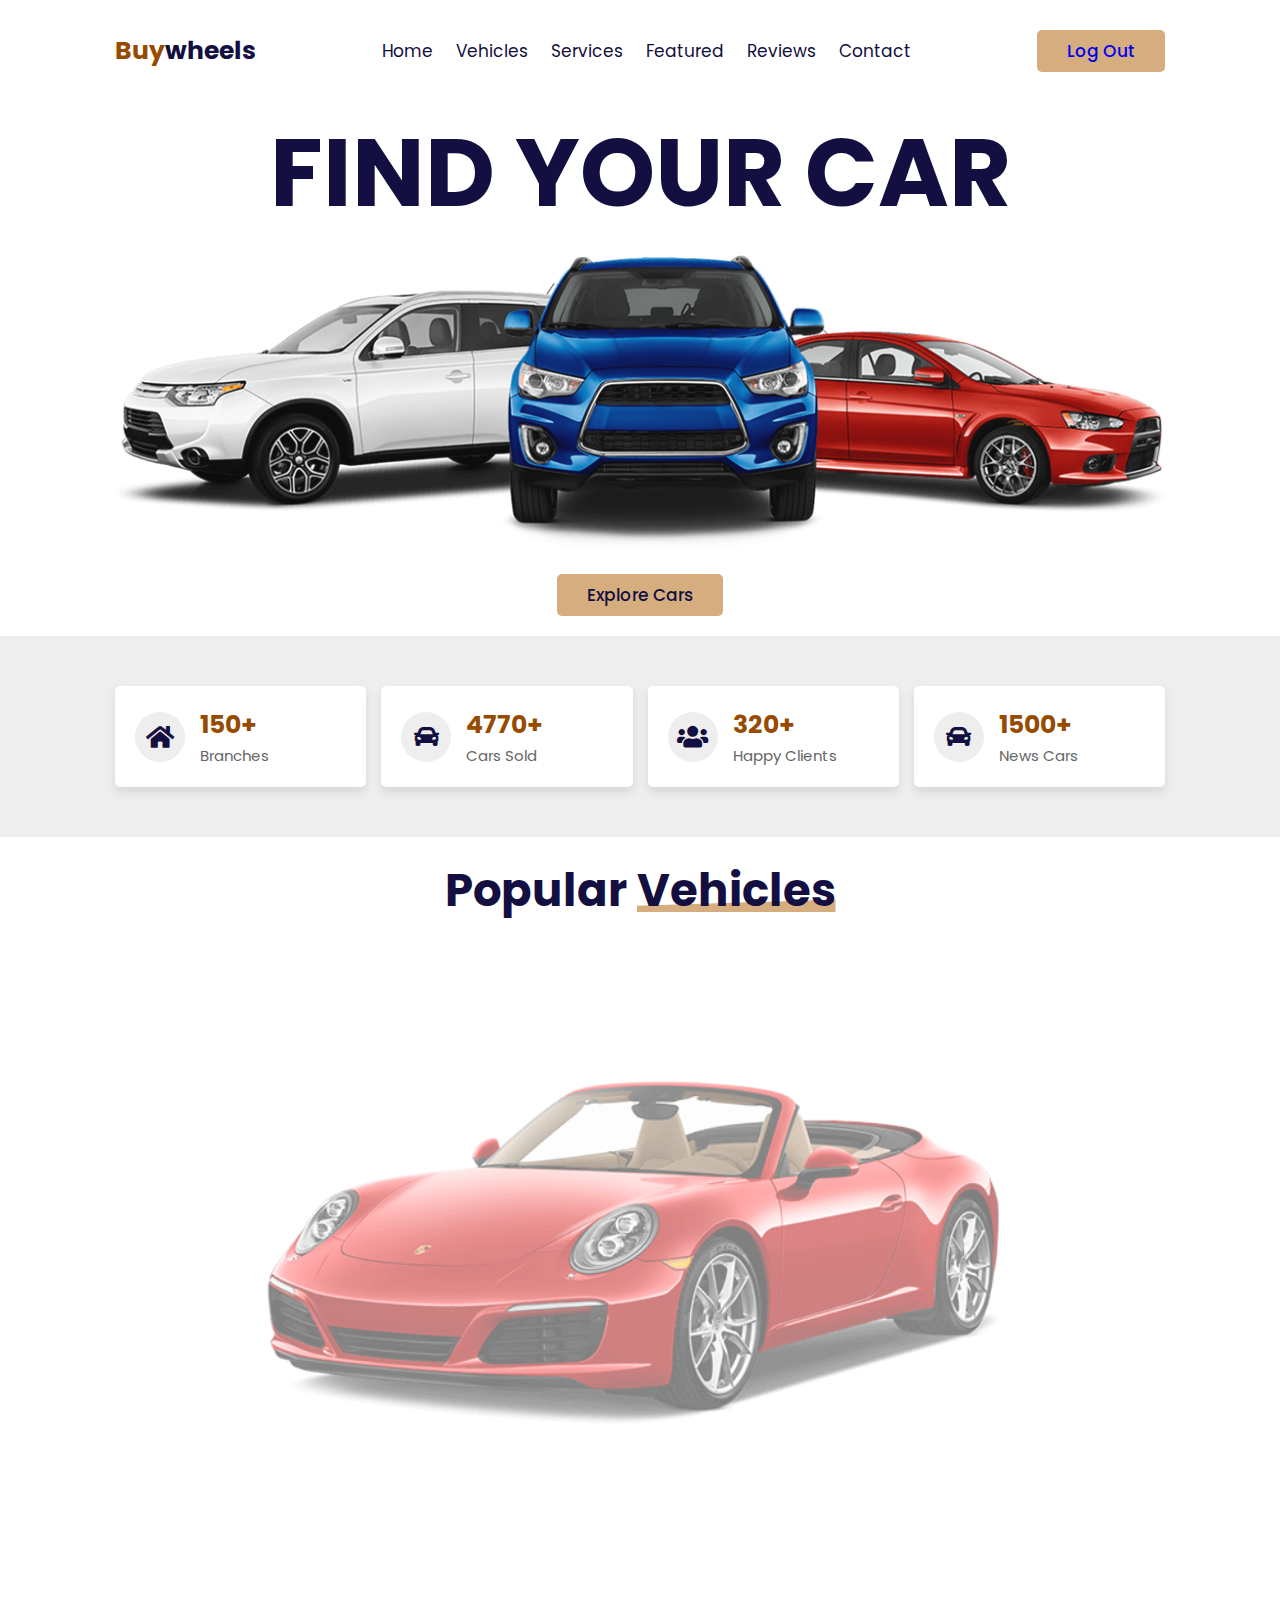
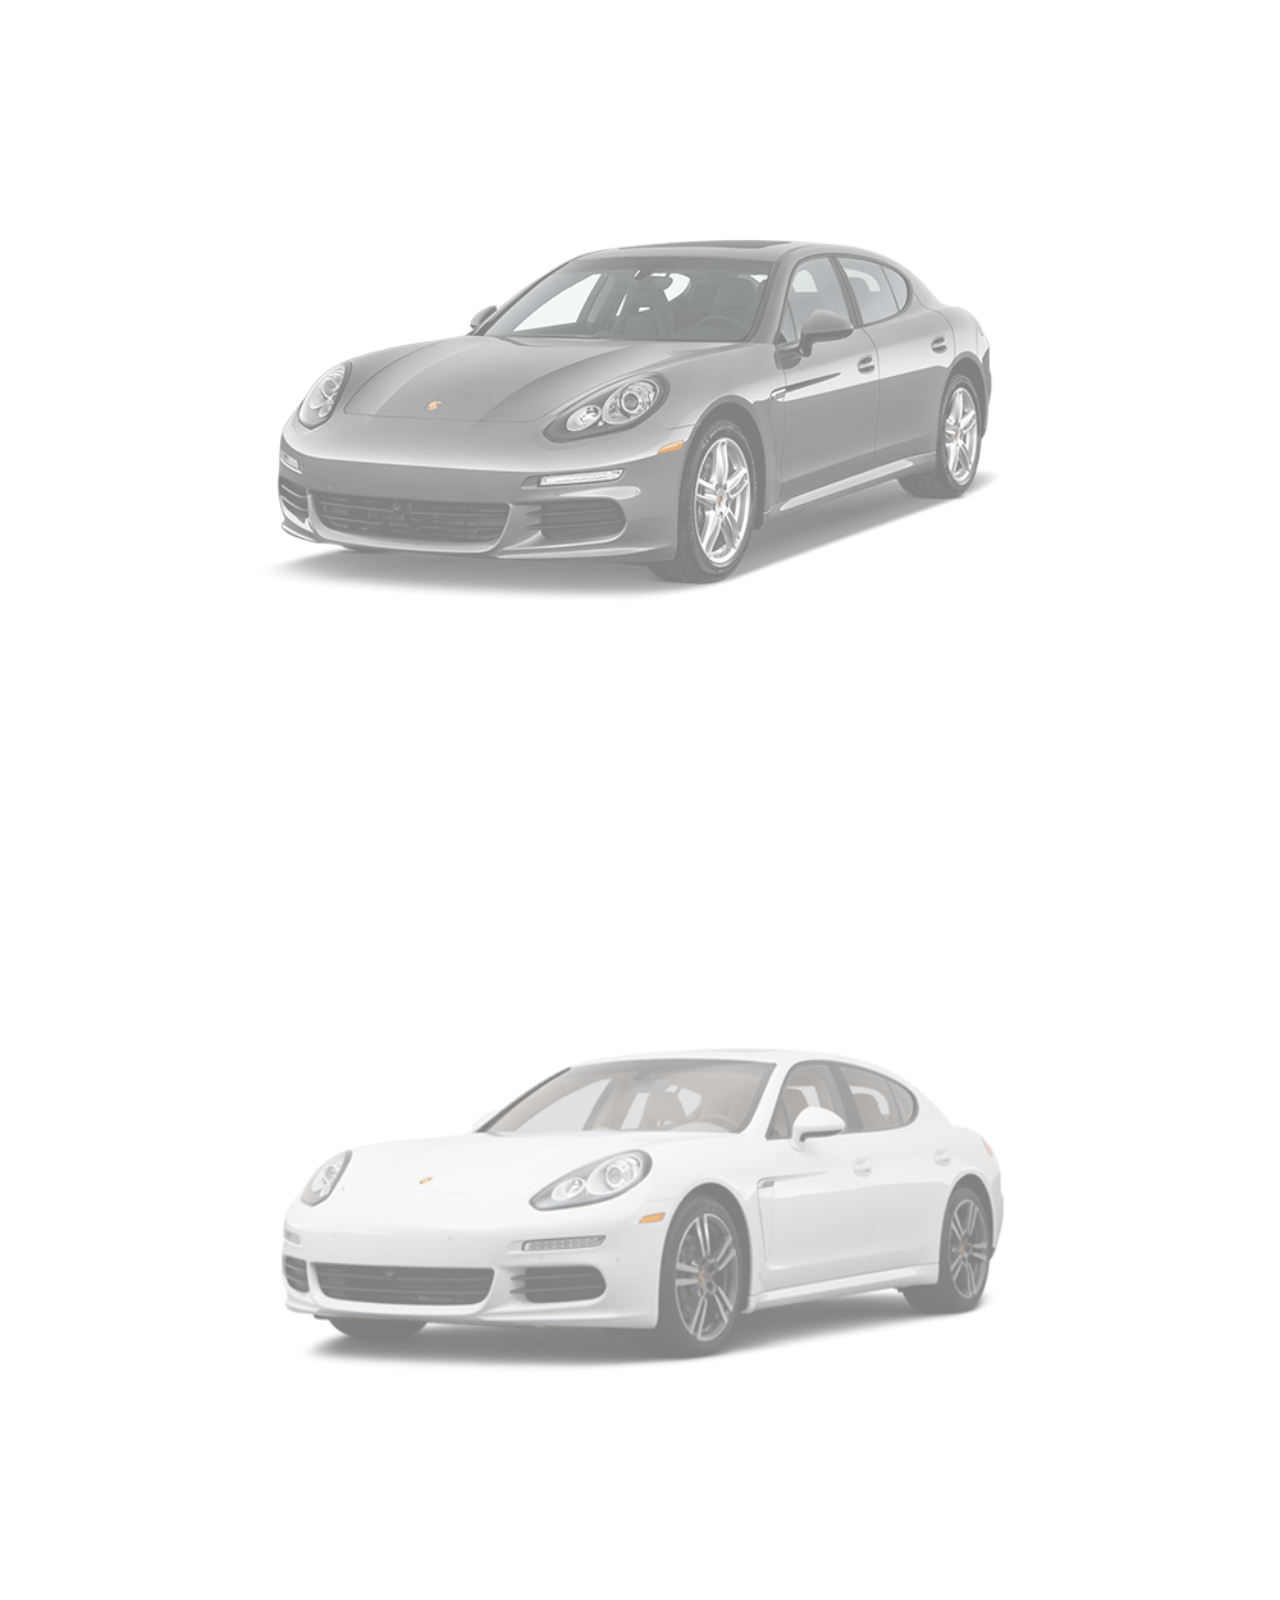
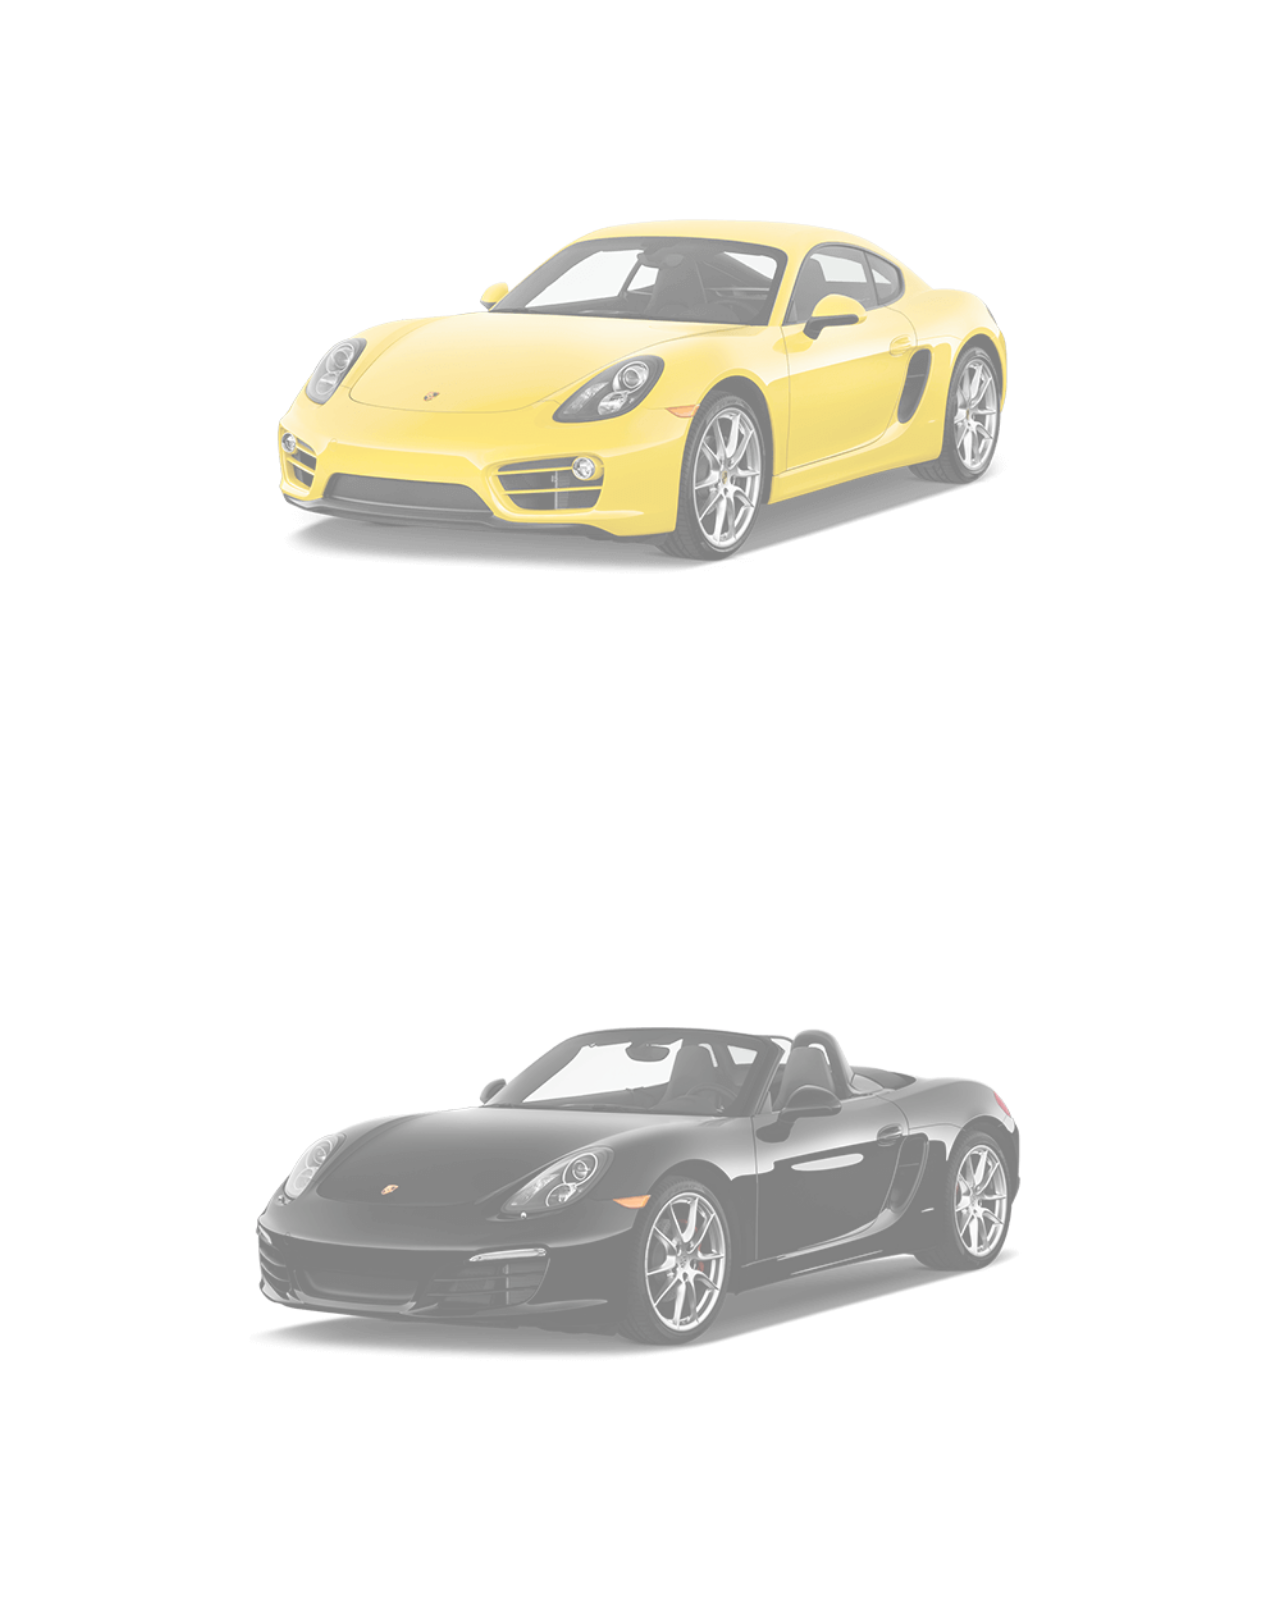
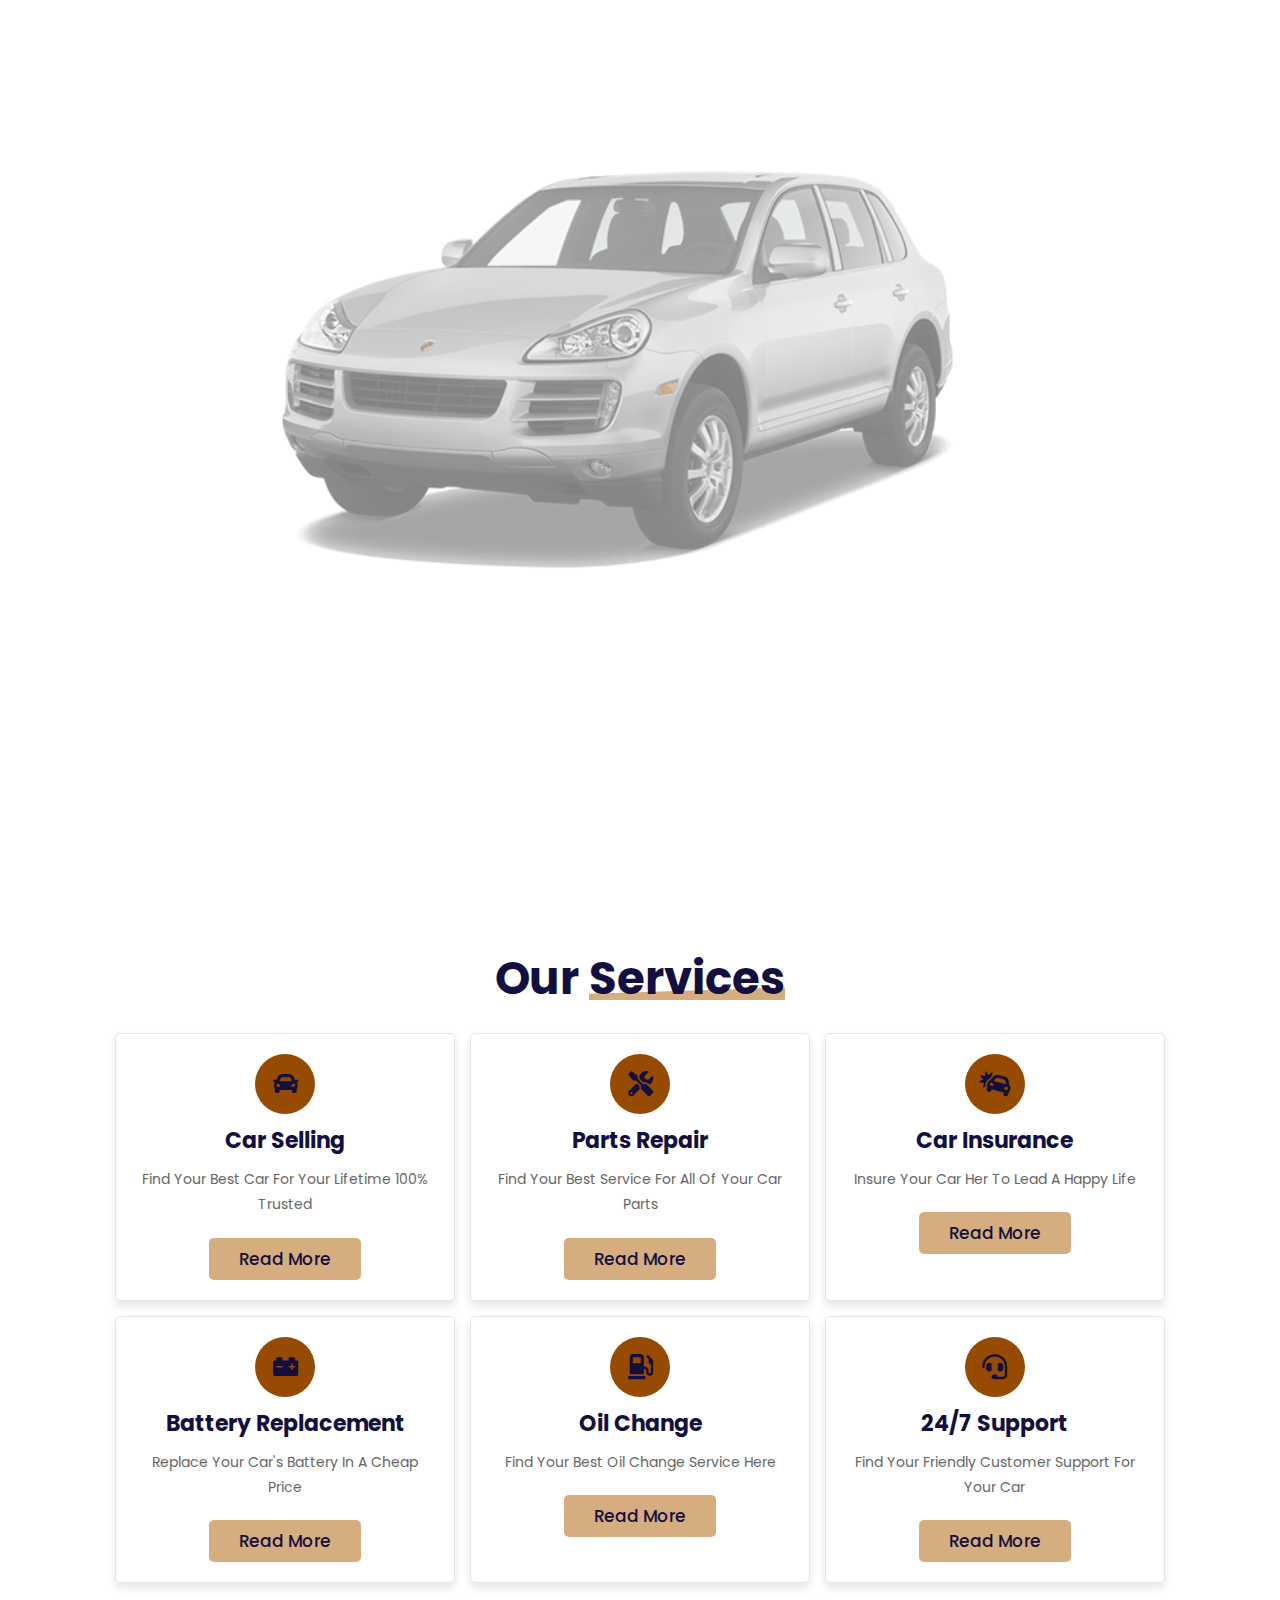
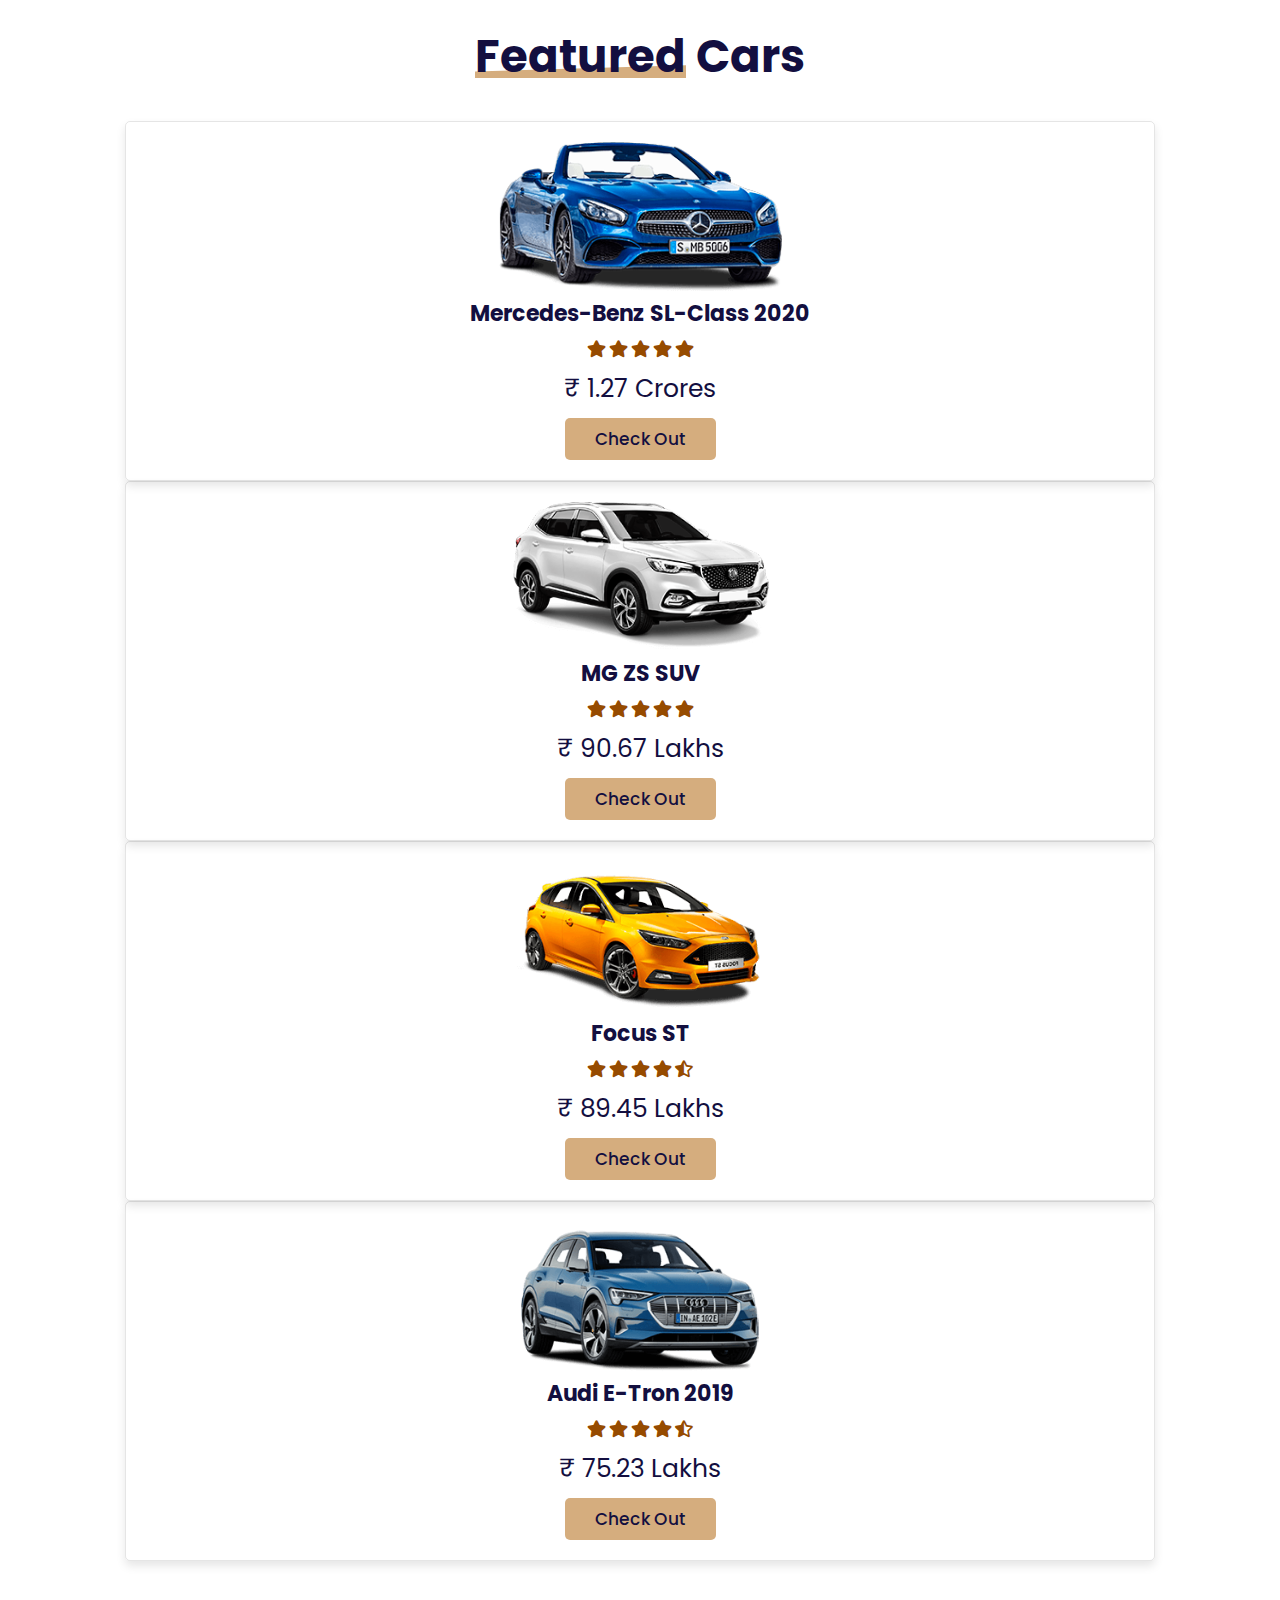
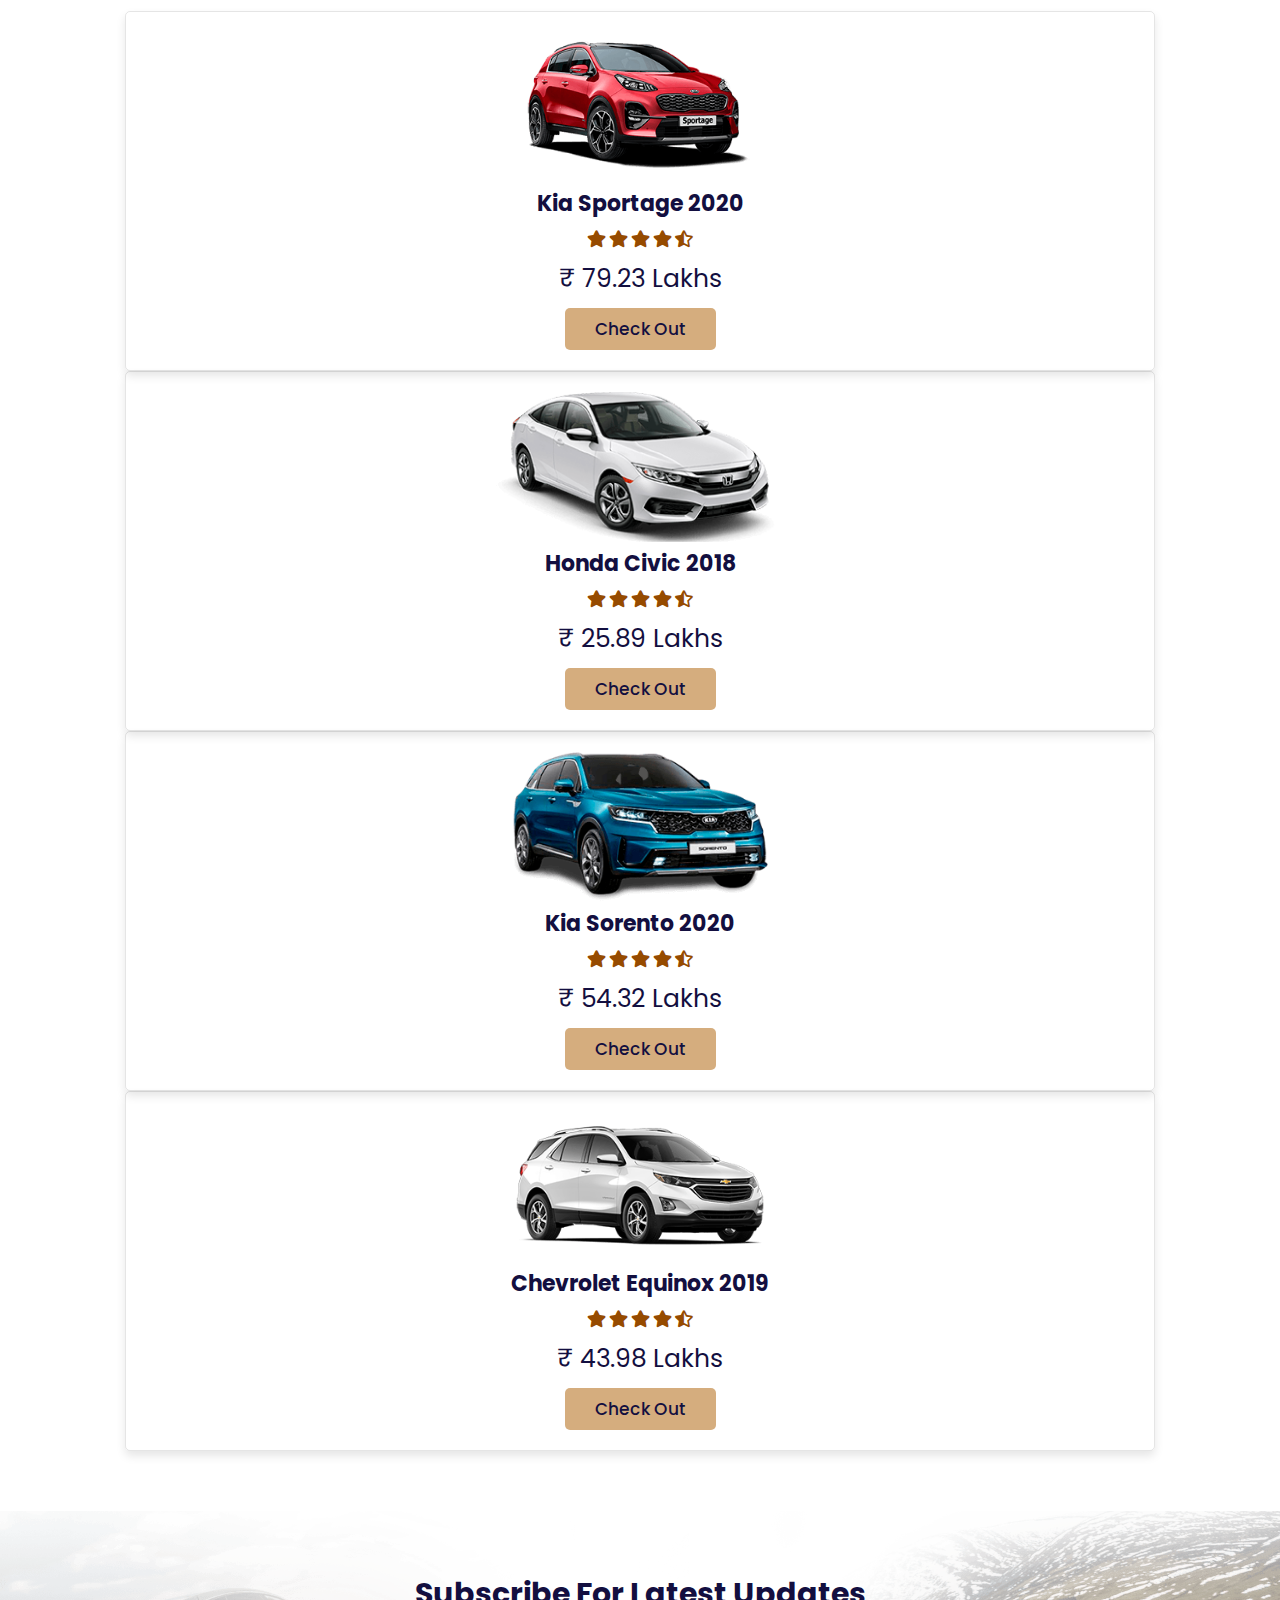
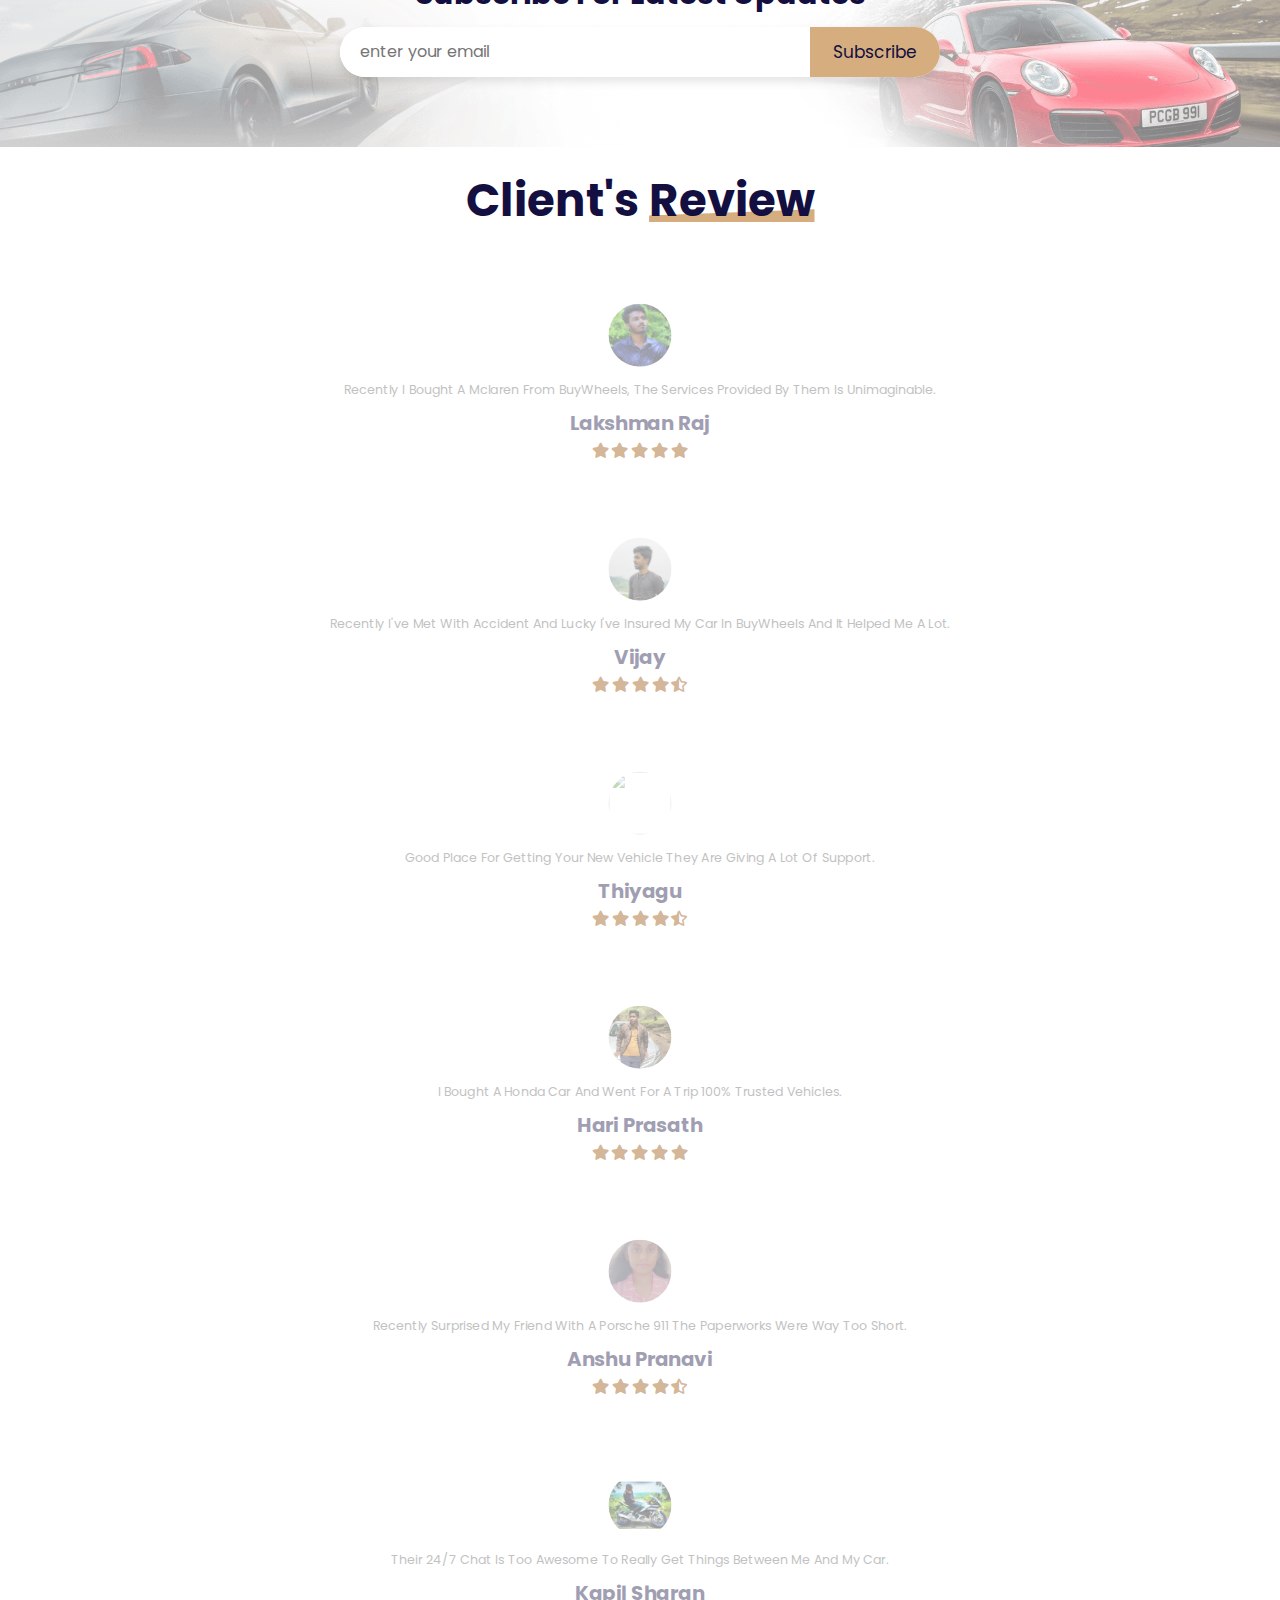
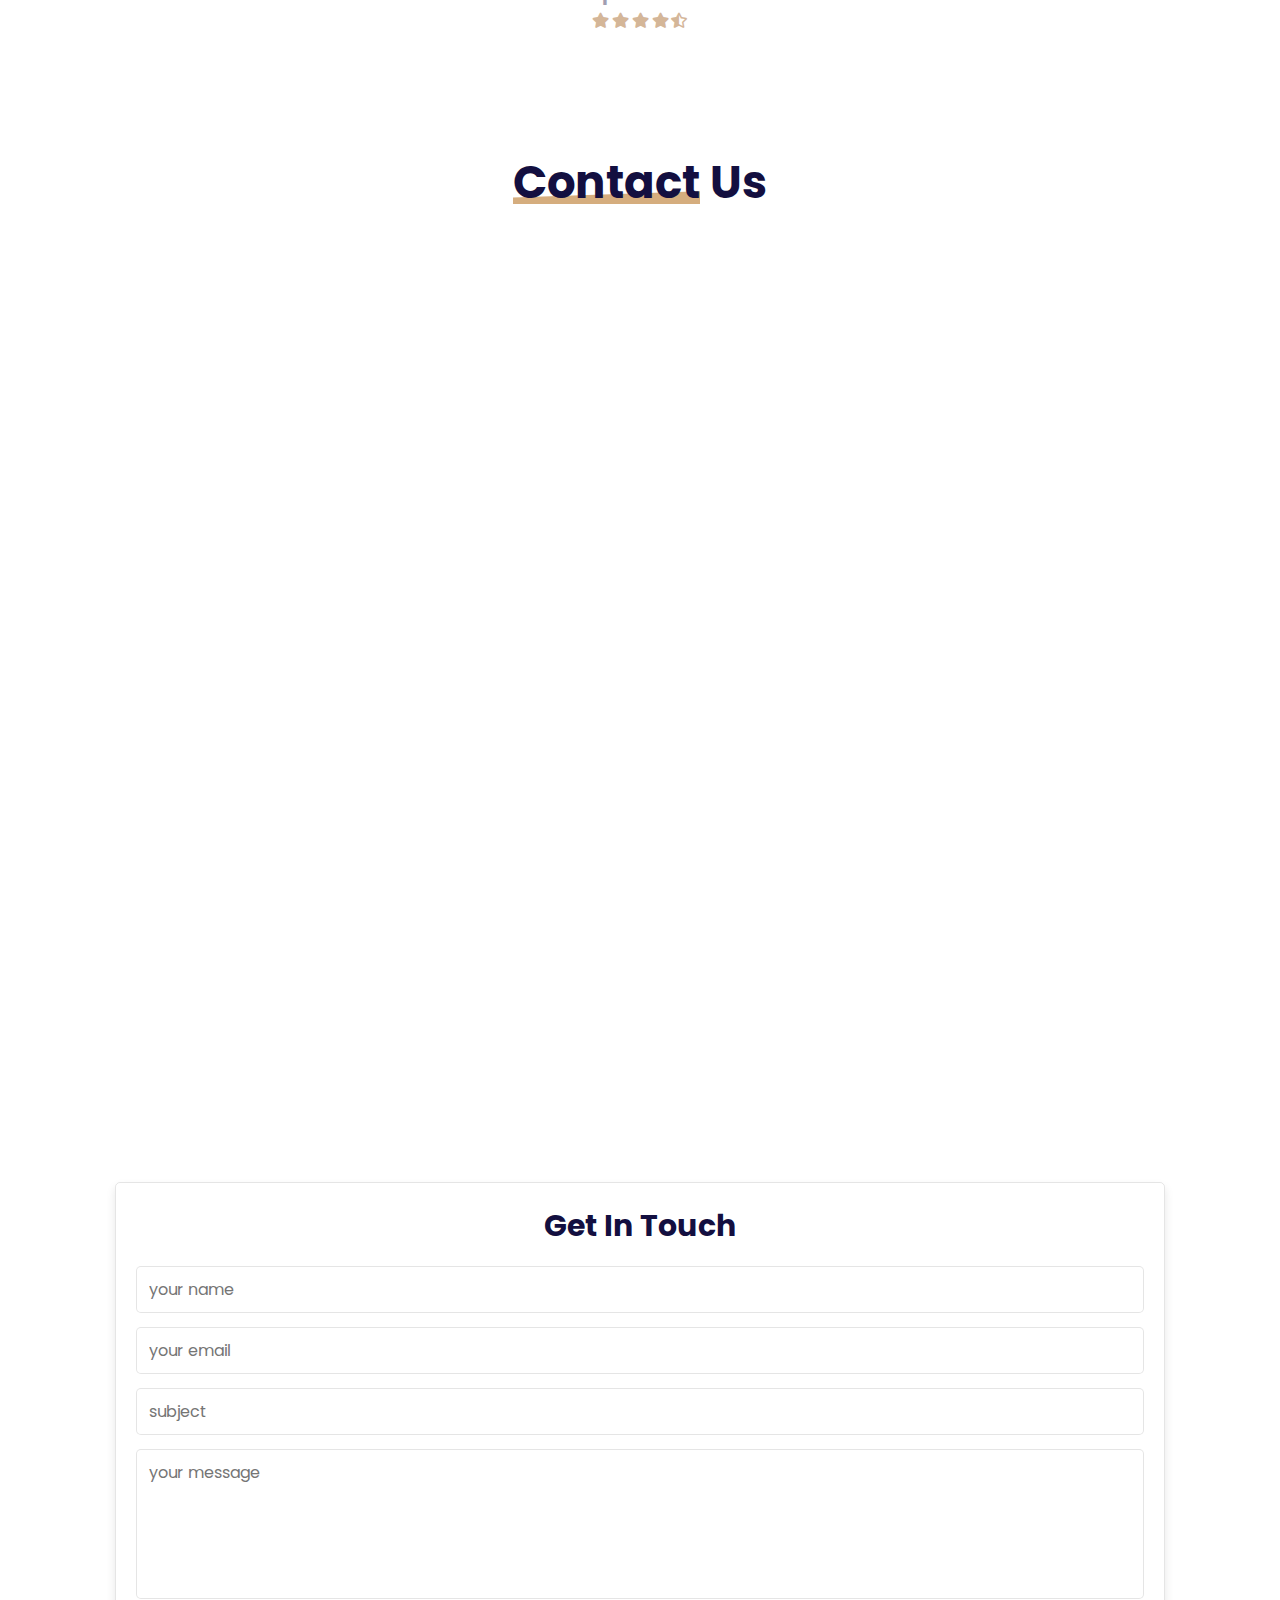
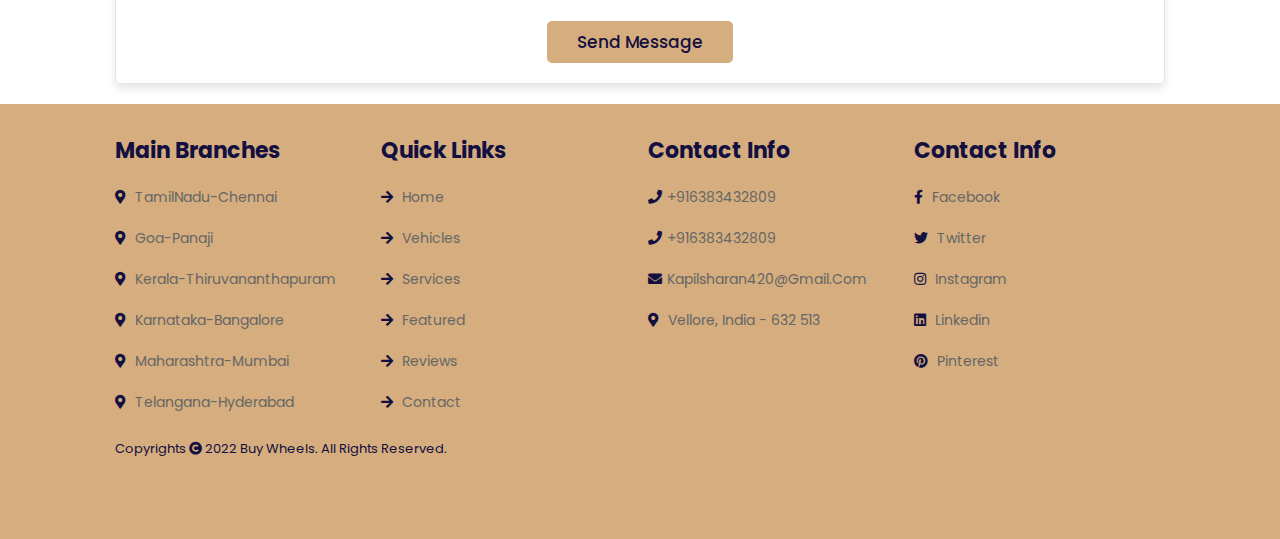
==== Main_Page.html @ 0020168a "Add files via upload" ====
<!DOCTYPE html>
<html lang="en">
<head>
    <meta charset="UTF-8">
    <meta http-equiv="X-UA-Compatible" content="IE=edge">
    <meta name="viewport" content="width=device-width, initial-scale=1.0">
    <link rel="stylesheet" href="https://unpkg.com/swiper@7/swiper-bundle.min.css" />
    <link rel="stylesheet" href="https://cdnjs.cloudflare.com/ajax/libs/font-awesome/5.15.4/css/all.min.css">
    <link rel="stylesheet" href="Main/Main_Page.css">
    <title>Buy Wheels</title>
</head>
<body>
    
<header class="header">

    <div id="menu-btn" class="fas fa-bars"></div>

    <a href="#" class="logo"> <span>buy</span>wheels </a>

    <nav class="navbar">
        <a href="#home">home</a>
        <a href="#vehicles">vehicles</a>
        <a href="#services">services</a>
        <a href="#featured">featured</a>
        <a href="#reviews">reviews</a>
        <a href="#contact">contact</a>
    </nav>

    <div id="login-btn">
        <button class="btn"><a href="index.html" >Log Out</a></button>
    </div>

</header> 
    

<section class="home" id="home">

    <h3>find your car</h3>

    <img src="image/home-img.png" alt="">

    <a href="#" class="btn">explore cars</a>

</section>

<section class="icons-container">

    <div class="icons">
        <i class="fas fa-home"></i>
        <div class="content">
            <h3>150+</h3>
            <p>branches</p>
        </div>
    </div>

    <div class="icons">
        <i class="fas fa-car"></i>
        <div class="content">
            <h3>4770+</h3>
            <p>cars sold</p>
        </div>
    </div>

    <div class="icons">
        <i class="fas fa-users"></i>
        <div class="content">
            <h3>320+</h3>
            <p>happy clients</p>
        </div>
    </div>

    <div class="icons">
        <i class="fas fa-car"></i>
        <div class="content">
            <h3>1500+</h3>
            <p>news cars</p>
        </div>
    </div>

</section>

<section class="vehicles" id="vehicles">

    <h1 class="heading"> popular <span>vehicles</span> </h1>

    <div class="swiper vehicles-slider">

        <div class="swiper-wrapper">

            <div class="swiper-slide box">
                <img src="image/vehicle-1.png" alt="">
                <div class="content">
                    <h3>Porsche 911</h3>
                    <div class="price"> <span>price : </span> ₹ 1.27 Crores </div>
                    <p>
                        new
                        <span class="fas fa-circle"></span> 2022
                        <span class="fas fa-circle"></span> automatic
                        <span class="fas fa-circle"></span> petrol
                        <span class="fas fa-circle"></span> 183mph
                    </p>
                    <a href="#" class="btn">check out</a>
                </div>
            </div>

            <div class="swiper-slide box">
                <img src="image/vehicle-2.png" alt="">
                <div class="content">
                    <h3>Porsche Panamera</h3>
                    <div class="price"> <span>price : </span> ₹ 90.34 Lakhs </div>
                    <p>
                        new
                        <span class="fas fa-circle"></span> 2022
                        <span class="fas fa-circle"></span> automatic
                        <span class="fas fa-circle"></span> petrol
                        <span class="fas fa-circle"></span> 183mph
                    </p>
                    <a href="#" class="btn">check out</a>
                </div>
            </div>

            <div class="swiper-slide box">
                <img src="image/vehicle-3.png" alt="">
                <div class="content">
                    <h3>Porsche Panamera 4</h3>
                    <div class="price"> <span>price : </span> ₹ 95.87 Lakhs </div>
                    <p>
                        new
                        <span class="fas fa-circle"></span> 2022
                        <span class="fas fa-circle"></span> automatic
                        <span class="fas fa-circle"></span> petrol
                        <span class="fas fa-circle"></span> 183mph
                    </p>
                    <a href="#" class="btn">check out</a>
                </div>
            </div>

            <div class="swiper-slide box">
                <img src="image/vehicle-4.png" alt="">
                <div class="content">
                    <h3>Porsche Cayman S</h3>
                    <div class="price"> <span>price : </span> ₹ 1.01 Crores </div>
                    <p>
                        new
                        <span class="fas fa-circle"></span> 2021
                        <span class="fas fa-circle"></span> automatic
                        <span class="fas fa-circle"></span> petrol
                        <span class="fas fa-circle"></span> 183mph
                    </p>
                    <a href="#" class="btn">check out</a>
                </div>
            </div>

            <div class="swiper-slide box">
                <img src="image/vehicle-5.png" alt="">
                <div class="content">
                    <h3>Porsche Boxster S</h3>
                    <div class="price"> <span>price : </span> ₹ 1.45 Crores </div>
                    <p>
                        new
                        <span class="fas fa-circle"></span> 2021
                        <span class="fas fa-circle"></span> automatic
                        <span class="fas fa-circle"></span> petrol
                        <span class="fas fa-circle"></span> 183mph
                    </p>
                    <a href="#" class="btn">check out</a>
                </div>
            </div>

            <div class="swiper-slide box">
                <img src="image/vehicle-6.png" alt="">
                <div class="content">
                    <h3>Porsche Cayenne</h3>
                    <div class="price"> <span>price : </span> ₹ 53.56 Lakhs </div>
                    <p>
                        new
                        <span class="fas fa-circle"></span> 2021
                        <span class="fas fa-circle"></span> automatic
                        <span class="fas fa-circle"></span> petrol
                        <span class="fas fa-circle"></span> 183mph
                    </p>
                    <a href="#" class="btn">check out</a>
                </div>
            </div>

        </div>

        <div class="swiper-pagination"></div>

    </div>

</section>

<section class="services" id="services">

    <h1 class="heading"> our <span>services</span> </h1>

    <div class="box-container">

        <div class="box">
            <i class="fas fa-car"></i>
            <h3>car selling</h3>
            <p>find your best car for your lifetime 100% trusted</p>
            <a href="#" class="btn"> read more</a>
        </div>

        <div class="box">
            <i class="fas fa-tools"></i>
            <h3>parts repair</h3>
            <p>Find your best service for all of your car parts</p>
            <a href="#" class="btn"> read more</a>
        </div>

        <div class="box">
            <i class="fas fa-car-crash"></i>
            <h3>car insurance</h3>
            <p>Insure your car her to lead a happy life</p>
            <a href="#" class="btn"> read more</a>
        </div>

        <div class="box">
            <i class="fas fa-car-battery"></i>
            <h3>battery replacement</h3>
            <p>Replace your car's battery in a cheap price</p>
            <a href="#" class="btn"> read more</a>
        </div>

        <div class="box">
            <i class="fas fa-gas-pump"></i>
            <h3>oil change</h3>
            <p>Find your best oil change service here</p>
            <a href="#" class="btn"> read more</a>
        </div>

        <div class="box">
            <i class="fas fa-headset"></i>
            <h3>24/7 support</h3>
            <p>Find your friendly customer support for your car</p>
            <a href="#" class="btn"> read more</a>
        </div>

    </div>

</section>

<section class="featured" id="featured">

    <h1 class="heading"> <span>featured</span> cars </h1>

    <div class="swiper featured-slider">

       <div class="swiper-wrapper">

            <div class="swiper-slide box">
                <img src="image/car-1.png" alt="">
                <div class="content">
                    <h3>Mercedes-Benz SL-Class 2020</h3>
                    <div class="stars">
                        <i class="fas fa-star"></i>
                        <i class="fas fa-star"></i>
                        <i class="fas fa-star"></i>
                        <i class="fas fa-star"></i>
                        <i class="fas fa-star"></i>
                    </div>
                    <div class="price">₹ 1.27 Crores</div>
                    <a href="#" class="btn">check out</a>
                </div>
            </div>

            <div class="swiper-slide box">
                <img src="image/car-2.png" alt="">
                <div class="content">
                    <h3>MG ZS SUV</h3>
                    <div class="stars">
                        <i class="fas fa-star"></i>
                        <i class="fas fa-star"></i>
                        <i class="fas fa-star"></i>
                        <i class="fas fa-star"></i>
                        <i class="fas fa-star"></i>
                    </div>
                    <div class="price">₹ 90.67 Lakhs</div>
                    <a href="#" class="btn">check out</a>
                </div>
            </div>

            <div class="swiper-slide box">
                <img src="image/car-3.png" alt="">
                <div class="content">
                    <h3>Focus ST</h3>
                    <div class="stars">
                        <i class="fas fa-star"></i>
                        <i class="fas fa-star"></i>
                        <i class="fas fa-star"></i>
                        <i class="fas fa-star"></i>
                        <i class="fas fa-star-half-alt"></i>
                    </div>
                    <div class="price">₹ 89.45 Lakhs</div>
                    <a href="#" class="btn">check out</a>
                </div>
            </div>

            <div class="swiper-slide box">
                <img src="image/car-4.png" alt="">
                <div class="content">
                    <h3>Audi e-tron 2019</h3>
                    <div class="stars">
                        <i class="fas fa-star"></i>
                        <i class="fas fa-star"></i>
                        <i class="fas fa-star"></i>
                        <i class="fas fa-star"></i>
                        <i class="fas fa-star-half-alt"></i>
                    </div>
                    <div class="price">₹ 75.23 Lakhs</div>
                    <a href="#" class="btn">check out</a>
                </div>
            </div>

       </div>

       <div class="swiper-pagination"></div>

    </div>

    <div class="swiper featured-slider">

        <div class="swiper-wrapper">
 
             <div class="swiper-slide box">
                 <img src="image/car-5.png" alt="">
                 <div class="content">
                     <h3>Kia Sportage 2020</h3>
                     <div class="stars">
                         <i class="fas fa-star"></i>
                         <i class="fas fa-star"></i>
                         <i class="fas fa-star"></i>
                         <i class="fas fa-star"></i>
                         <i class="fas fa-star-half-alt"></i>
                     </div>
                     <div class="price">₹ 79.23 Lakhs</div>
                     <a href="#" class="btn">check out</a>
                 </div>
             </div>
 
             <div class="swiper-slide box">
                 <img src="image/car-6.png" alt="">
                 <div class="content">
                     <h3>Honda Civic 2018</h3>
                     <div class="stars">
                         <i class="fas fa-star"></i>
                         <i class="fas fa-star"></i>
                         <i class="fas fa-star"></i>
                         <i class="fas fa-star"></i>
                         <i class="fas fa-star-half-alt"></i>
                     </div>
                     <div class="price">₹ 25.89 Lakhs</div>
                     <a href="#" class="btn">check out</a>
                 </div>
             </div>
 
             <div class="swiper-slide box">
                 <img src="image/car-7.png" alt="">
                 <div class="content">
                     <h3>Kia Sorento 2020</h3>
                     <div class="stars">
                         <i class="fas fa-star"></i>
                         <i class="fas fa-star"></i>
                         <i class="fas fa-star"></i>
                         <i class="fas fa-star"></i>
                         <i class="fas fa-star-half-alt"></i>
                     </div>
                     <div class="price">₹ 54.32 Lakhs</div>
                     <a href="#" class="btn">check out</a>
                 </div>
             </div>
 
             <div class="swiper-slide box">
                 <img src="image/car-8.png" alt="">
                 <div class="content">
                     <h3>Chevrolet Equinox 2019</h3>
                     <div class="stars">
                         <i class="fas fa-star"></i>
                         <i class="fas fa-star"></i>
                         <i class="fas fa-star"></i>
                         <i class="fas fa-star"></i>
                         <i class="fas fa-star-half-alt"></i>
                     </div>
                     <div class="price">₹ 43.98 Lakhs</div>
                     <a href="#" class="btn">check out</a>
                 </div>
             </div>
 
        </div>
 
        <div class="swiper-pagination"></div>
 
     </div>

</section>

<section class="newsletter">
    
    <h3>subscribe for latest updates</h3>

   <form action="">
        <input type="email" placeholder="enter your email">
        <input type="submit" value="subscribe">
   </form>

</section>

<section class="reviews" id="reviews">

    <h1 class="heading"> client's <span>review</span> </h1>

    <div class="swiper review-slider">

        <div class="swiper-wrapper">

            <div class="swiper-slide box">
                <img src="image/pic-1.jpg" alt="">
                <div class="content">
                    <p>Recently I bought a Mclaren from BuyWheels, the services provided by them is unimaginable.</p>
                    <h3>Lakshman Raj</h3>
                    <div class="stars">
                        <i class="fas fa-star"></i>
                        <i class="fas fa-star"></i>
                        <i class="fas fa-star"></i>
                        <i class="fas fa-star"></i>
                        <i class="fas fa-star"></i>
                    </div>
                </div>
            </div>

            <div class="swiper-slide box">
                <img src="image/pic-2.jpg" alt="">
                <div class="content">
                    <p>Recently I've met with accident and lucky I've insured my car in BuyWheels and it helped me a lot.</p>
                    <h3>Vijay</h3>
                    <div class="stars">
                        <i class="fas fa-star"></i>
                        <i class="fas fa-star"></i>
                        <i class="fas fa-star"></i>
                        <i class="fas fa-star"></i>
                        <i class="fas fa-star-half-alt"></i>
                    </div>
                </div>
            </div>

            <div class="swiper-slide box">
                <img src="image/pic-3.jpg" alt="">
                <div class="content">
                    <p>Good place for getting your new vehicle they are giving a lot of support.</p>
                    <h3>Thiyagu</h3>
                    <div class="stars">
                        <i class="fas fa-star"></i>
                        <i class="fas fa-star"></i>
                        <i class="fas fa-star"></i>
                        <i class="fas fa-star"></i>
                        <i class="fas fa-star-half-alt"></i>
                    </div>
                </div>
            </div>

            <div class="swiper-slide box">
                <img src="image/pic-4.jpg" alt="">
                <div class="content">
                    <p>I bought a Honda car and went for a trip 100% trusted vehicles.</p>
                    <h3>Hari Prasath</h3>
                    <div class="stars">
                        <i class="fas fa-star"></i>
                        <i class="fas fa-star"></i>
                        <i class="fas fa-star"></i>
                        <i class="fas fa-star"></i>
                        <i class="fas fa-star"></i>
                    </div>
                </div>
            </div>

            <div class="swiper-slide box">
                <img src="image/pic-5.jpg" alt="">
                <div class="content">
                    <p>Recently surprised my friend with a Porsche 911 the paperworks were way too short.</p>
                    <h3>Anshu Pranavi</h3>
                    <div class="stars">
                        <i class="fas fa-star"></i>
                        <i class="fas fa-star"></i>
                        <i class="fas fa-star"></i>
                        <i class="fas fa-star"></i>
                        <i class="fas fa-star-half-alt"></i>
                    </div>
                </div>
            </div>

            <div class="swiper-slide box">
                <img src="image/pic-6.jpg" alt="">
                <div class="content">
                    <p>Their 24/7 chat is too awesome to really get things between me and my car.</p>
                    <h3>Kapil sharan</h3>
                    <div class="stars">
                        <i class="fas fa-star"></i>
                        <i class="fas fa-star"></i>
                        <i class="fas fa-star"></i>
                        <i class="fas fa-star"></i>
                        <i class="fas fa-star-half-alt"></i>
                    </div>
                </div>
            </div>

        </div>

        <div class="swiper-pagination"></div>

    </div>

</section>

<section class="contact" id="contact">

    <h1 class="heading"><span>contact</span> us</h1>

    <div class="row">

        <iframe src="https://www.google.com/maps/embed?pb=!1m18!1m12!1m3!1d248756.23803482426!2d79.92190345919937!3d13.047367243522539!2m3!1f0!2f0!3f0!3m2!1i1024!2i768!4f13.1!3m3!1m2!1s0x3a5265ea4f7d3361%3A0x6e61a70b6863d433!2sChennai%2C%20Tamil%20Nadu!5e0!3m2!1sen!2sin!4v1660975982676!5m2!1sen!2sin" width="400" height="300" style="border:0;" allowfullscreen="" loading="lazy" referrerpolicy="no-referrer-when-downgrade"></iframe>
        <iframe src="https://www.google.com/maps/embed?pb=!1m18!1m12!1m3!1d30761.15111741367!2d73.79537297870927!3d15.476690561947482!2m3!1f0!2f0!3f0!3m2!1i1024!2i768!4f13.1!3m3!1m2!1s0x3bbfc0a93361ccd9%3A0xdd98120b24e5be61!2sPanaji%2C%20Goa!5e0!3m2!1sen!2sin!4v1661004741543!5m2!1sen!2sin" width="400" height="300" style="border:0;" allowfullscreen="" loading="lazy" referrerpolicy="no-referrer-when-downgrade"></iframe>
        <iframe src="https://www.google.com/maps/embed?pb=!1m18!1m12!1m3!1d126271.88556176594!2d76.85412615430778!3d8.499726691966998!2m3!1f0!2f0!3f0!3m2!1i1024!2i768!4f13.1!3m3!1m2!1s0x3b05bbb805bbcd47%3A0x15439fab5c5c81cb!2sThiruvananthapuram%2C%20Kerala!5e0!3m2!1sen!2sin!4v1661004781943!5m2!1sen!2sin" width="400" height="300" style="border:0;" allowfullscreen="" loading="lazy" referrerpolicy="no-referrer-when-downgrade"></iframe>
        <iframe src="https://www.google.com/maps/embed?pb=!1m18!1m12!1m3!1d248849.88653974322!2d77.49085330104766!3d12.953959987466954!2m3!1f0!2f0!3f0!3m2!1i1024!2i768!4f13.1!3m3!1m2!1s0x3bae1670c9b44e6d%3A0xf8dfc3e8517e4fe0!2sBengaluru%2C%20Karnataka!5e0!3m2!1sen!2sin!4v1661005100242!5m2!1sen!2sin" width="400" height="300" style="border:0;" allowfullscreen="" loading="lazy" referrerpolicy="no-referrer-when-downgrade"></iframe>
        <iframe src="https://www.google.com/maps/embed?pb=!1m18!1m12!1m3!1d241317.1160978669!2d72.7411002895225!3d19.082197839833327!2m3!1f0!2f0!3f0!3m2!1i1024!2i768!4f13.1!3m3!1m2!1s0x3be7c6306644edc1%3A0x5da4ed8f8d648c69!2sMumbai%2C%20Maharashtra!5e0!3m2!1sen!2sin!4v1661005210869!5m2!1sen!2sin" width="400" height="300" style="border:0;" allowfullscreen="" loading="lazy" referrerpolicy="no-referrer-when-downgrade"></iframe>
        <iframe src="https://www.google.com/maps/embed?pb=!1m18!1m12!1m3!1d243647.3169815128!2d78.26795958489629!3d17.41229980167842!2m3!1f0!2f0!3f0!3m2!1i1024!2i768!4f13.1!3m3!1m2!1s0x3bcb99daeaebd2c7%3A0xae93b78392bafbc2!2sHyderabad%2C%20Telangana!5e0!3m2!1sen!2sin!4v1661005258197!5m2!1sen!2sin" width="400" height="300" style="border:0;" allowfullscreen="" loading="lazy" referrerpolicy="no-referrer-when-downgrade"></iframe>
        <form action="">
            <h3>get in touch</h3>
            <input type="text" placeholder="your name" class="box">
            <input type="email" placeholder="your email" class="box">
            <input type="tel" placeholder="subject" class="box">
            <textarea placeholder="your message" class="box" cols="30" rows="10"></textarea>
            <input type="submit" value="send message" class="btn">
        </form>

    </div>

</section>

<section class="footer" id="footer">

    <div class="box-container">

        <div class="box">
            <h3>Main branches</h3>
            <a href="#contact"> <i class="fas fa-map-marker-alt"></i> TamilNadu-Chennai </a>
            <a href="#contact"> <i class="fas fa-map-marker-alt"></i> Goa-Panaji </a>
            <a href="#contact"> <i class="fas fa-map-marker-alt"></i> Kerala-Thiruvananthapuram </a>
            <a href="#contact"> <i class="fas fa-map-marker-alt"></i> Karnataka-Bangalore</a>
            <a href="#contact"> <i class="fas fa-map-marker-alt"></i> Maharashtra-Mumbai</a>
            <a href="#contact"> <i class="fas fa-map-marker-alt"></i> Telangana-Hyderabad</a>
        </div>

        <div class="box">
            <h3>quick links</h3>
            <a href="#home"> <i class="fas fa-arrow-right"></i> home </a>
            <a href="#vehicles"> <i class="fas fa-arrow-right"></i> vehicles </a>
            <a href="#services"> <i class="fas fa-arrow-right"></i> services </a>
            <a href="#featured"> <i class="fas fa-arrow-right"></i> featured </a>
            <a href="#reviews"> <i class="fas fa-arrow-right"></i> reviews </a>
            <a href="#contact"> <i class="fas fa-arrow-right"></i> contact </a>
        </div>

        <div class="box">
            <h3>contact info</h3>
            <a href="#"> <i class="fas fa-phone"></i>+916383432809</a>
            <a href="#"> <i class="fas fa-phone"></i>+916383432809</a>
            <a href="#"> <i class="fas fa-envelope"></i>kapilsharan420@gmail.com </a>
            <a href="#"> <i class="fas fa-map-marker-alt"></i> vellore, india - 632 513 </a>
        </div>

        <div class="box">
            <h3>contact info</h3>
            <a href="https://www.facebook.com/" target="_blank"> <i class="fab fa-facebook-f"></i> facebook </a>
            <a href="https://twitter.com/" target="_blank"> <i class="fab fa-twitter"></i> twitter </a>
            <a href="https://www.instagram.com/" target="_blank"> <i class="fab fa-instagram"></i> instagram </a>
            <a href="https://www.linkedin.com/" target="_blank"> <i class="fab fa-linkedin"></i> linkedin </a>
            <a href="https://www.pinterest.com/" target="_blank"> <i class="fab fa-pinterest"></i> pinterest </a>
        </div>

    </div>
    <br>
    <div id="copy">Copyrights <i class="fa fa-copyright"></i> 2022 Buy Wheels. All rights reserved. </div>
</section>

<script src="https://unpkg.com/swiper@7/swiper-bundle.min.js"></script>

<script src="Main/Main_Page.js"></script>
</body>
</html>
---- Main/Main_Page.css ----
@import url('https://fonts.googleapis.com/css2?family=Poppins:wght@100;300;400;500;600&display=swap');

:root{
    --brown:#964B00;
    --sandal:#d5ad7e;
    --black:#130f40;
    --light-color:#666;
    --box-shadow:0 .5rem 1rem rgba(0,0,0,.1);
    --border:.1rem solid rgba(0,0,0,.1);
}

*{
    font-family: 'Poppins', sans-serif;
    margin:0; padding:0;
    box-sizing: border-box;
    outline: none; border:none;
    text-decoration: none;
    text-transform: capitalize;
    transition: .2s linear;
}
#login-btn .btn{
    margin-top: 0;
}

#login-btn i{
    display: none;
    font-size: 2.5rem;
    color:var(--light-color);
}


.header.active{
    padding:2rem 9%;
    box-shadow: var(--box-shadow);
}


html{
    font-size: 62.5%;
    overflow-x: hidden;
    scroll-padding-top: 7rem;
    scroll-behavior: smooth;
}

section{
    padding:2rem 9%;
}

.heading{
    padding-bottom: 2rem;
    text-align: center;
    font-size: 4.5rem;
    color:var(--black)
}

.heading span{
    position: relative;
    z-index: 0;
}

.heading span::before{
    content: '';
    position: absolute;
    bottom:1rem; left:0;
    height: 100%;
    width: 100%;
    background: var(--sandal);
    z-index: -1;
    clip-path: polygon(0 90%, 100% 80%, 100% 100%, 0% 100%);
}

.btn{
    display: inline-block;
    margin-top: 1rem;
    padding:.8rem 3rem;
    background:var(--sandal);
    color:var(--black);
    cursor: pointer;
    font-size: 1.7rem;
    border-radius: .5rem;
    font-weight: 500;
    text-align: center;
}

.btn:hover{
    background:var(--brown);
}

.header{
    display: flex;
    align-items: center;
    justify-content: space-between;
    position: fixed;
    top:0; left:0; right:0;
    padding:3rem 9%;
    z-index: 1000;
    background: #fff;
}

.header .logo{
    font-size: 2.5rem;
    color:var(--black);
    font-weight: bold;
}

.header .logo span{
    color:var(--brown);
}

.header .navbar a{
    margin:0 1rem;
    font-size: 1.7rem;
    color:var(--black);
}

.header .navbar a:hover{
    color:var(--brown);
}


.signin-form-container{
    position: fixed;
    top:-105%; left:0;
    height:100%;
    width:100%;
    display: flex;
    align-items: center;
    justify-content: center;
    background:rgba(255,255,255,.9);
    z-index: 10000;
}

.signin-form-container.active{
    top:0;
}

.signin-form-container form{
    margin:2rem;
    text-align: center;
    padding:2rem;
    width:40rem;
    border-radius: .5rem;
    box-shadow: var(--box-shadow);
    border:var(--border);
    background: #fff;
}

.signin-form-container form .btn{
    display: block;
    width:100%;
    margin:.5rem 0;
}

.signin-form-container form .box{
    margin:.7rem 0;
    width: 100%;
    font-size: 1.6rem;
    color:var(--black);
    text-transform: none;
    border:var(--border);
    padding:1rem 1.2rem;
    border-radius: .5rem;
}

.signin-form-container form h3{
    padding-bottom:1rem;
    font-size: 2.5rem;
    color:var(--black);
    text-transform: uppercase;
}

.signin-form-container #close-signin-form{
    position: absolute;
    top:1.5rem; right:2.5rem;
    font-size: 5rem;
    color:var(--black);
    cursor: pointer;
}

#menu-btn{
    font-size: 2.5rem;
    color:var(--light-color);
    display: none;
}
.home{
    padding-top: 10rem;
    text-align: center;
    overflow-x: hidden;
}

.home h3{
    color:var(--black);
    font-size: 7.5vw;
    text-transform: uppercase;
}

.home img{
    width:100%;
    margin:1rem 0;
}

.icons-container{
    display: grid;
    grid-template-columns: repeat(auto-fit, minmax(25rem, 1fr));
    gap:1.5rem;
    padding-top: 5rem;
    padding-bottom: 5rem;
    background: #eee;
}

.icons-container .icons{
    background:#fff;
    display: flex;
    align-items: center;
    box-shadow: var(--box-shadow);
    border-radius: .5rem;
    padding:2rem;
    gap:1.5rem;
}

.icons-container .icons i{
    height:5rem;
    width:5rem;
    line-height:5rem;
    font-size:2.5rem;
    color:var(--black);
    background:#eee;
    text-align: center;
    border-radius: 50%;
}

.icons-container .icons .content h3{
    font-size: 2.5rem;
    color:var(--brown);
}

.icons-container .icons .content p{
    font-size: 1.5rem;
    color:var(--light-color);
}

.icons-container .icons:hover{
    background:var(--black);
}

.icons-container .icons:hover i{
    background:var(--brown);
}

.icons-container .icons:hover .content h3{
    color:#fff;
}

.icons-container .icons:hover .content p{
    color:#eee;
}

.vehicles .vehicles-slider{
    padding-bottom: 5rem;
}

.vehicles .vehicles-slider .box{
    text-align: center;
}

.vehicles .vehicles-slider .box img{
    width:100%;
    transform: scale(.8);
    opacity: .5;
}

.vehicles .vehicles-slider .box .content{
    padding-top: 1rem;
    transform: scale(0);
}

.vehicles .vehicles-slider .swiper-slide-active .content{
    transform: scale(1);
}

.vehicles .vehicles-slider .swiper-slide-active img{
    transform: scale(1);    
    opacity: 1;
}

.vehicles .vehicles-slider .box .content h3{
    font-size: 2.5rem;
    color:var(--black);
}

.vehicles .vehicles-slider .box .content .price{
    font-size: 2.2rem;
    color:var(--brown);
    padding:1rem 0;
    font-weight: bolder;
}

.vehicles .vehicles-slider .box .content .price span{
    color:var(--light-color);
    font-size: 1.5rem;
    font-weight: normal;
}

.vehicles .vehicles-slider .box .content p{
    font-size: 1.6rem;
    color:var(--light-color);
    padding: 1rem 0;
    padding-top: 1.5rem;
    border-top: var(--border);
}

.vehicles .vehicles-slider .box .content span{
    font-size: 1rem;
    color:var(--brown);
    padding:0 .5rem;
}

.swiper-pagination-bullet-active{
    background: var(--brown);
}

.services .box-container{
    display: grid;
    grid-template-columns: repeat(auto-fit, minmax(30rem, 1fr));
    gap:1.5rem;
}

.services .box-container .box{
    padding:2rem;
    border-radius: .5rem;
    box-shadow: var(--box-shadow);
    border:var(--border);
    text-align: center;
}

.services .box-container .box i{
    height:6rem;
    width:6rem;
    line-height: 6rem;
    border-radius: 50%;
    font-size: 2.5rem;
    margin-bottom: 1rem;
    background:var(--brown);
    color:var(--black);
}

.services .box-container .box h3{
    font-size: 2.2rem;
    color:var(--black);
}

.services .box-container .box p{
    line-height: 1.8;
    padding:1rem 0;
    font-size: 1.4rem;
    color:var(--light-color);
}

.services .box-container .box:hover{
    background: var(--black);
}

.services .box-container .box:hover h3{
    color:#fff;
}

.services .box-container .box:hover p{
    color:#eee;
}

.featured .featured-slider{
    padding:1rem;
    padding-bottom: 4rem;
}

.featured .featured-slider .box{
    padding:2rem;
    text-align: center;
    box-shadow: var(--box-shadow);
    border:var(--border);
    border-radius: .5rem;
}

.featured .featured-slider .box img{
    height: 15rem;
}

.featured .featured-slider .box:hover img{
    transform: scale(.9);
}

.featured .featured-slider .box .content h3{
    font-size: 2.2rem;
    color:var(--black);
}

.featured .featured-slider .box .content .stars{
    padding:1rem 0;
}

.featured .featured-slider .box .content .stars i{
    font-size: 1.7rem;
    color:var(--brown);
}

.featured .featured-slider .box .content .price{
    font-size: 2.5rem;
    color:var(--black);
}



.newsletter{
    padding:6rem 2rem;
    background: url(../image/letter-bg.png) no-repeat;
    background-size: cover;
    background-position: center;
    text-align: center;
}

.newsletter h3{
    font-size: 3rem;
    color:var(--black);
}

.newsletter p{
    font-size: 1.5rem;
    color:var(--light-color);
    padding:1rem 0;
}

.newsletter form{
    max-width: 60rem;
    height:5rem;
    background:#fff;
    border-radius: 5rem;
    overflow:hidden;
    display: flex;
    margin:1rem auto;
    box-shadow: var(--box-shadow);
}

.newsletter form input[type="email"]{
    height: 100%;
    width:100%;
    padding:0 2rem;
    font-size: 1.6rem;
    color:var(--black);
    text-transform: none;
}

.newsletter form input[type="submit"]{
    height: 100%;
    width:17rem;
    font-size: 1.7rem;
    color:var(--black);
    background: var(--sandal);
    cursor: pointer;
}

.newsletter form input[type="submit"]:hover{
    background: var(--brown);
}

.reviews .review-slider{
    padding-bottom: 3rem;
}

.reviews .review-slider .box{
    text-align: center;
    padding:2rem;
    margin: 2rem 0;
    opacity: .4;
    transform: scale(.9);
}

.reviews .review-slider .swiper-slide-active{
    opacity: 1;
    transform: scale(1);
    box-shadow: var(--box-shadow);
    border:var(--border);
    border-radius: .5rem;
}

.reviews .review-slider .box img{
    height:7rem;
    width:7rem;
    border-radius: 50%;
    object-fit: cover;
}

.reviews .review-slider .box .content p{
    color:var(--light-color);
    font-size: 1.4rem;
    padding:1rem 0;
}

.reviews .review-slider .box .content h3{
    color:var(--black);
    font-size: 2.2rem;
    padding-bottom: .5rem;
}

.reviews .review-slider .box .content .stars i{
    color:var(--brown);
    font-size: 1.7rem;
}

.contact .row{
    display: flex;
    flex-wrap: wrap;
    gap:1.5rem;
}

.contact .row .map{
    flex:1 1 42rem;
    width: 100%;
    padding:2rem;
    box-shadow: var(--box-shadow);
    border:var(--border);
    border-radius: .5rem;
}

.contact .row form{
    padding:2rem;
    flex:1 1 42rem;
    box-shadow: var(--box-shadow);
    border:var(--border);
    text-align: center;
    border-radius: .5rem;
}

.contact .row form h3{
    font-size: 3rem;
    color:var(--black);
    padding-bottom: 1rem;
}

.contact .row form .box{
    width:100%;
    border-radius: .5rem;
    padding:1rem 1.2rem;
    font-size: 1.6rem;
    text-transform: none;
    border:var(--border);
    margin:.7rem 0;
}

.contact .row form textarea{
    height:15rem;
    resize: none;
}

.footer{
    background: var(--sandal);
    padding-bottom: 8rem;
}

.footer .box-container{
    display: grid;
    grid-template-columns: repeat(auto-fit, minmax(25rem, 1fr));
    gap:1.5rem;
}

.footer .box-container .box h3{
    font-size: 2.2rem;
    padding:1rem 0;
    color:var(--black);
}

.footer .box-container .box a{
    display: block;
    font-size: 1.4rem;
    padding:1rem 0;
    color:var(--light-color);
}

.footer .box-container .box a i{
    padding-right: .5rem;
    color:var(--black);
}

.footer .box-container .box a:hover i{
    padding-right: 3rem;
}

.footer .credit{
    text-align: center;
    padding:1.5rem;
    padding-top: 2.5rem;
    margin-top: 2rem;
    border-top: var(--border);
    font-size: 2rem;
    color:var(--black);
}

.footer #copy{
    font-size:small;
    color: var(--black);
}


@media (max-width:991px){

    html{
        font-size: 55%;
    }

    .header{
        padding:2rem;
    }

    .header.active{
        padding:2rem;
    }

    section{
        padding:2rem;
    }

}

@media (max-width:768px){

    #menu-btn{
        display: block;
    }

    #menu-btn.fa-times{
        transform:rotate(180deg);
    }

    #login-btn .btn{
        display: none;
    }

    #login-btn i{
        display: block;
    }

    .header .navbar{
        position: absolute;
        top:99%; left:0; right:0;
        background: #fff;
        border-top: var(--border);
        clip-path: polygon(0 0, 100% 0, 100% 0, 0 0);
    }

    .header .navbar.active{
        clip-path: polygon(0 0, 100% 0, 100% 100%, 0% 100%);
    }

    .header .navbar a{
        margin:2rem;
        display: block;
        font-size: 2rem;
    }

}

@media (max-width:450px){

    html{
        font-size: 50%;
    }

    .heading{
        font-size: 3rem;
    }

}
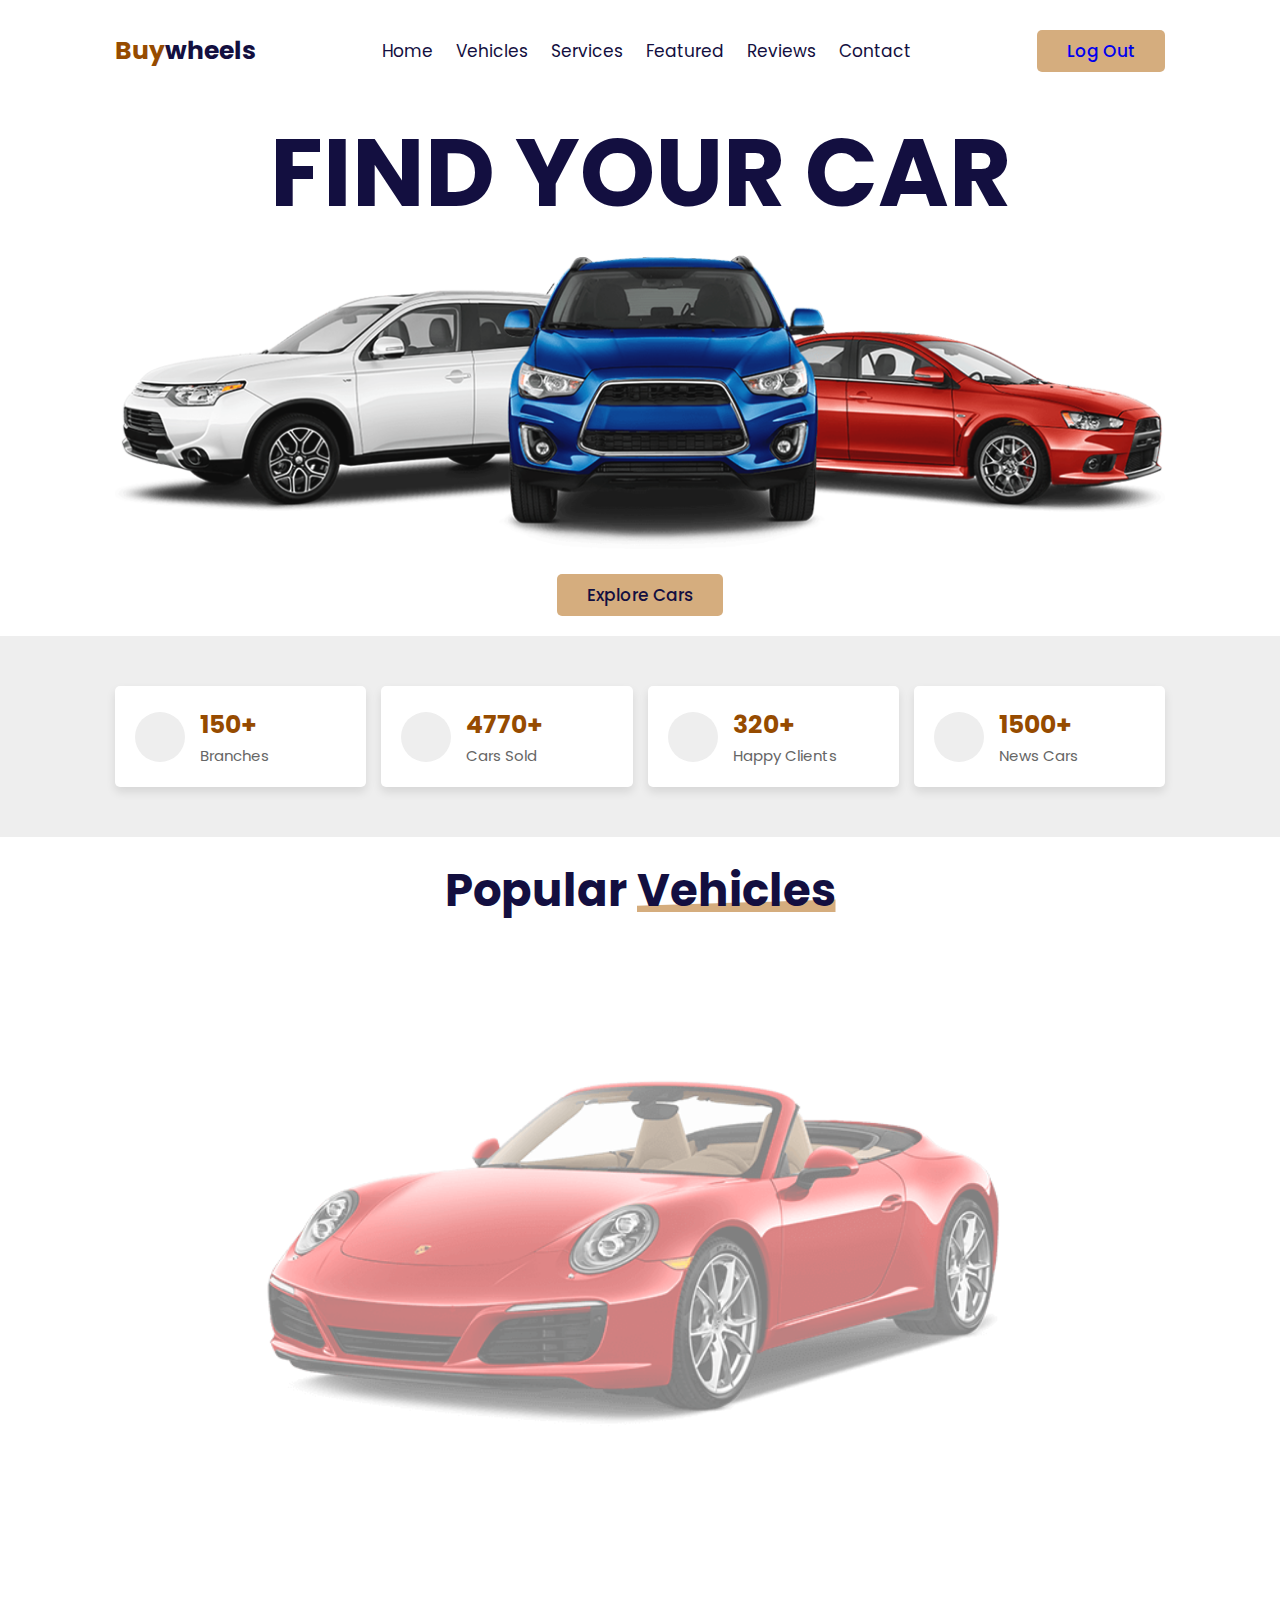
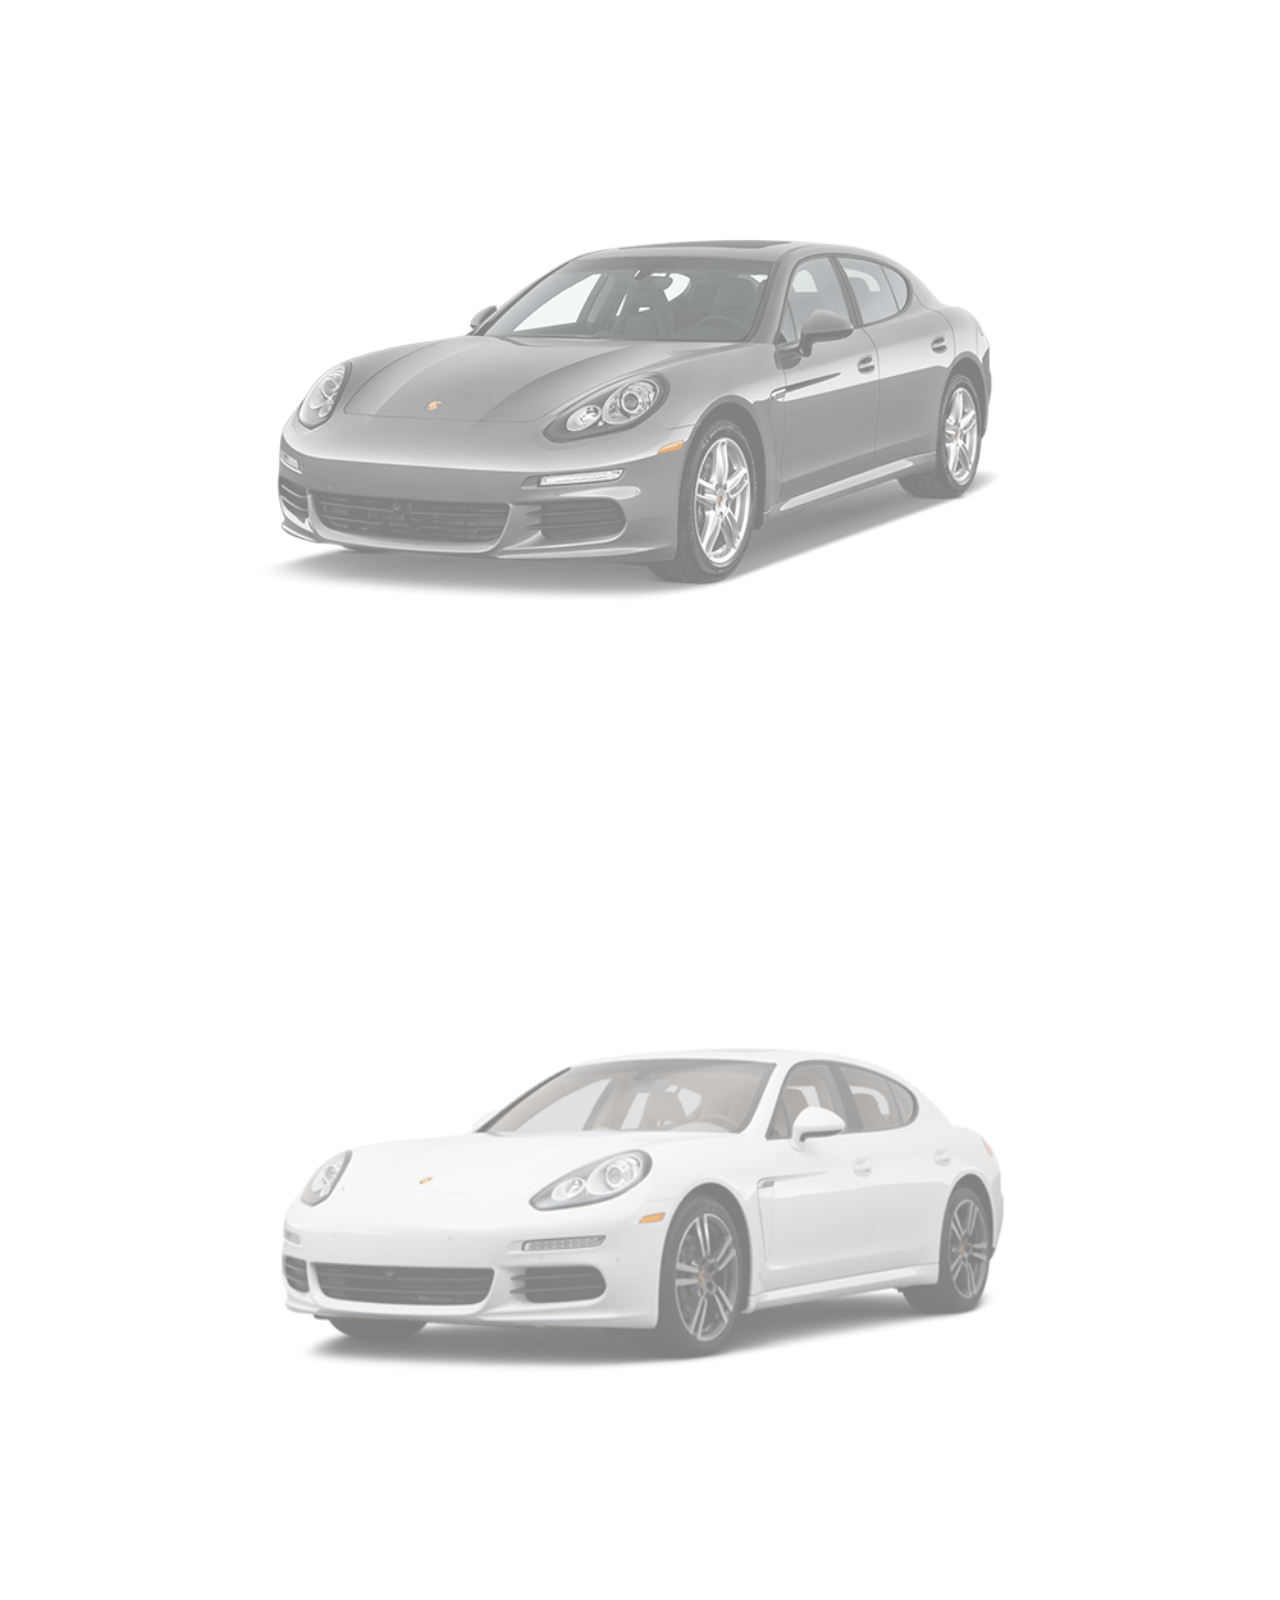
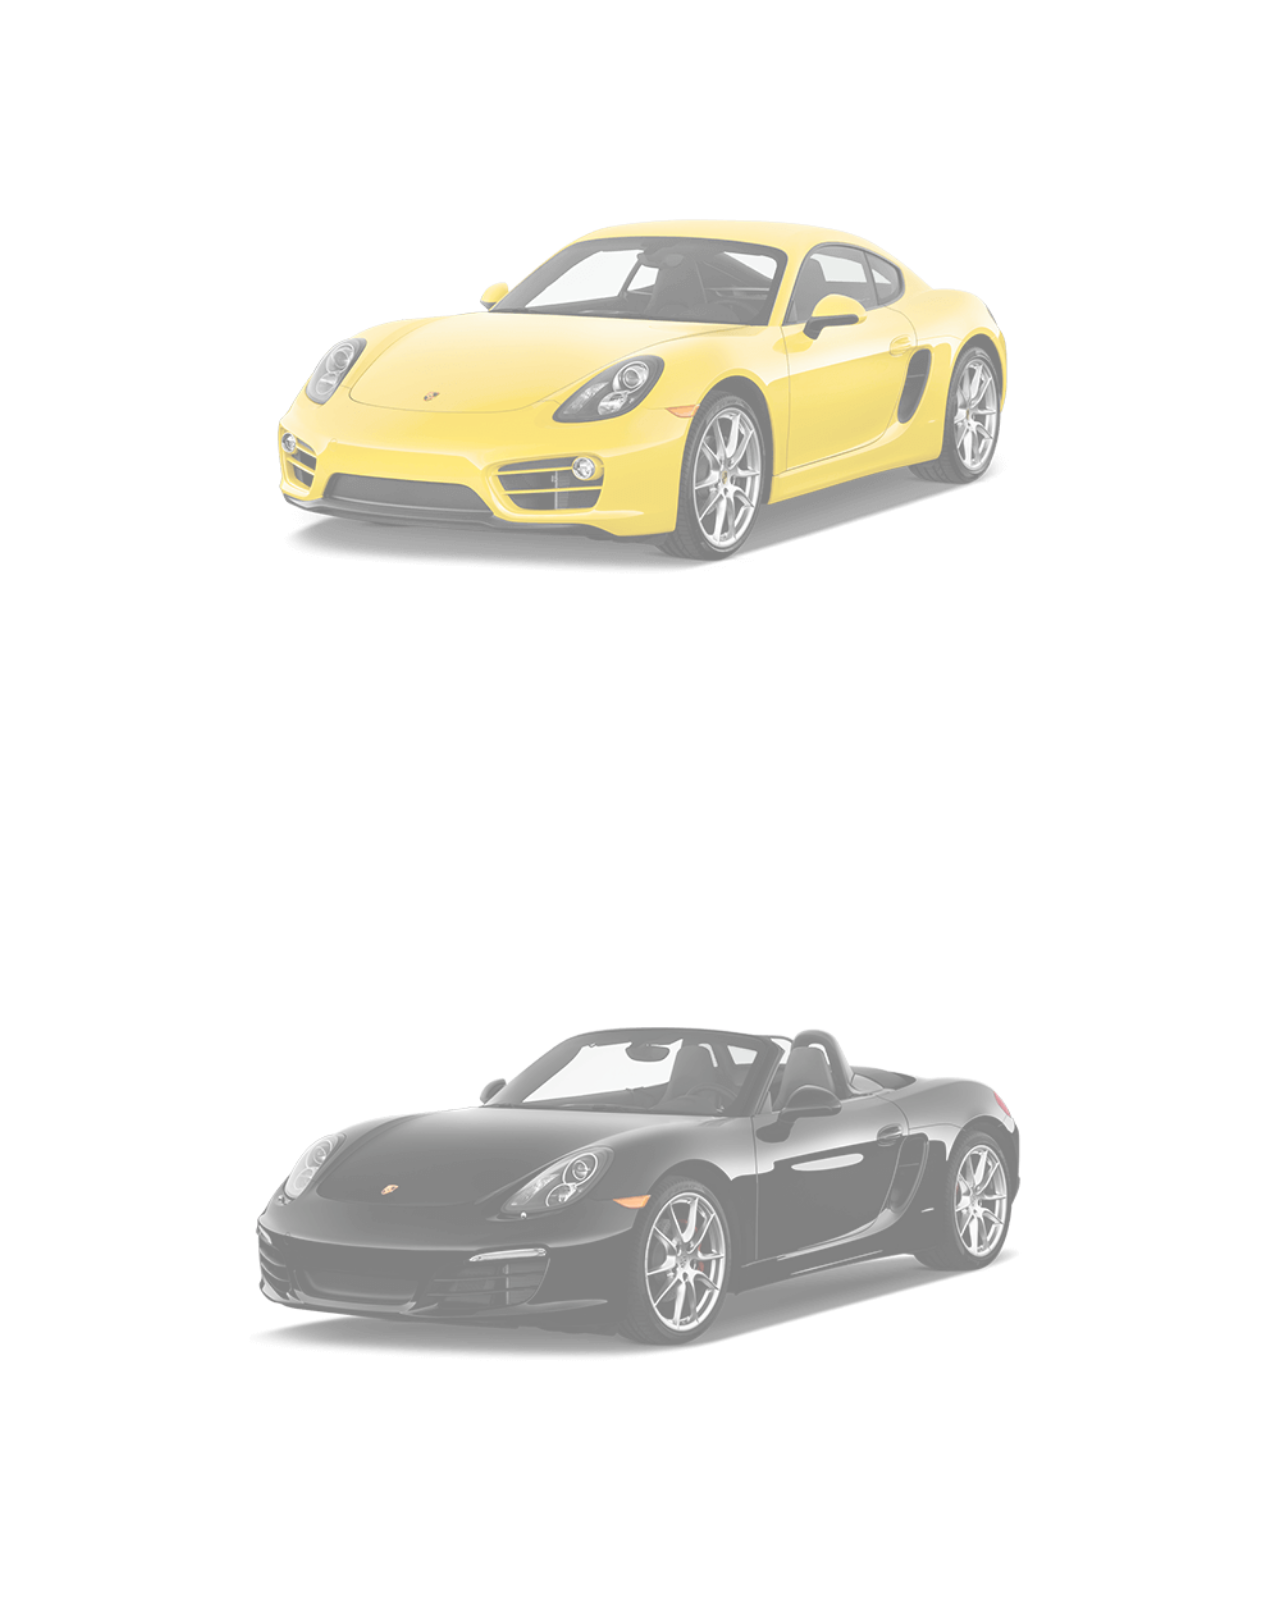
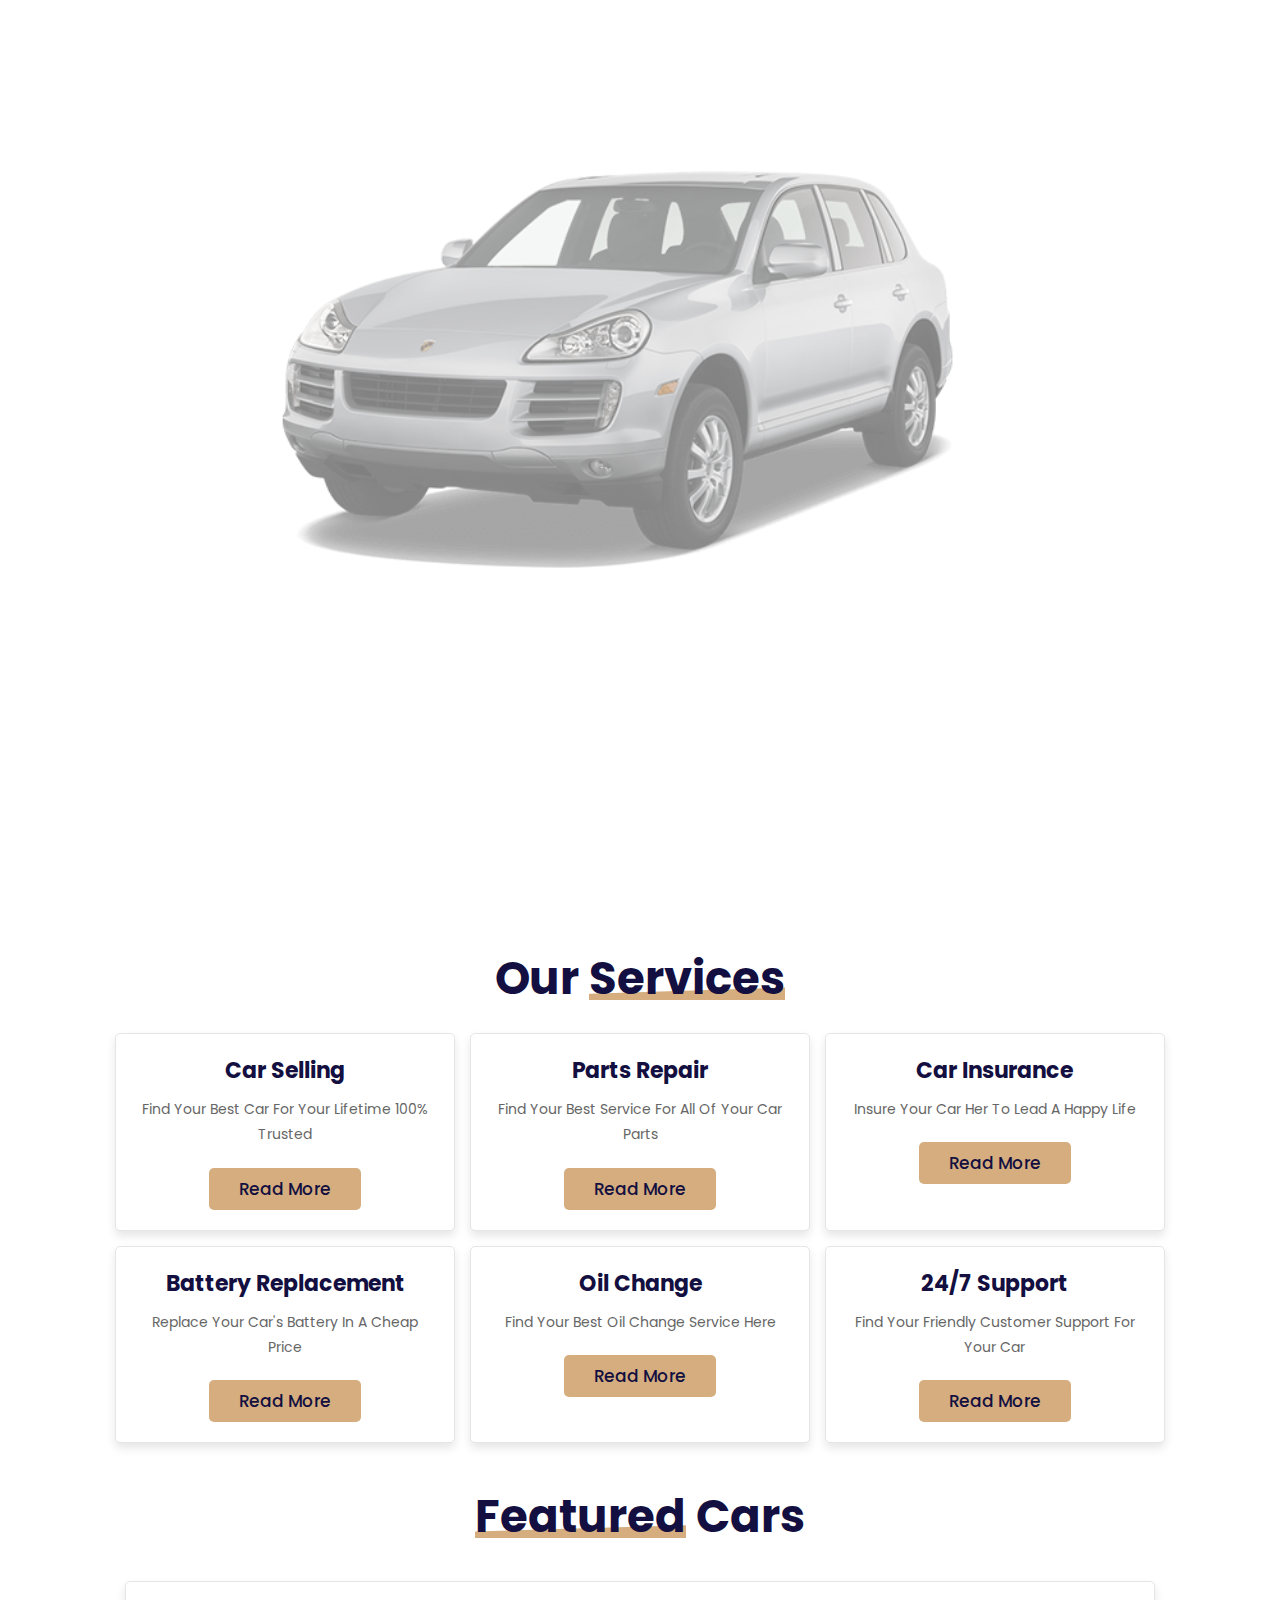
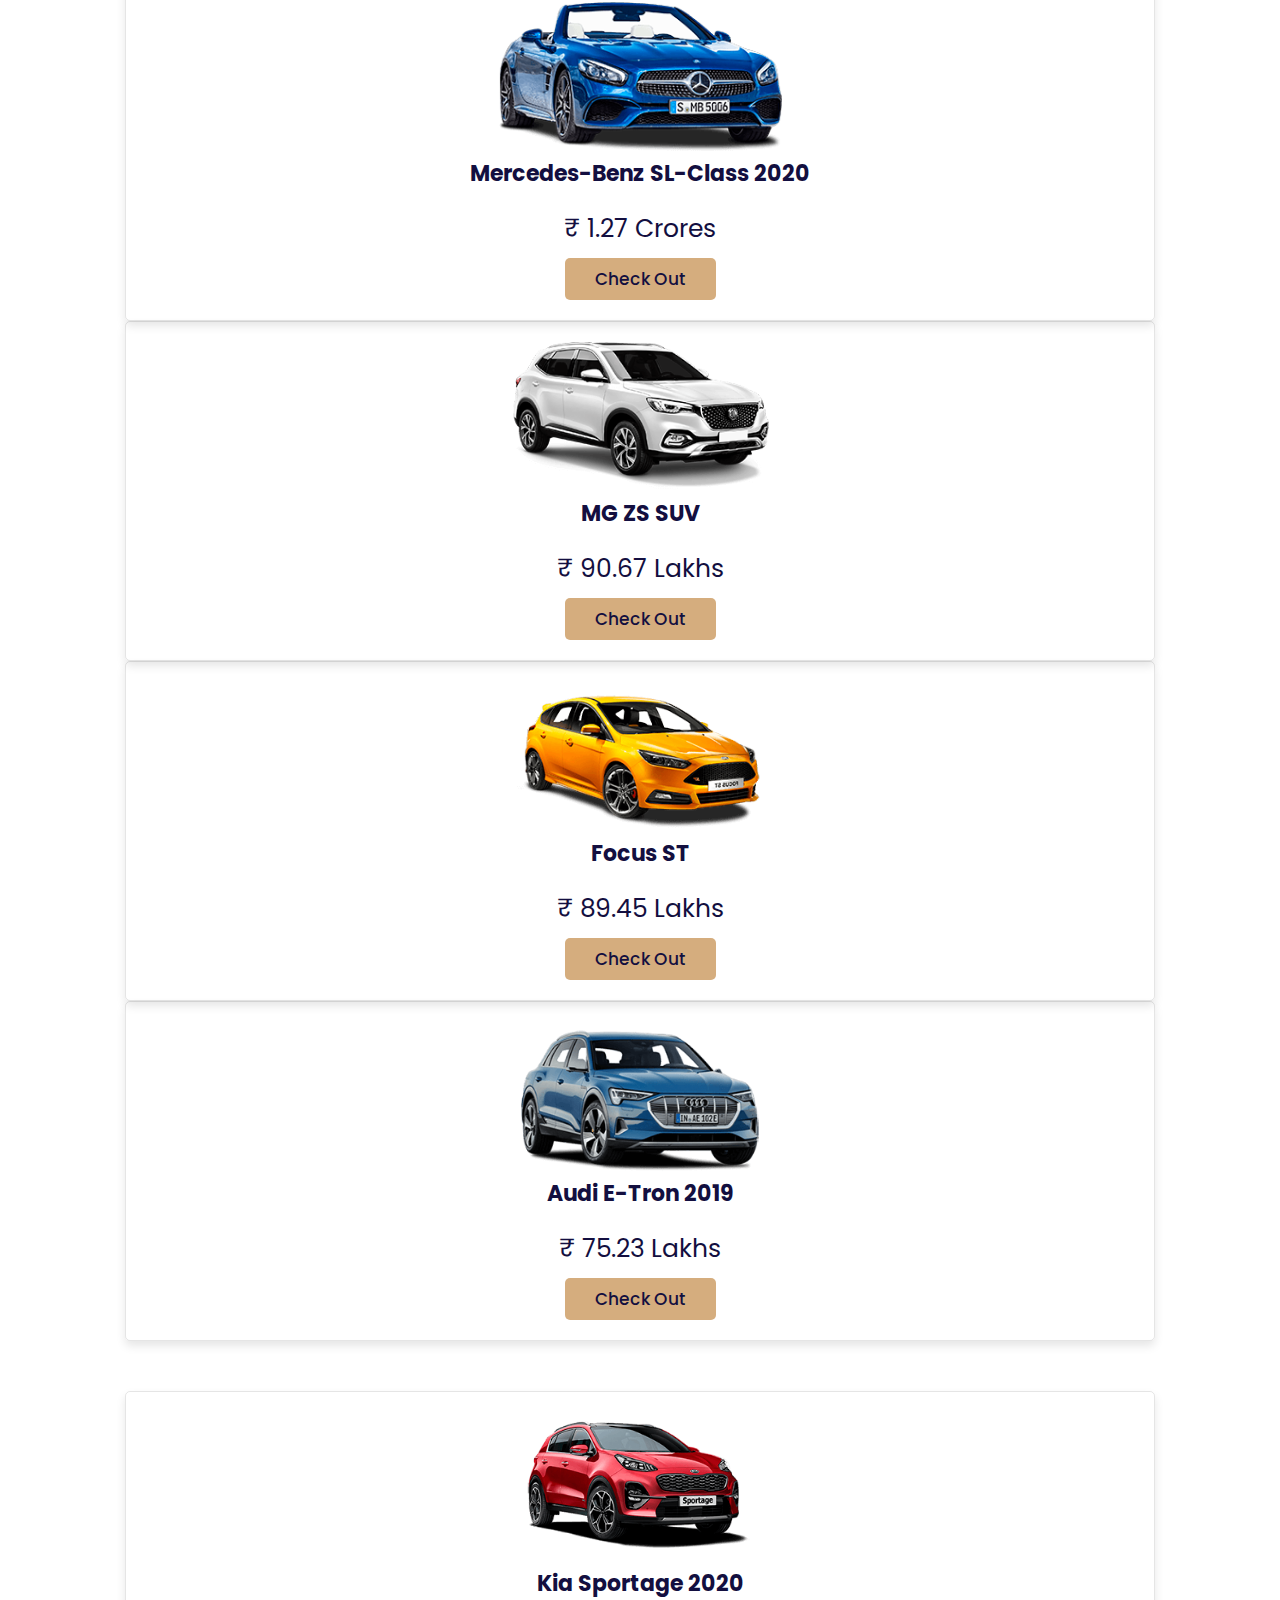
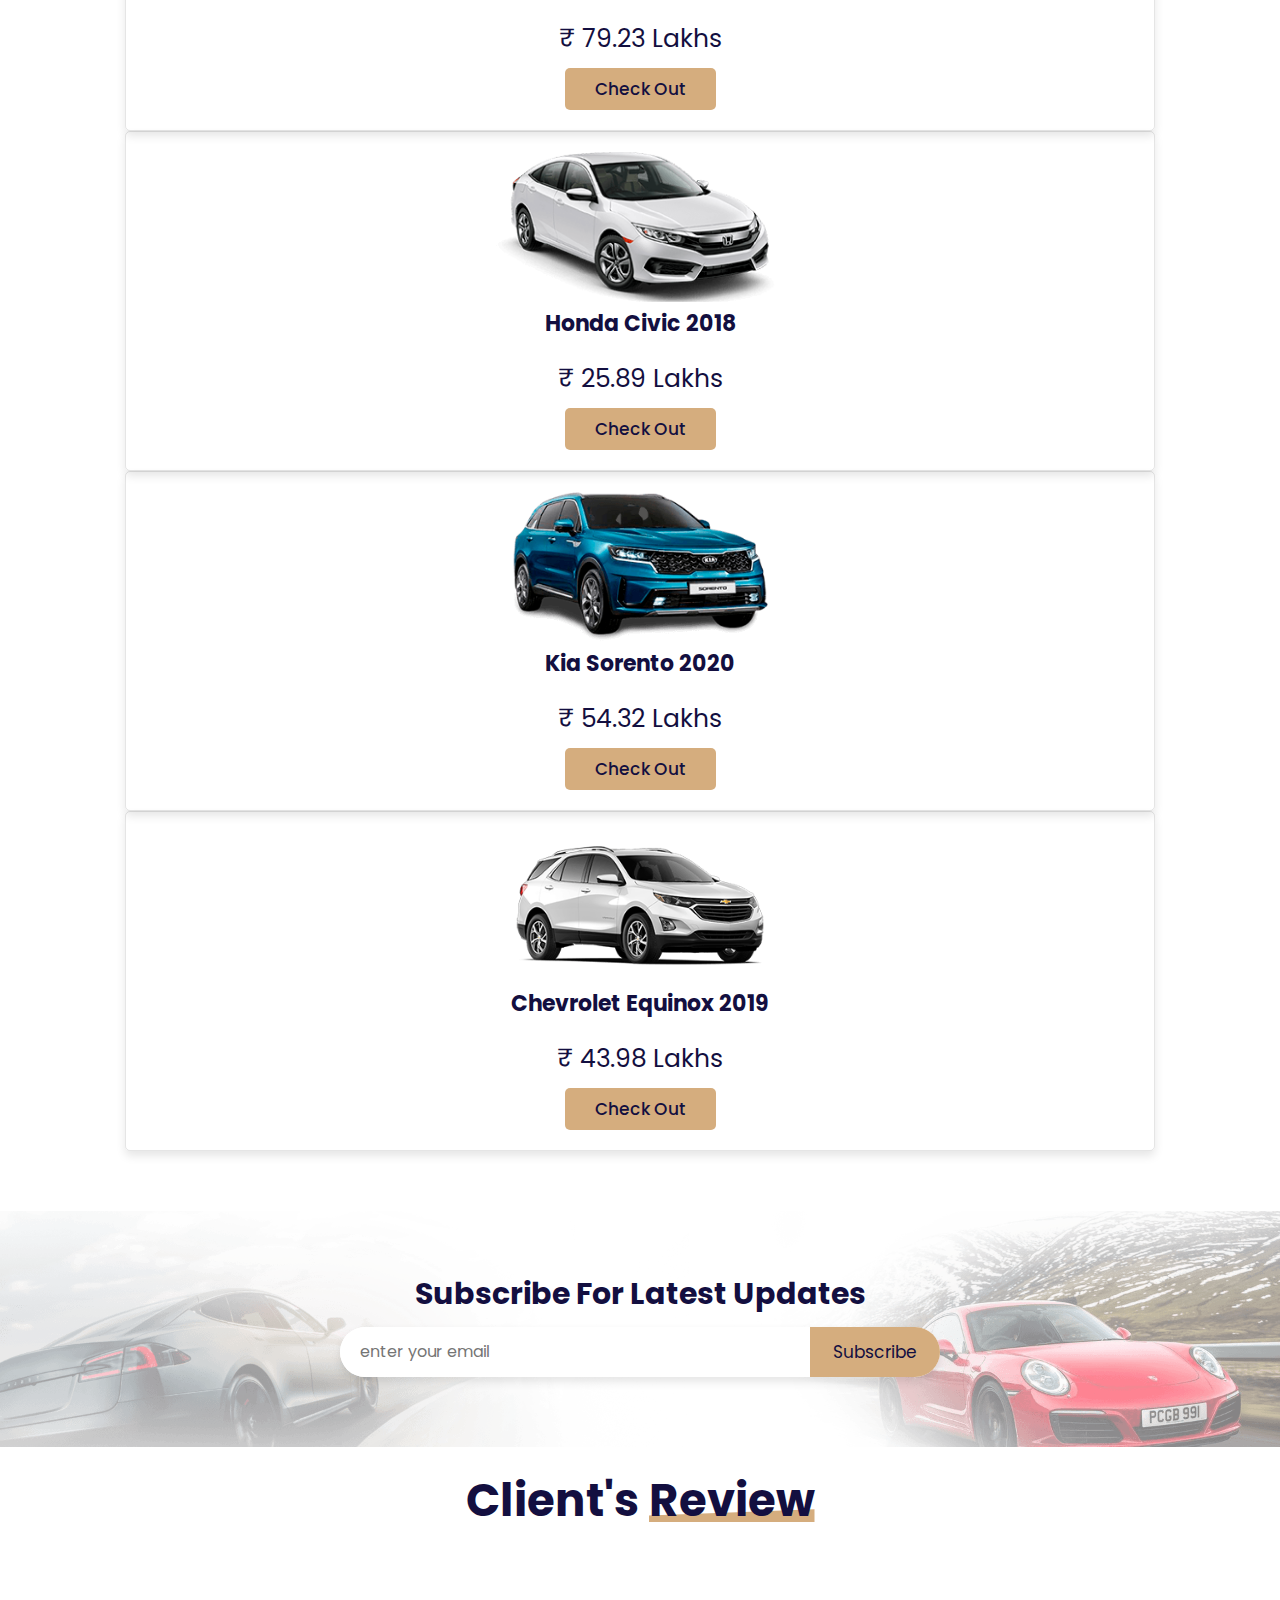
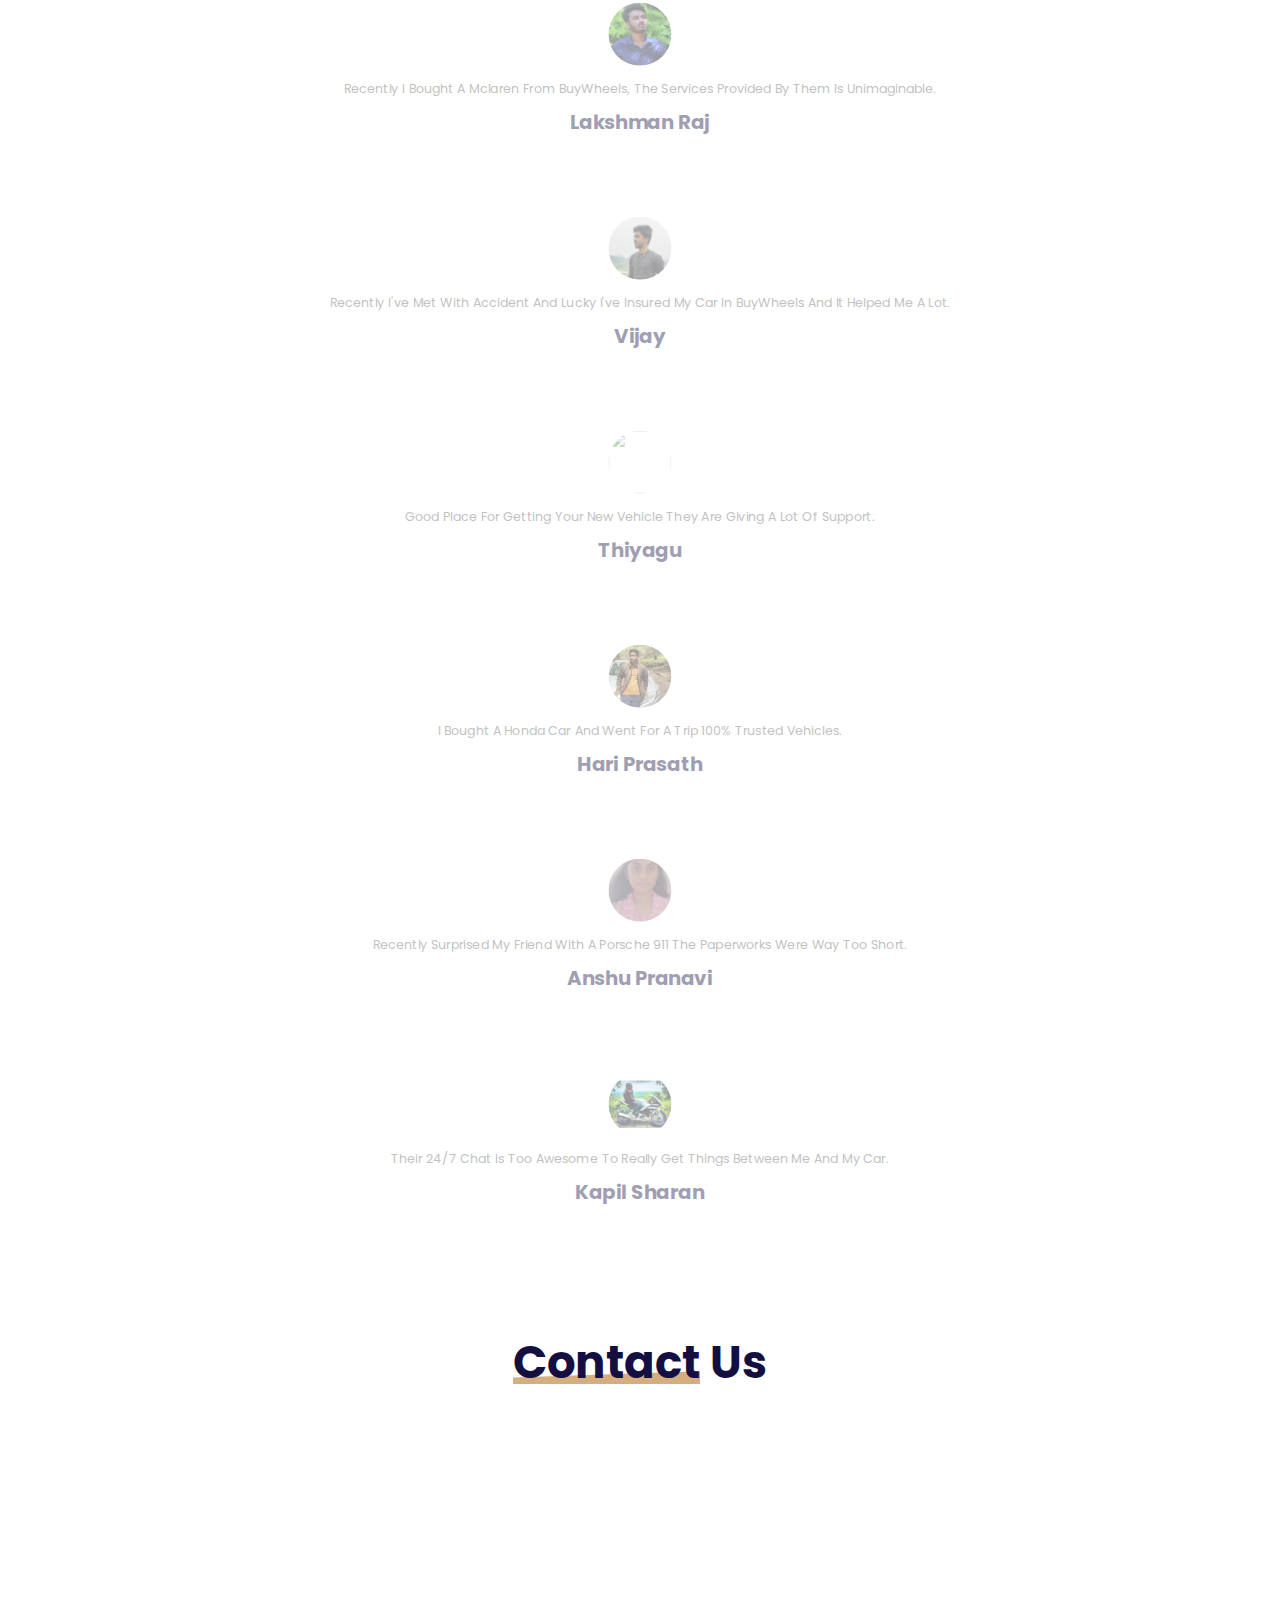
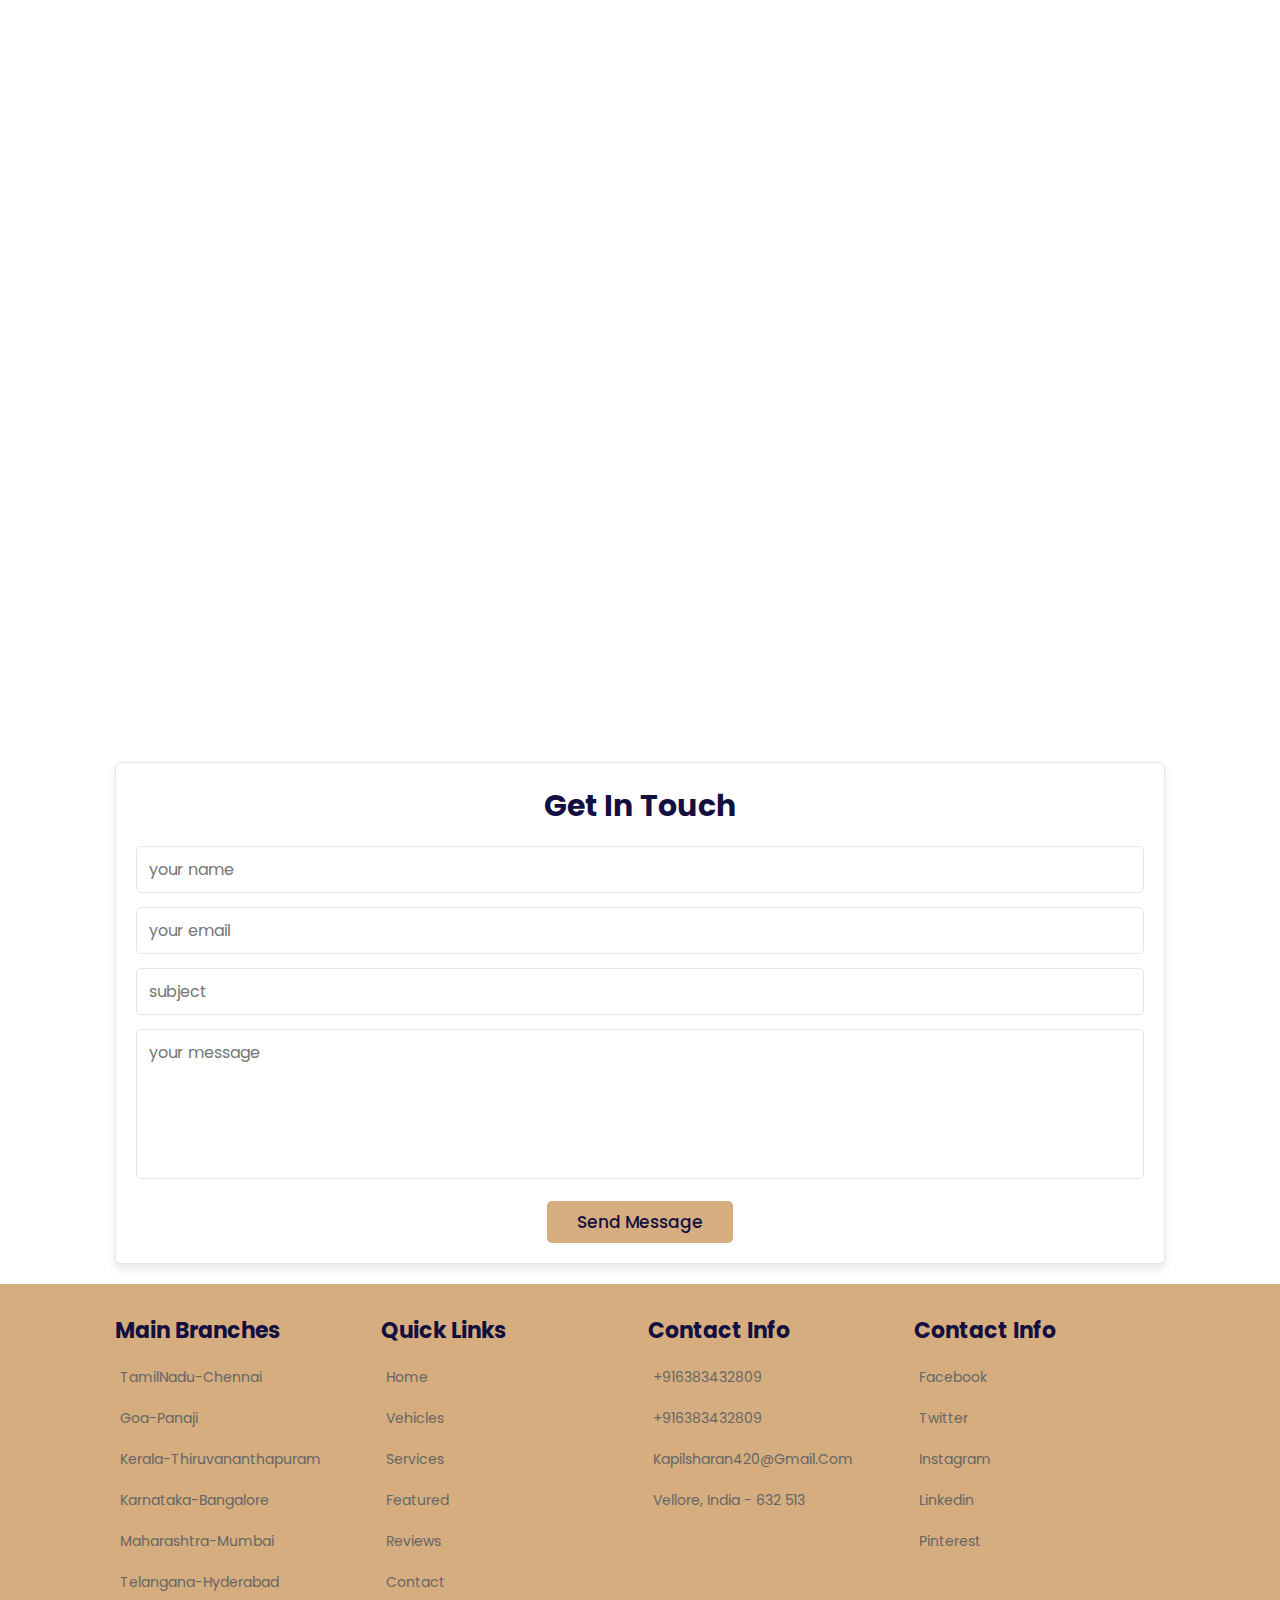
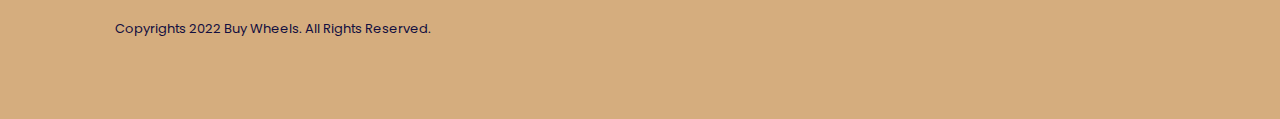
==== commit fa2b2697: "Update Main_Page.html" ====
--- a/Main_Page.html
+++ b/Main_Page.html
@@ -4,8 +4,8 @@
     <meta charset="UTF-8">
     <meta http-equiv="X-UA-Compatible" content="IE=edge">
     <meta name="viewport" content="width=device-width, initial-scale=1.0">
-    <link rel="stylesheet" href="https://unpkg.com/swiper@7/swiper-bundle.min.css" />
-    <link rel="stylesheet" href="https://cdnjs.cloudflare.com/ajax/libs/font-awesome/5.15.4/css/all.min.css">
+<!--<link rel="stylesheet" href="https://unpkg.com/swiper@7/swiper-bundle.min.css" />
+    <link rel="stylesheet" href="https://cdnjs.cloudflare.com/ajax/libs/font-awesome/5.15.4/css/all.min.css"> -->
     <link rel="stylesheet" href="Main/Main_Page.css">
     <title>Buy Wheels</title>
 </head>
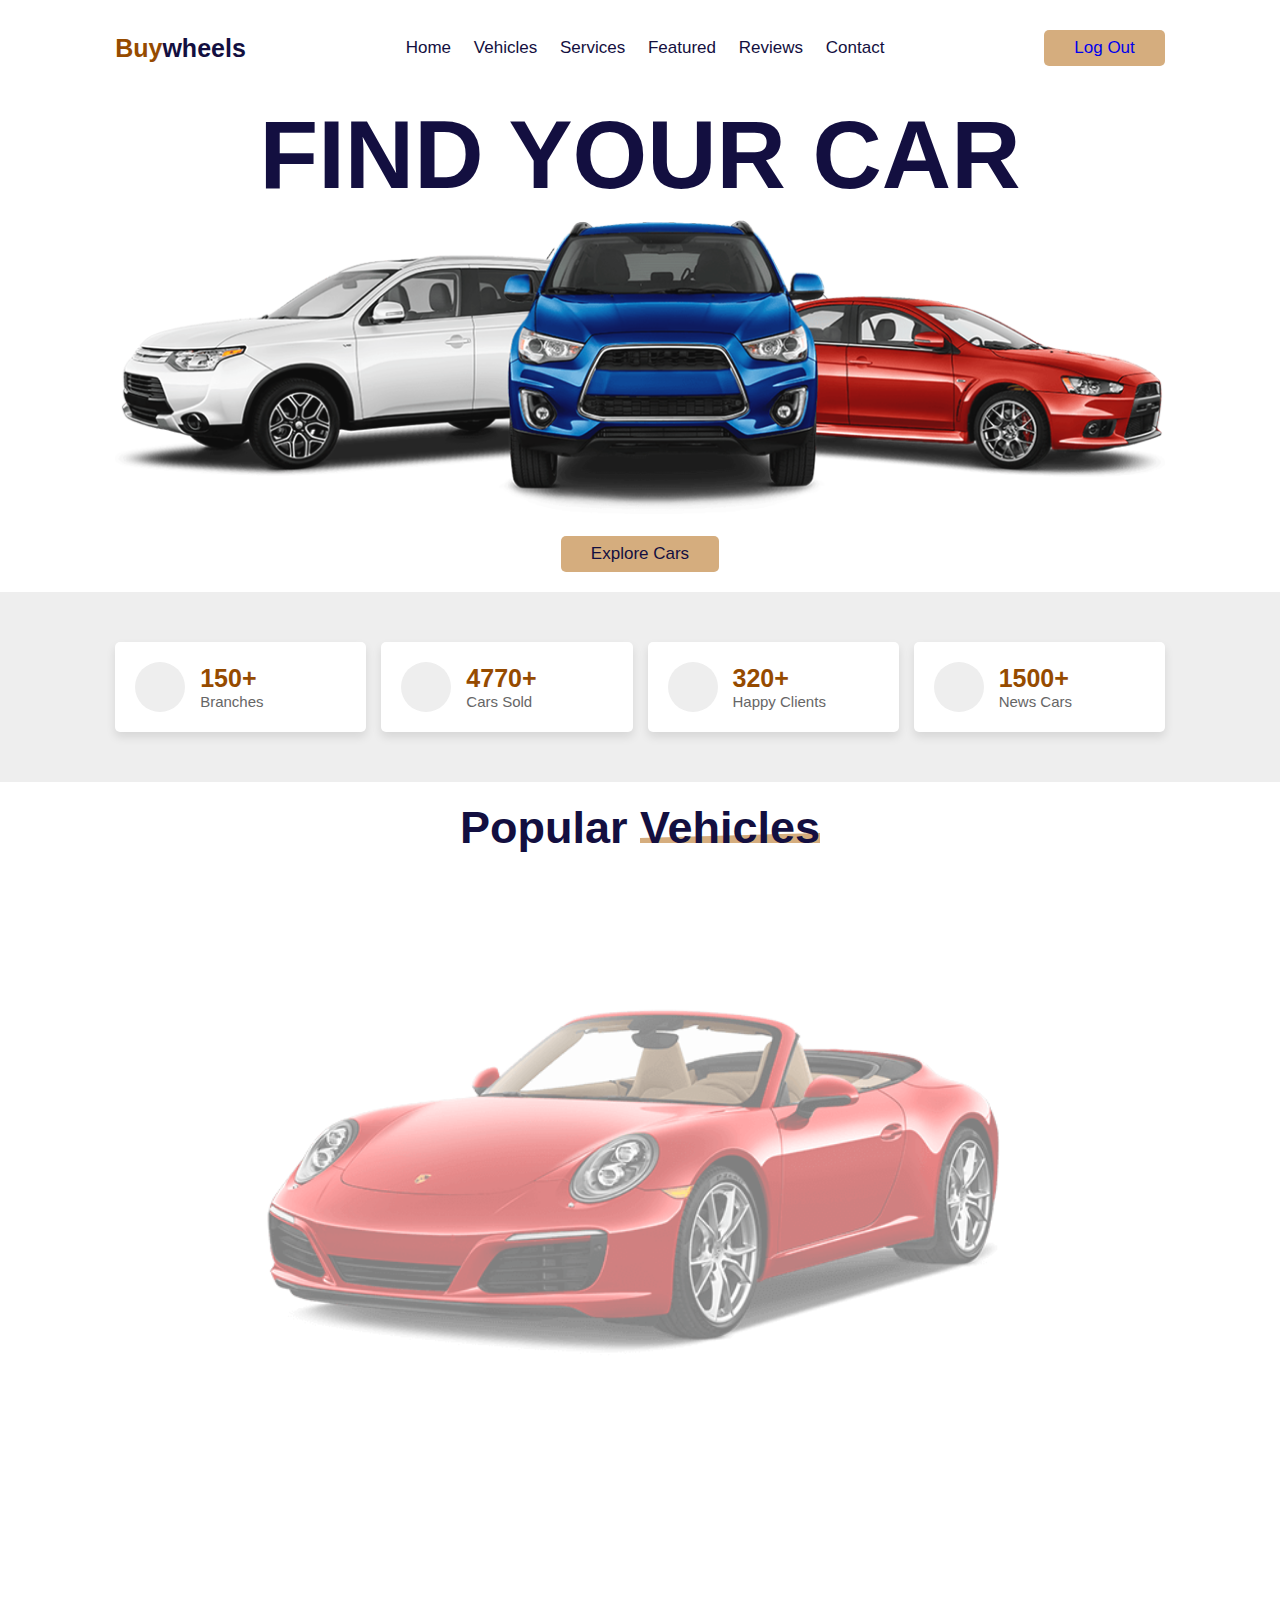
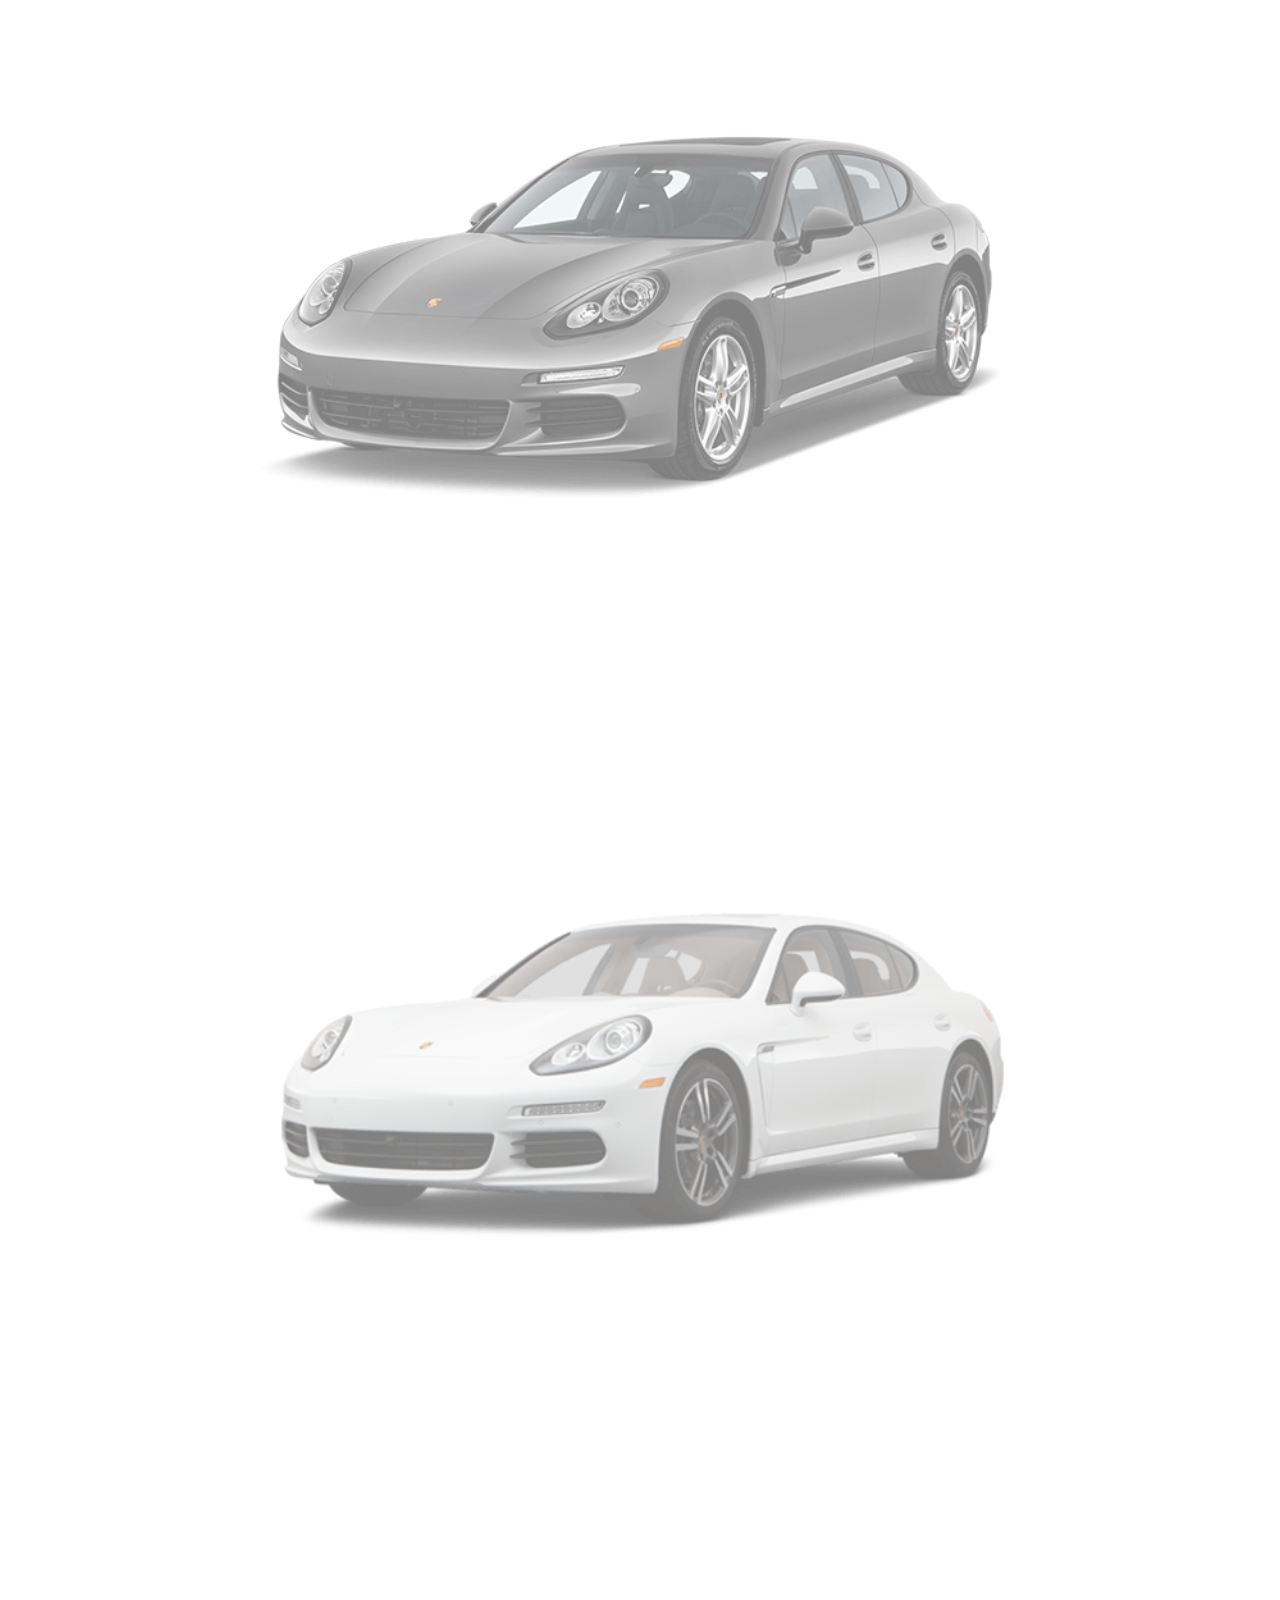
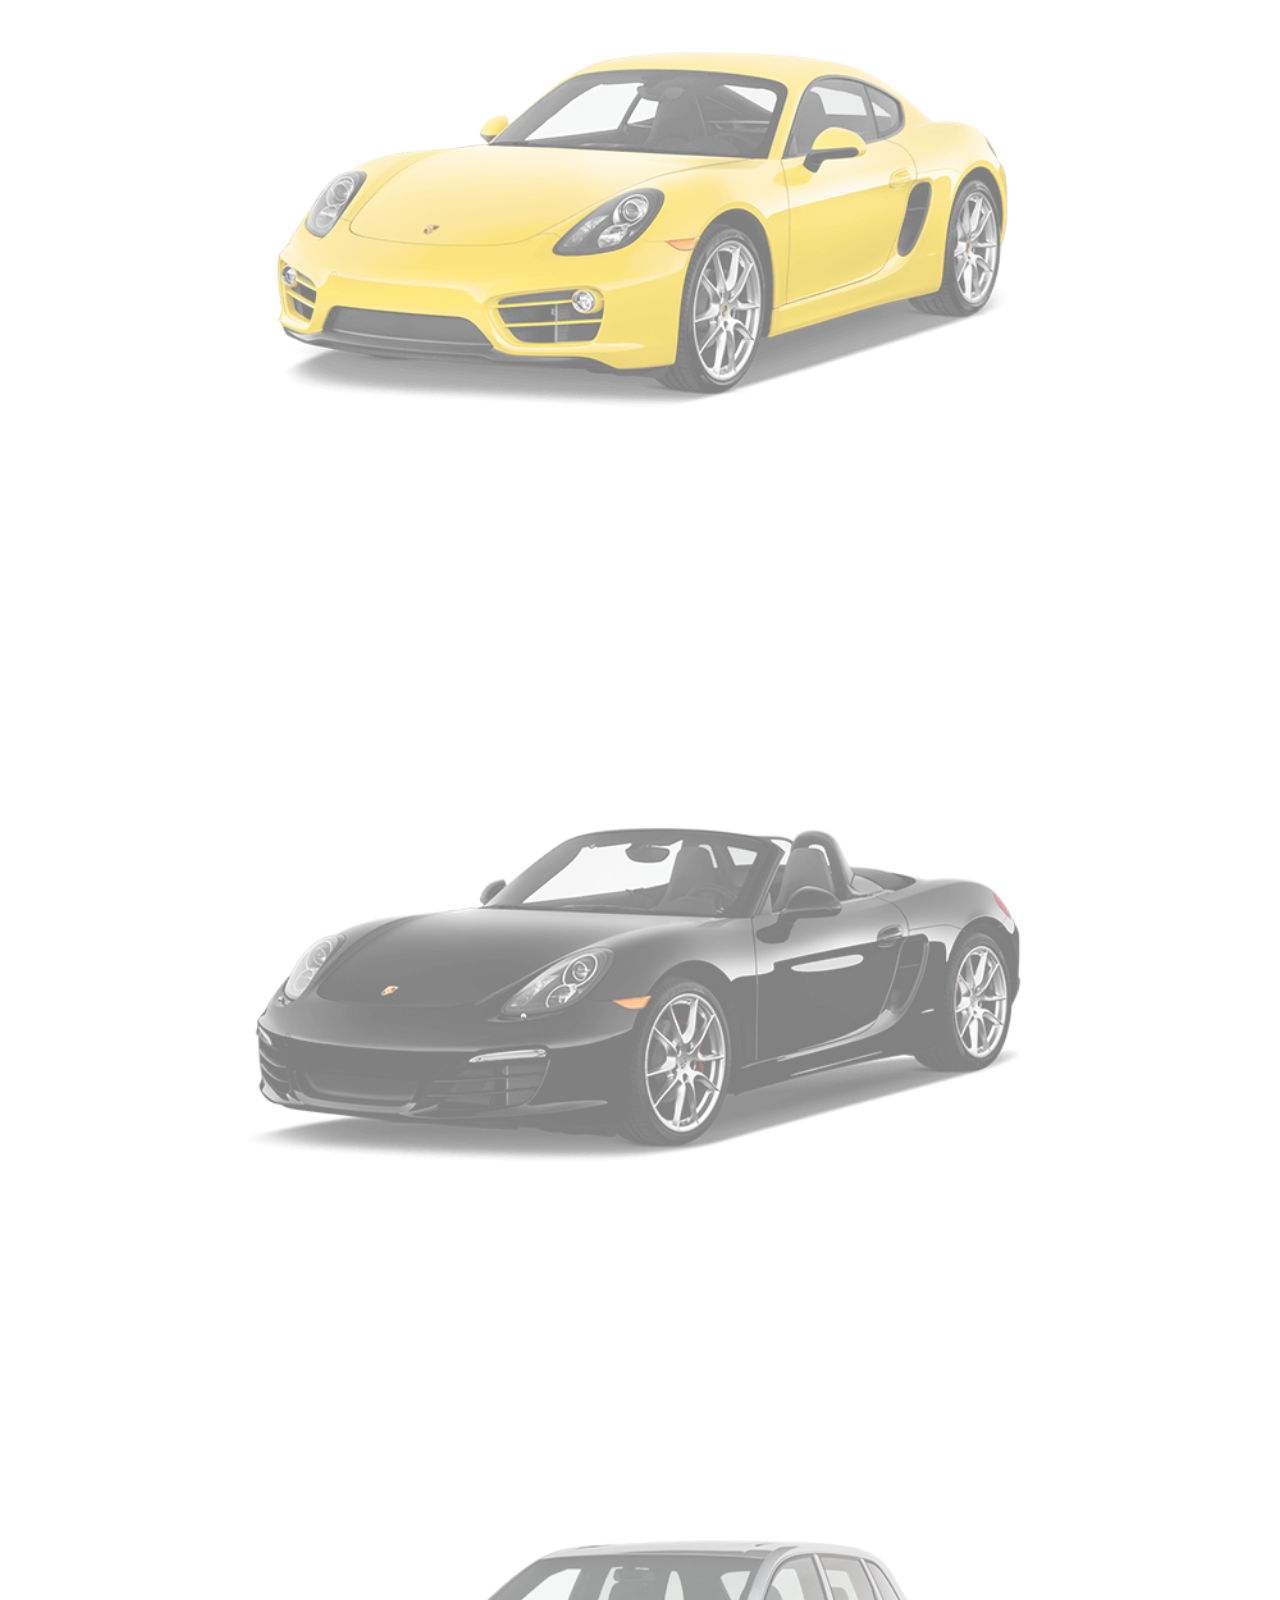
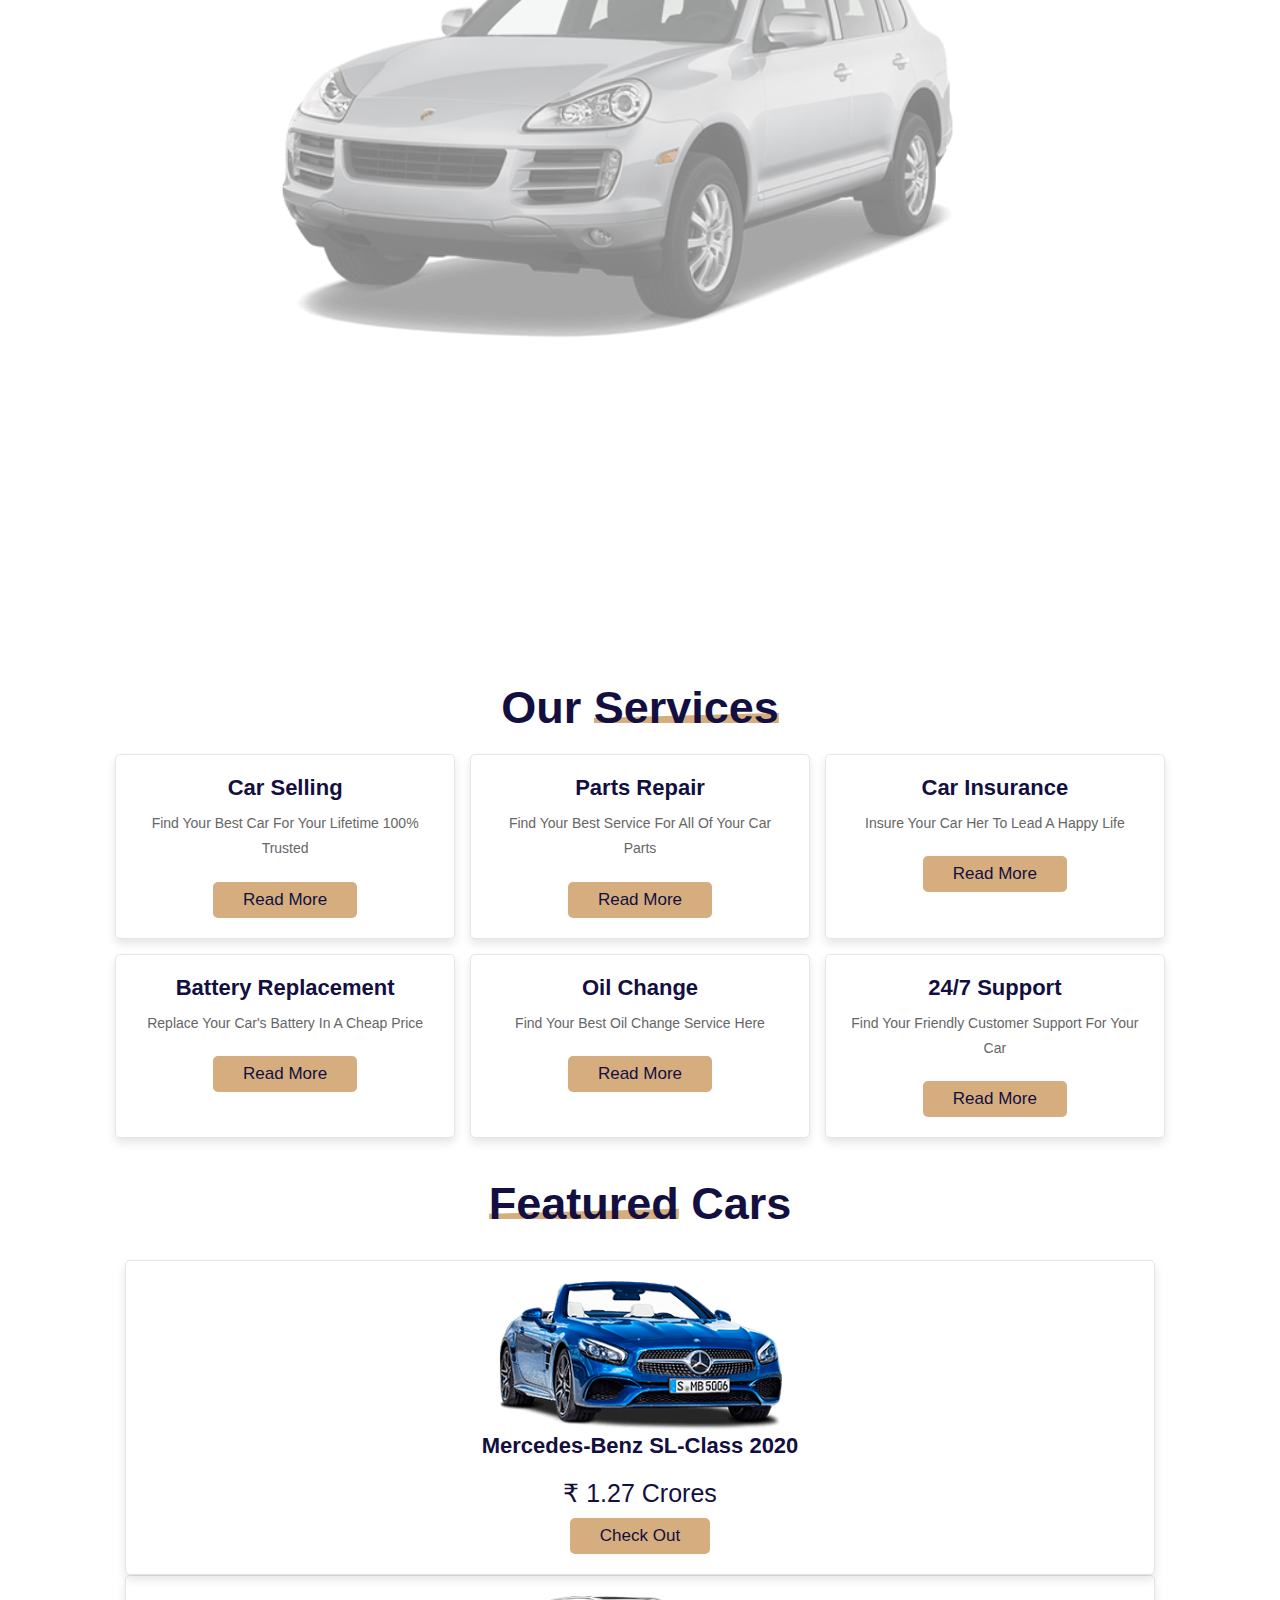
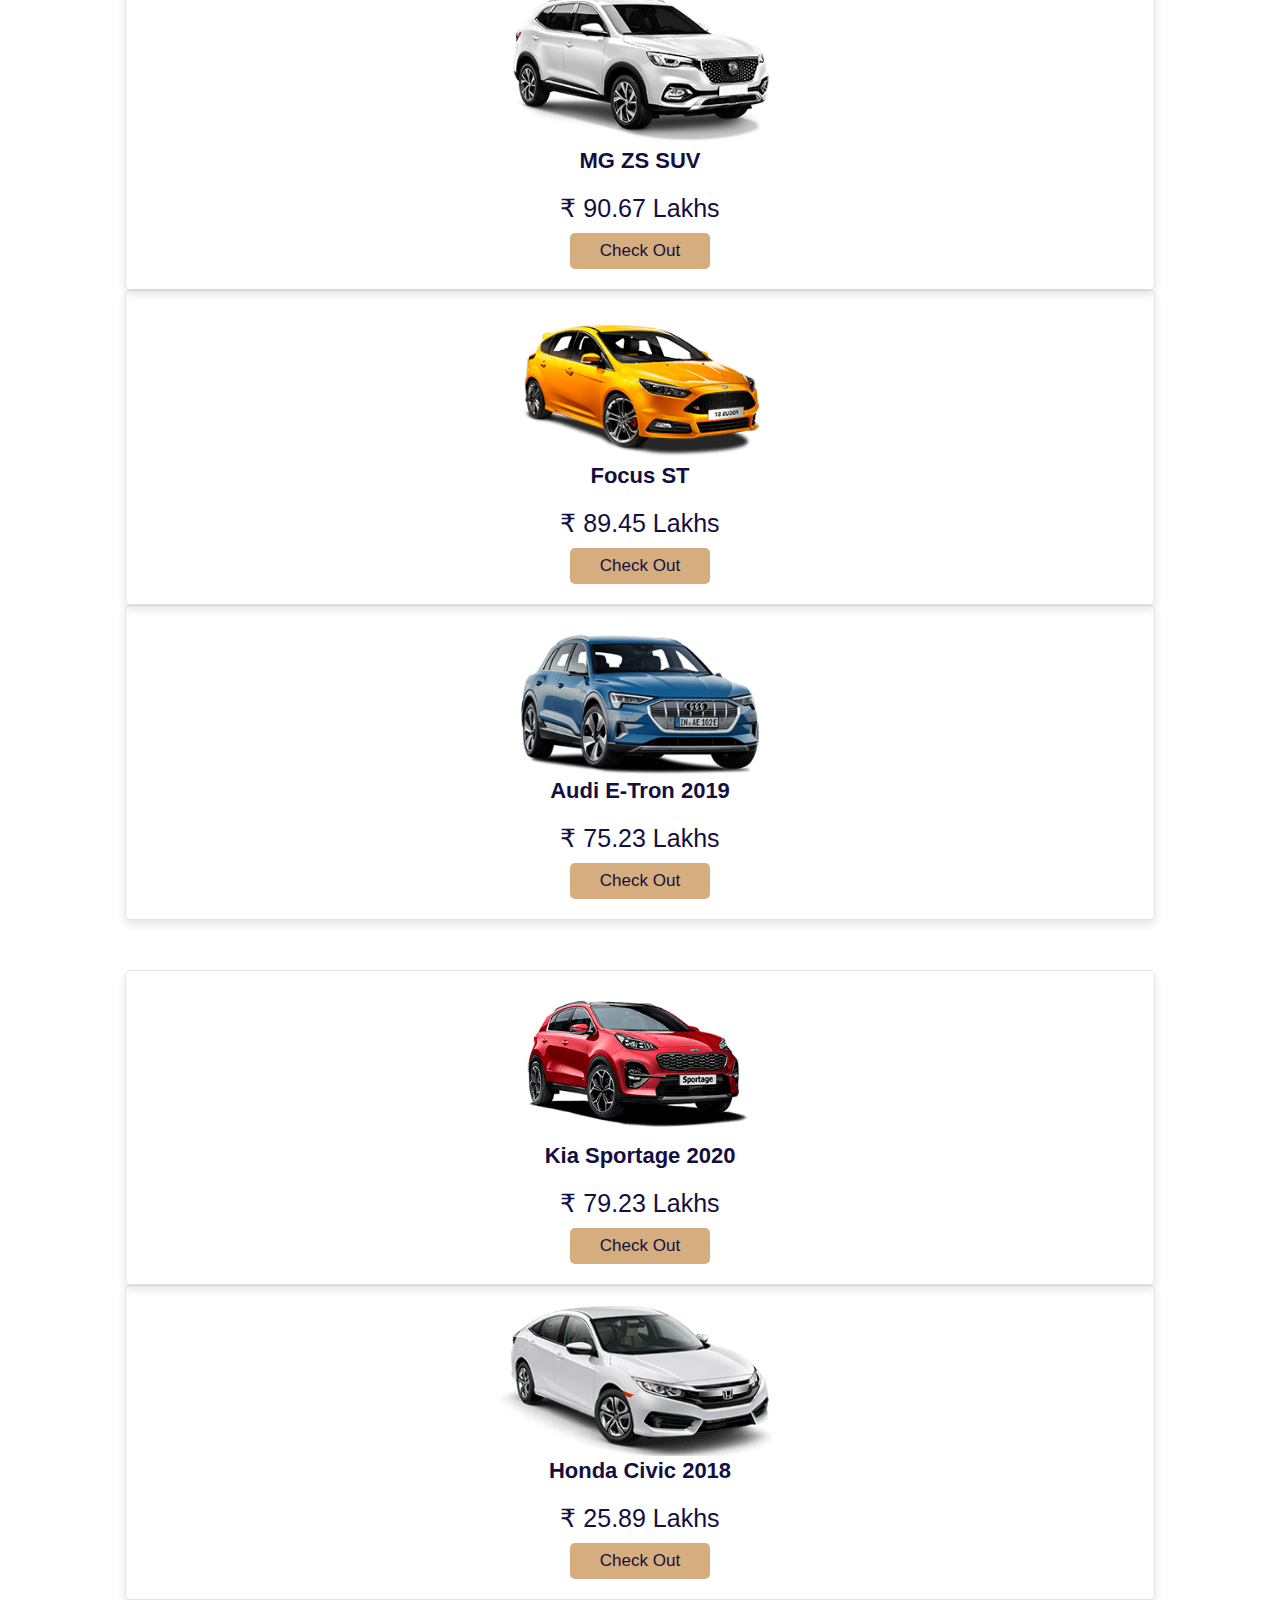
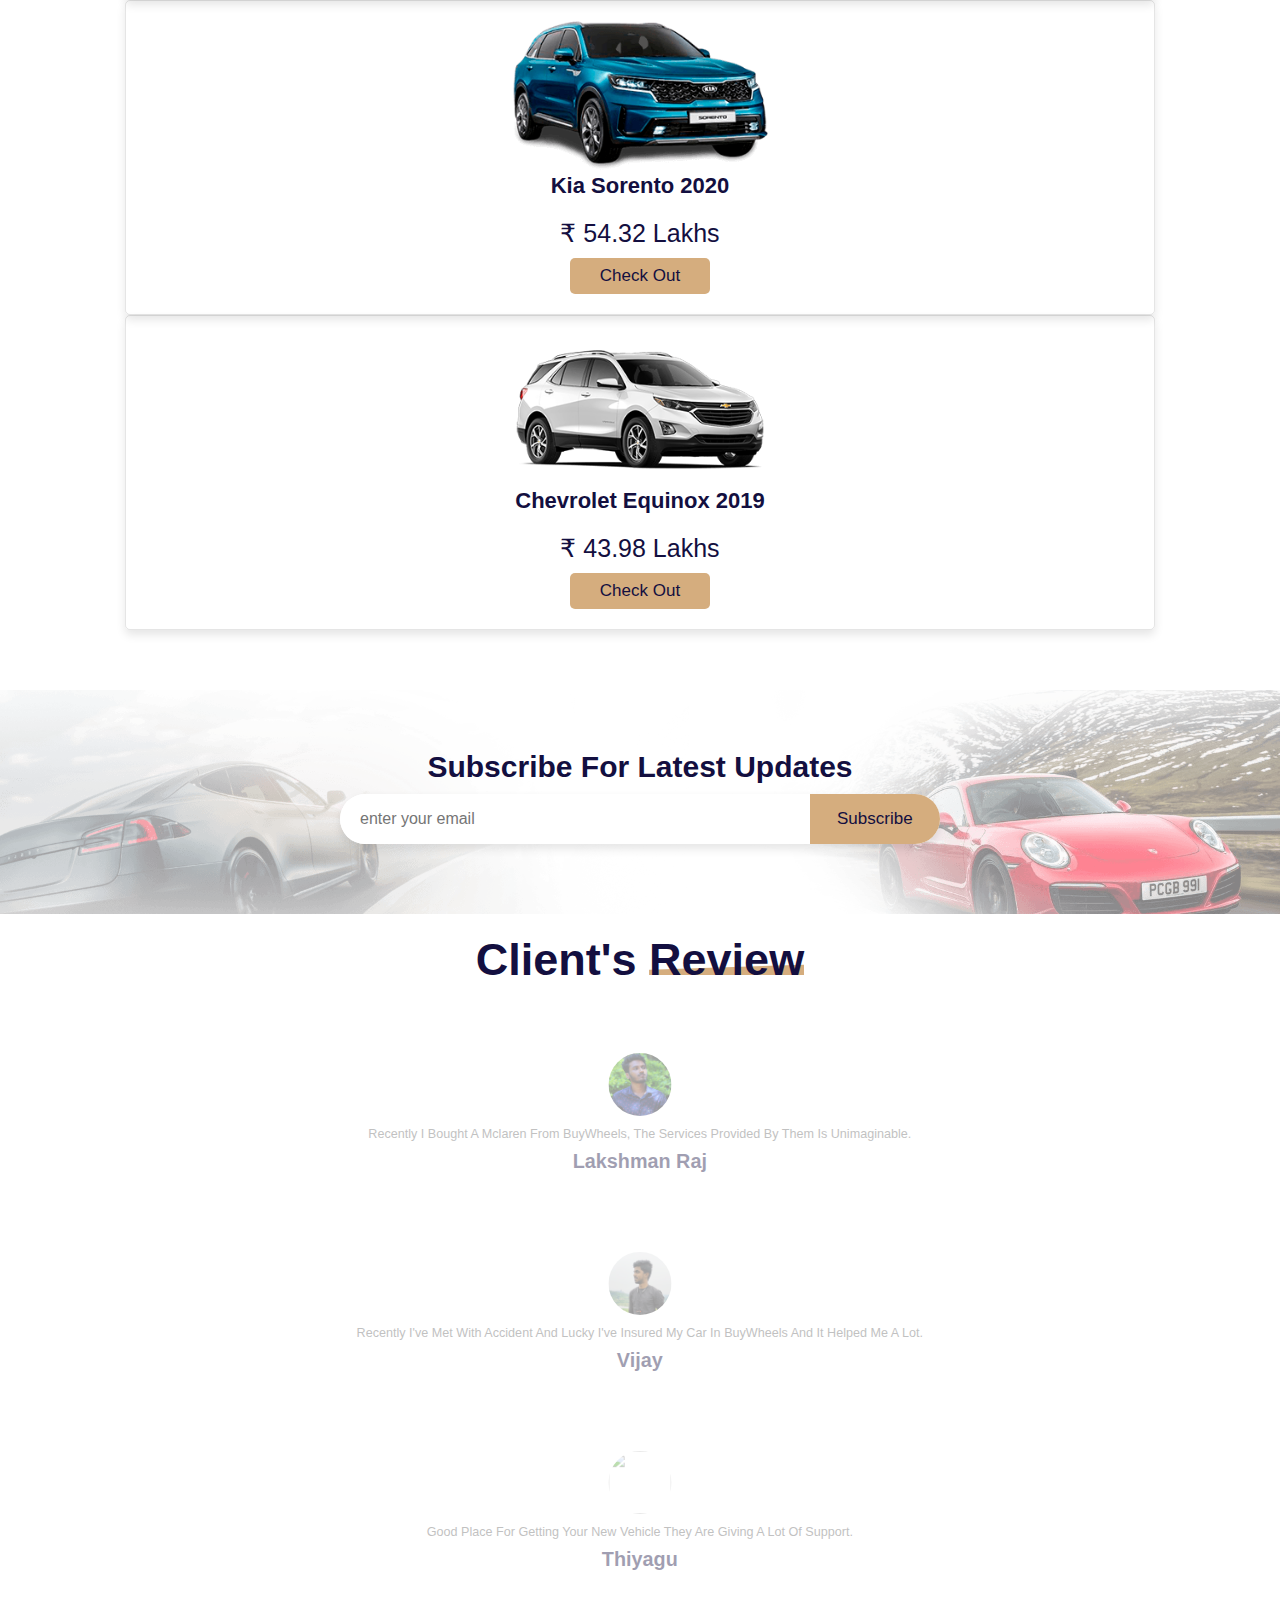
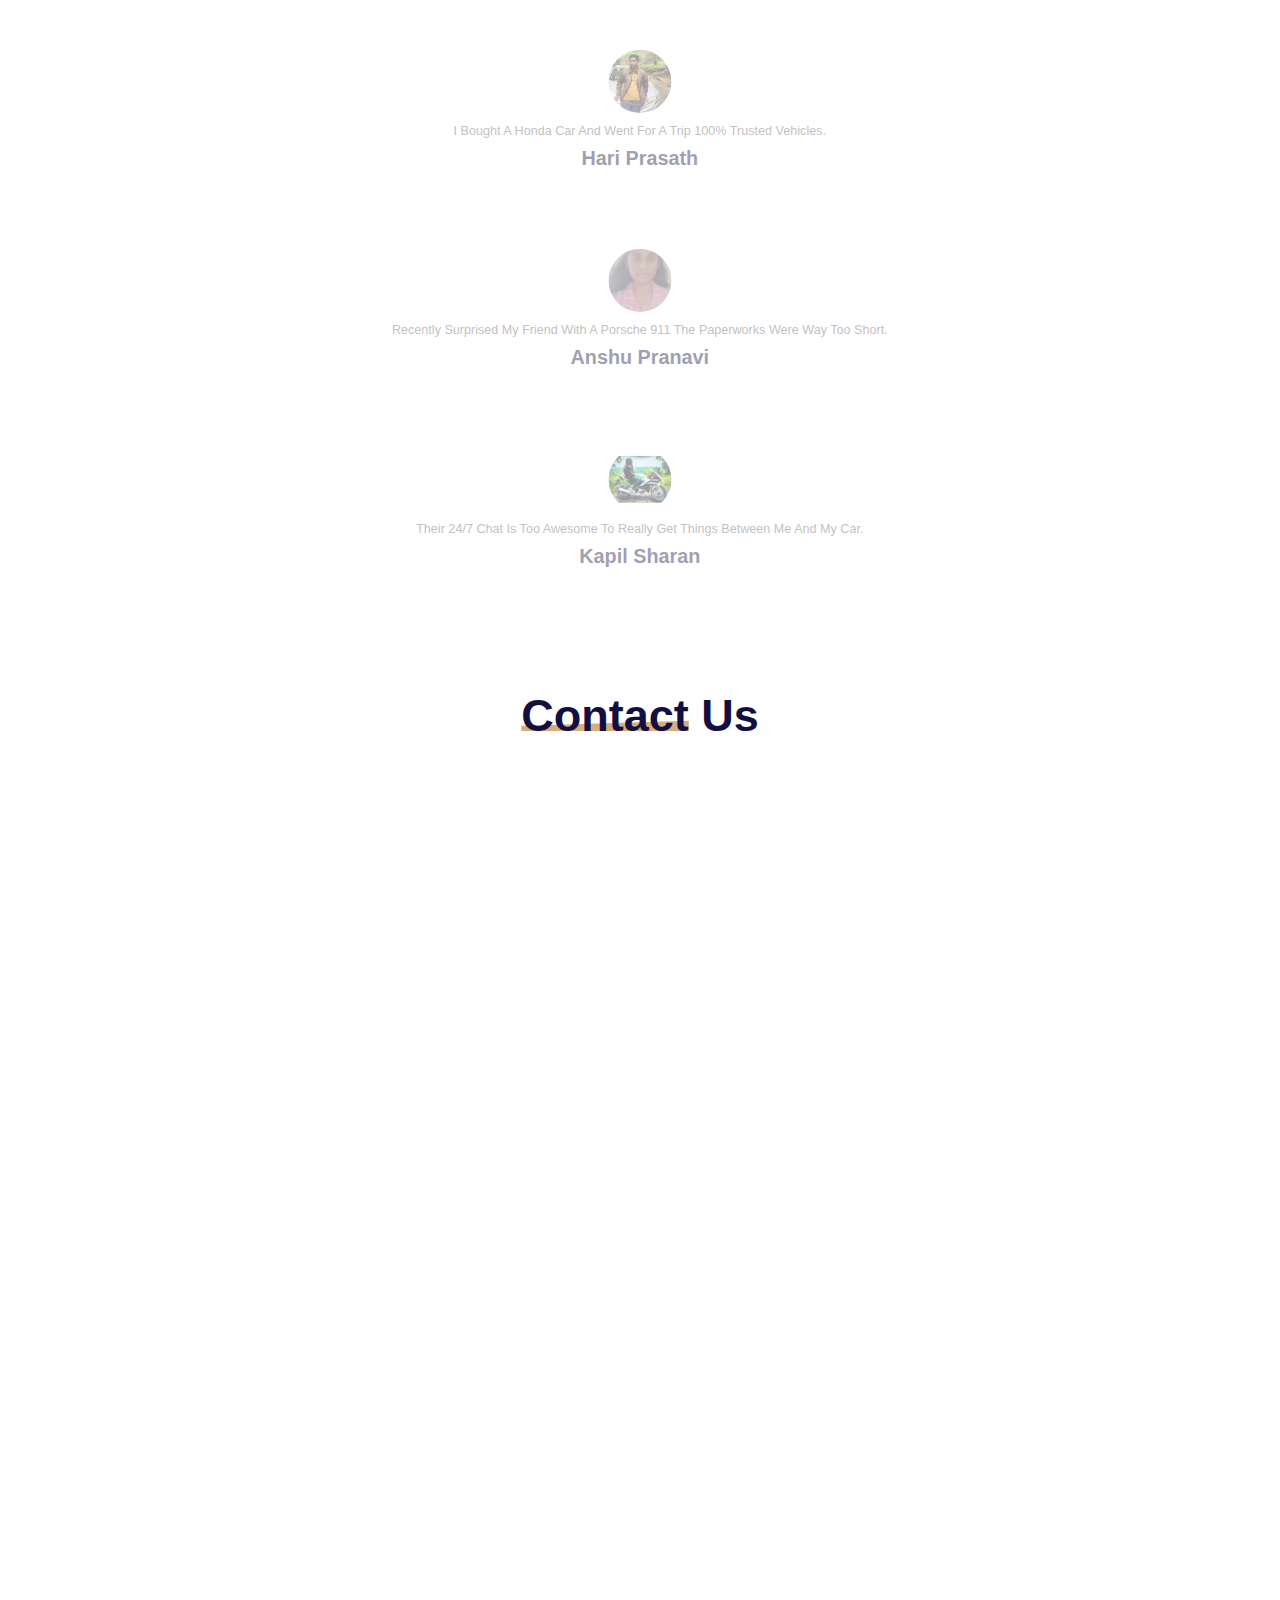
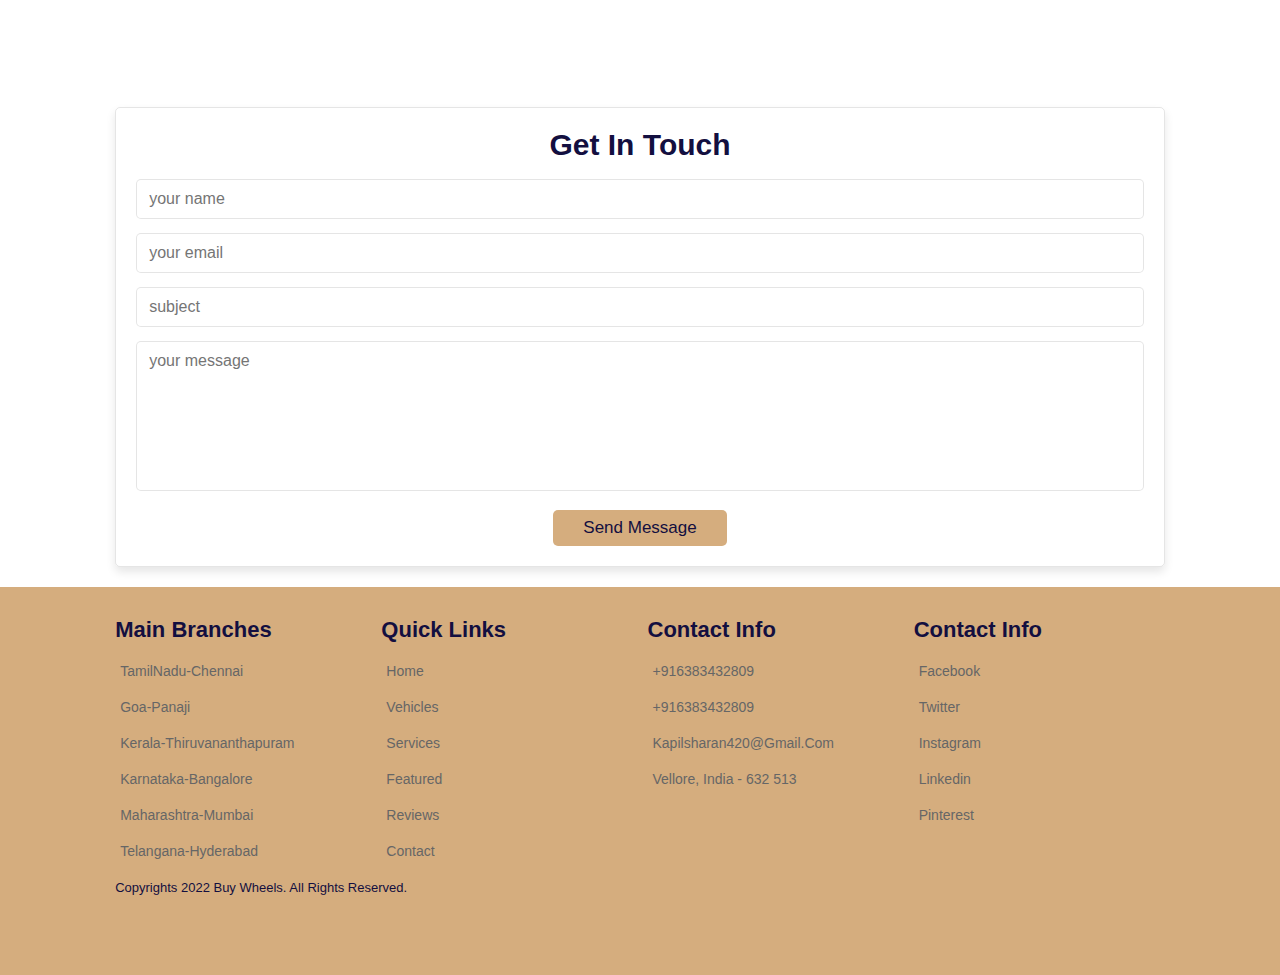
==== commit 236260d0: "Update Main_Page.html" ====
--- a/Main_Page.html
+++ b/Main_Page.html
@@ -1,11 +1,9 @@
 <!DOCTYPE html>
 <html lang="en">
 <head>
-    <meta charset="UTF-8">
-    <meta http-equiv="X-UA-Compatible" content="IE=edge">
-    <meta name="viewport" content="width=device-width, initial-scale=1.0">
-<!--<link rel="stylesheet" href="https://unpkg.com/swiper@7/swiper-bundle.min.css" />
-    <link rel="stylesheet" href="https://cdnjs.cloudflare.com/ajax/libs/font-awesome/5.15.4/css/all.min.css"> -->
+    <meta http-equiv="Content-Security-Policy" content="default-src 'self'; font-src 'self' data: fonts.gstatic.com;">
+    <link rel="stylesheet" href="https://unpkg.com/swiper@7/swiper-bundle.min.css" />
+    <link rel="stylesheet" href="https://cdnjs.cloudflare.com/ajax/libs/font-awesome/5.15.4/css/all.min.css">
     <link rel="stylesheet" href="Main/Main_Page.css">
     <title>Buy Wheels</title>
 </head>
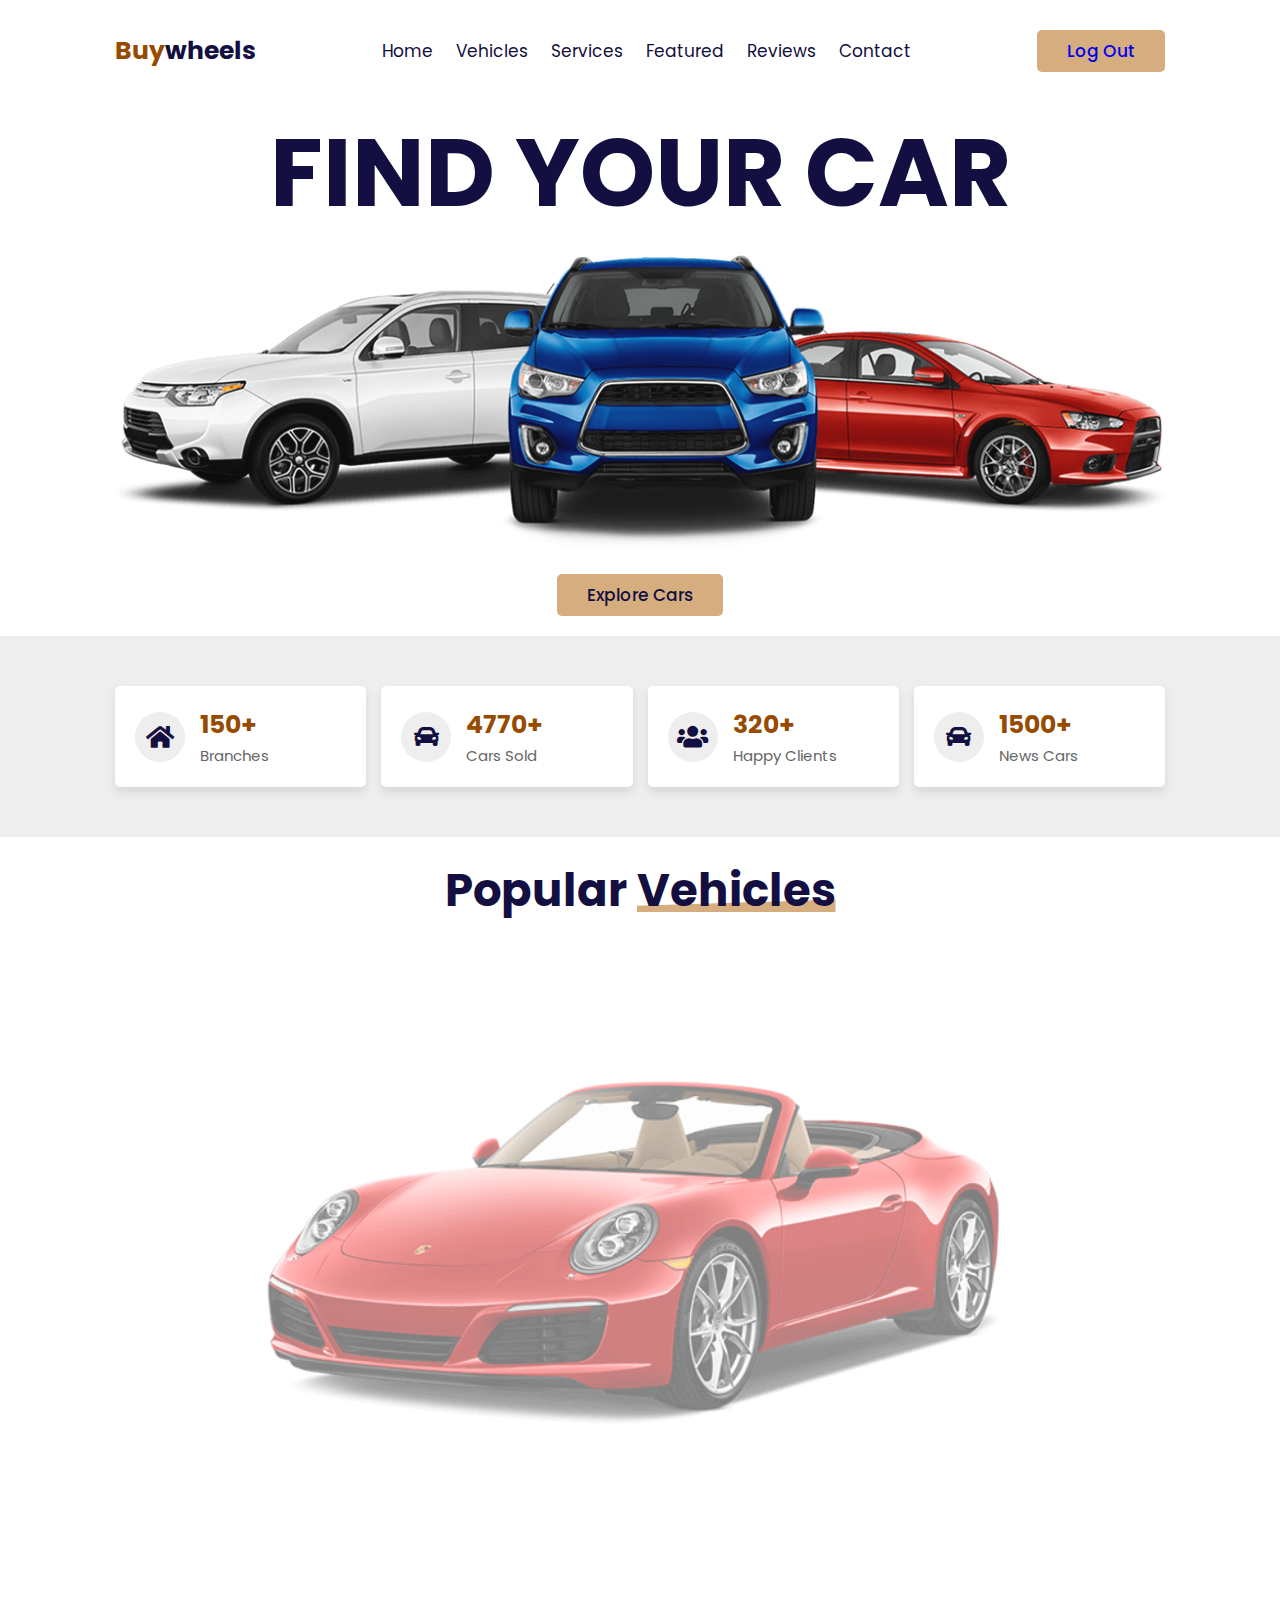
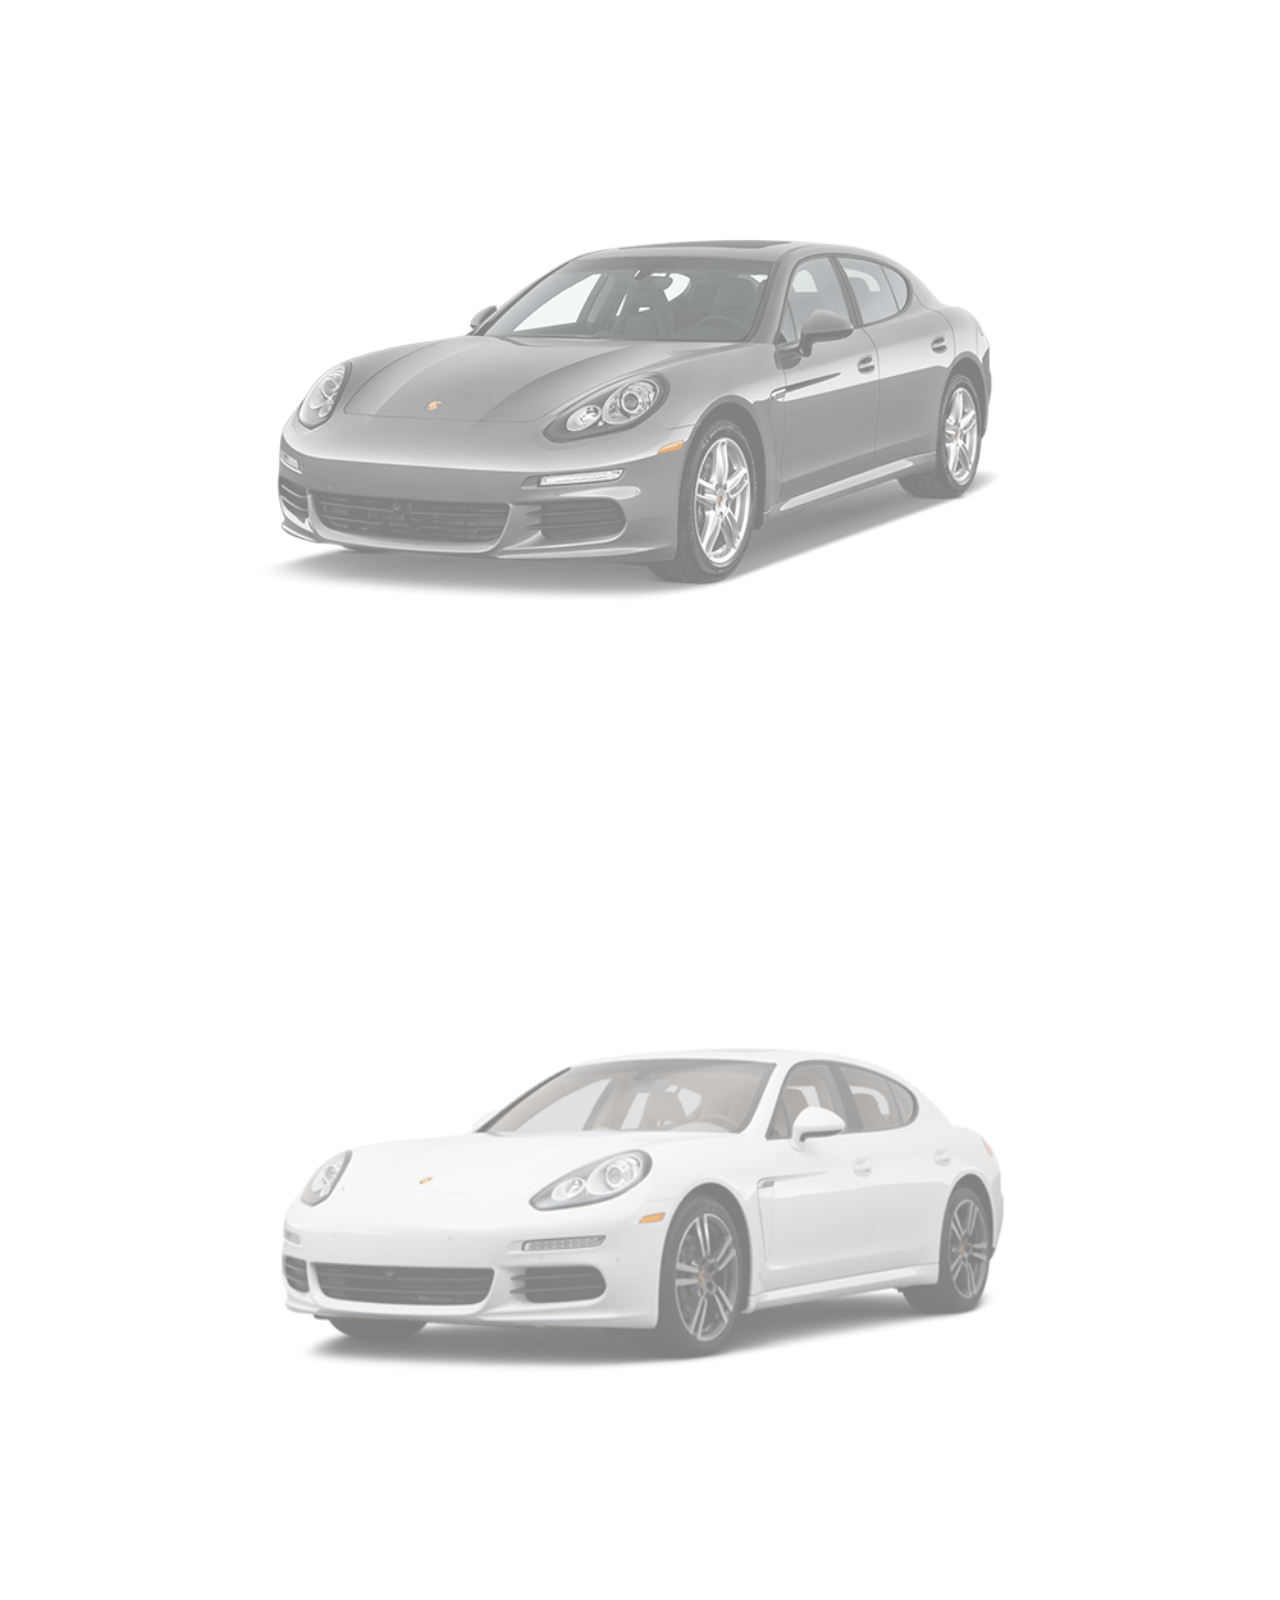
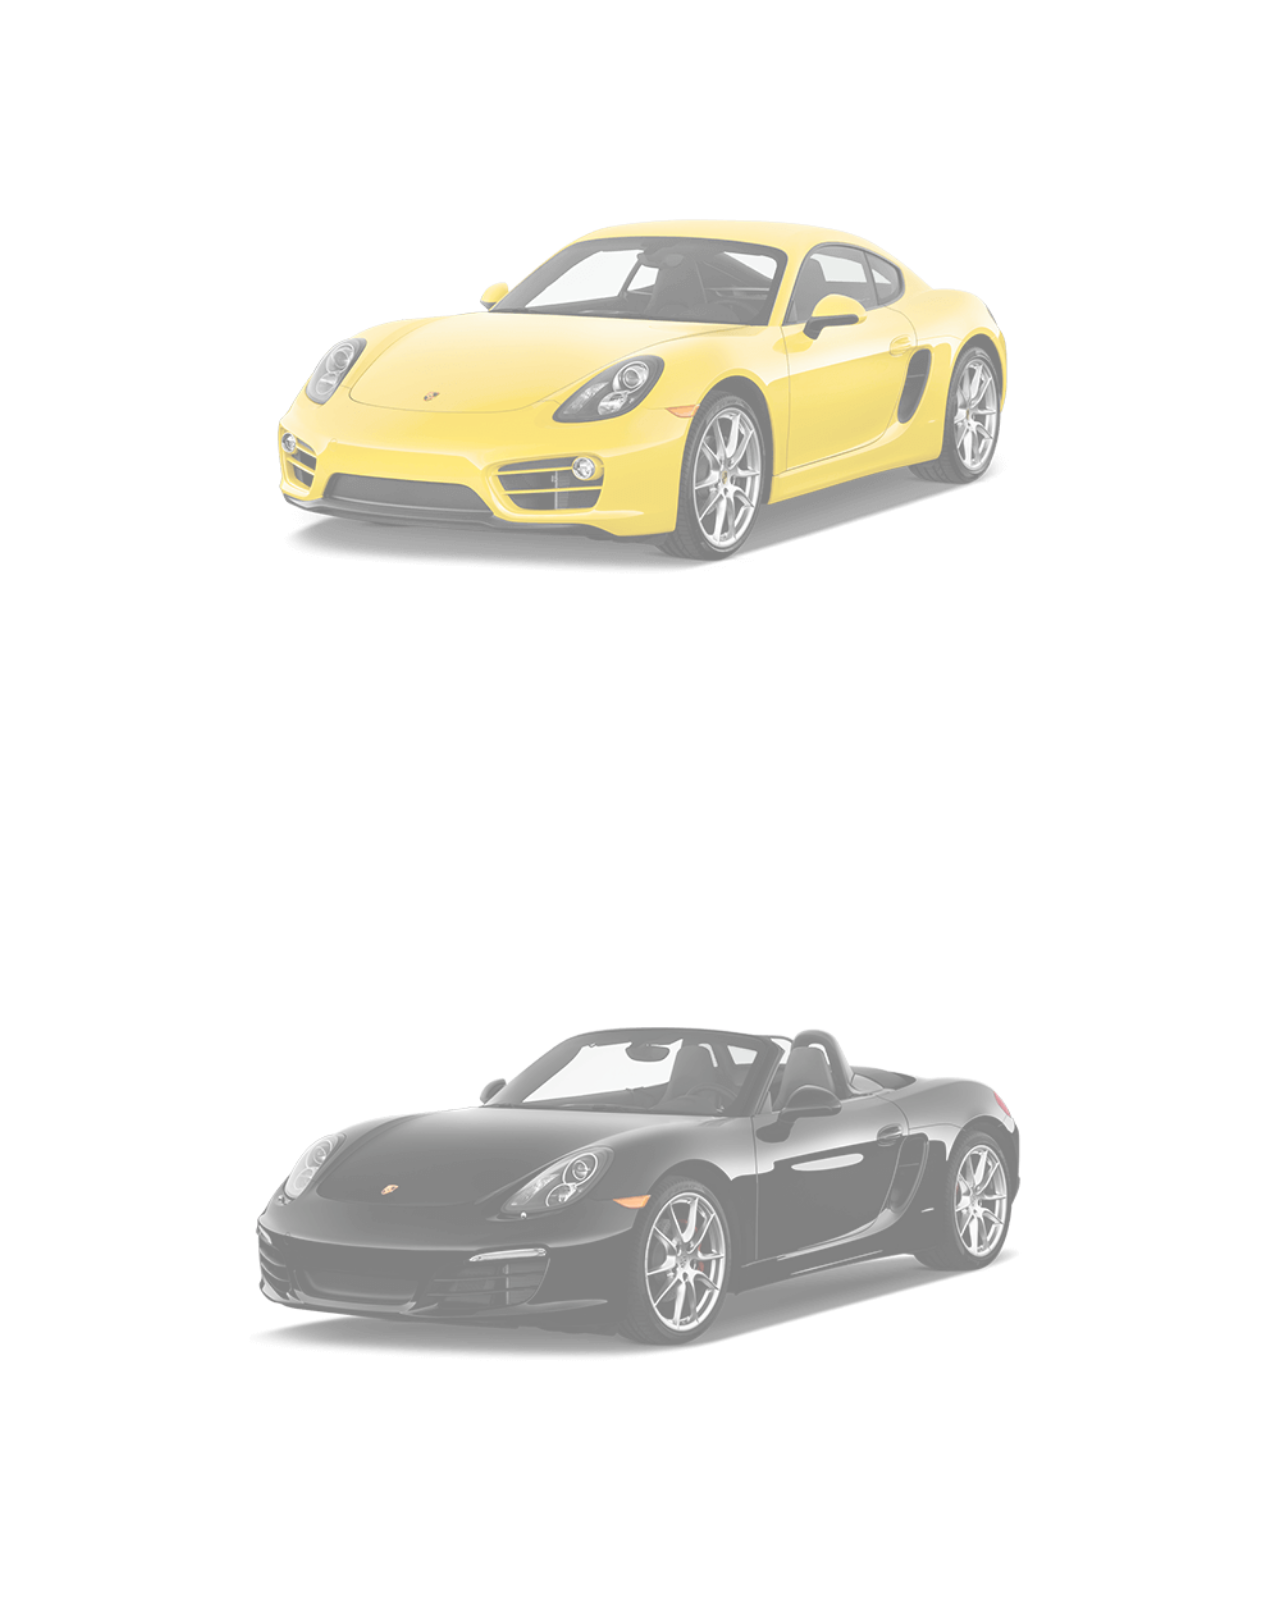
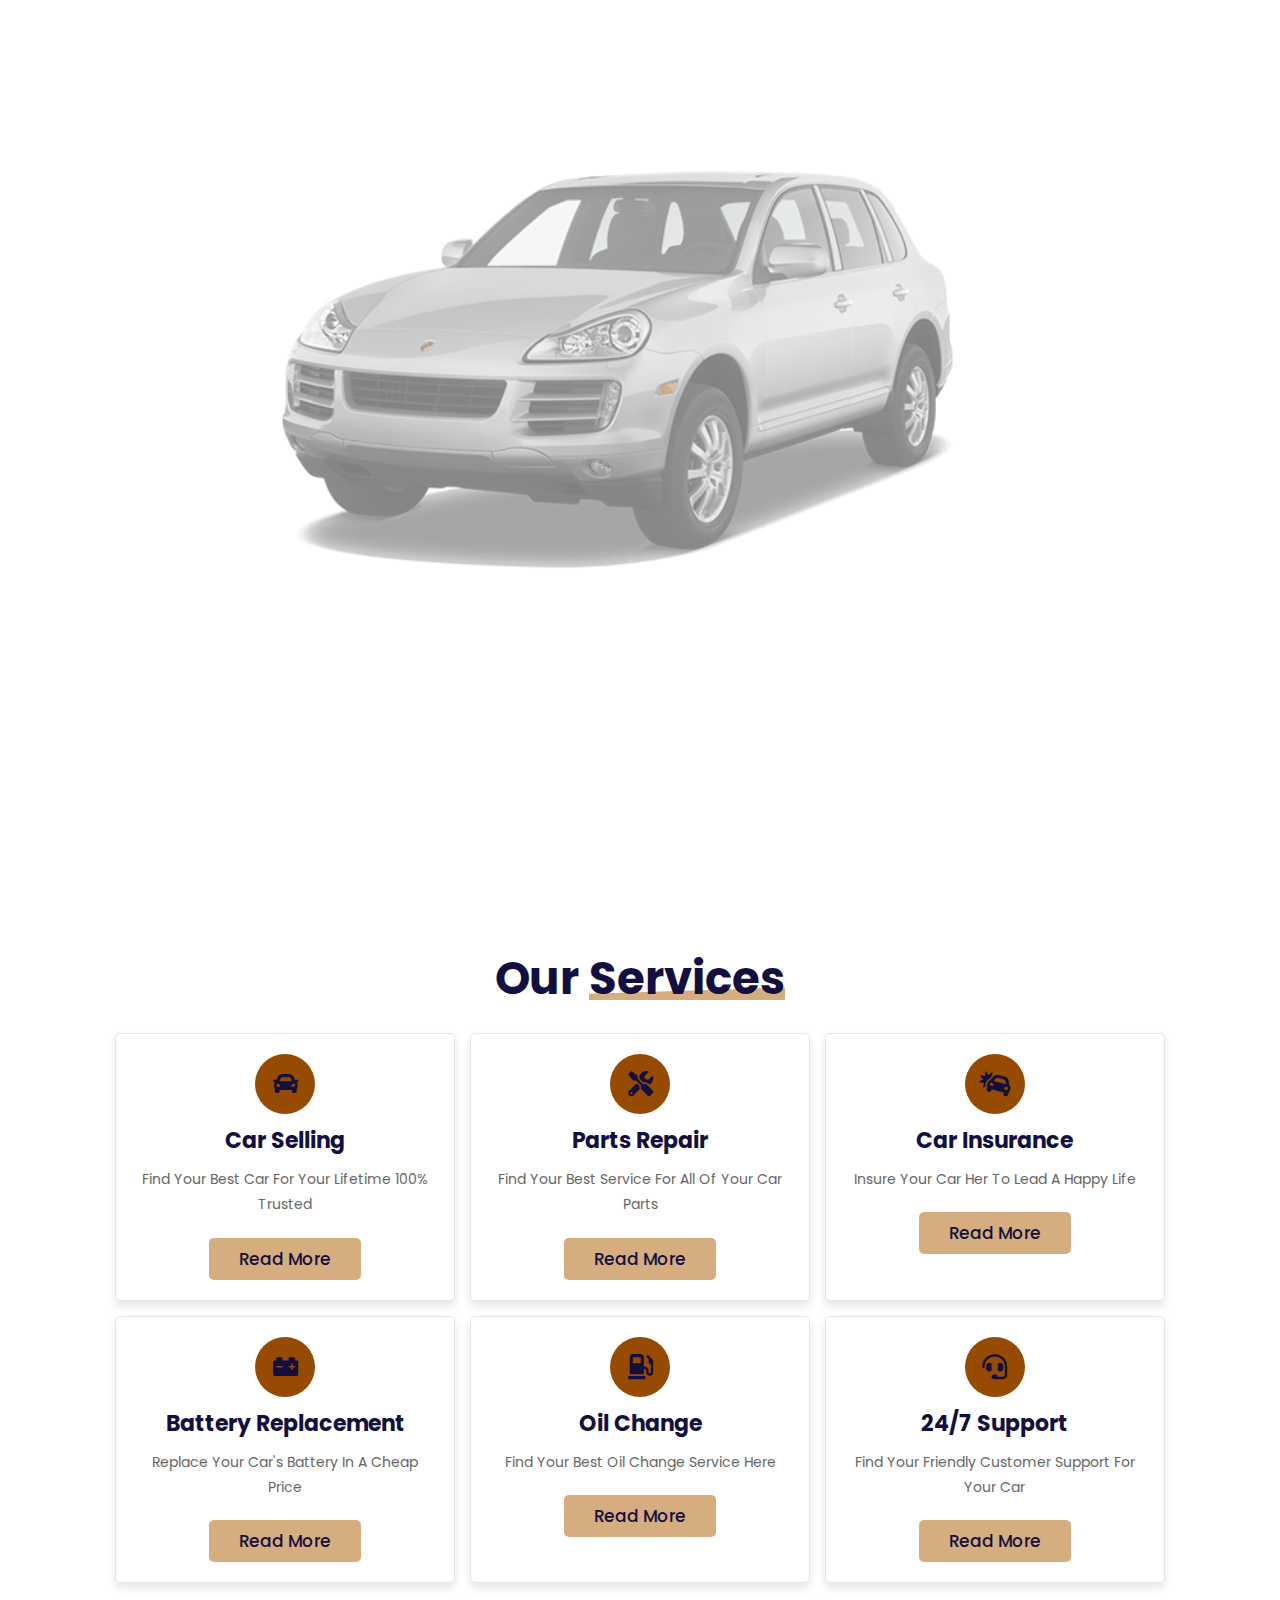
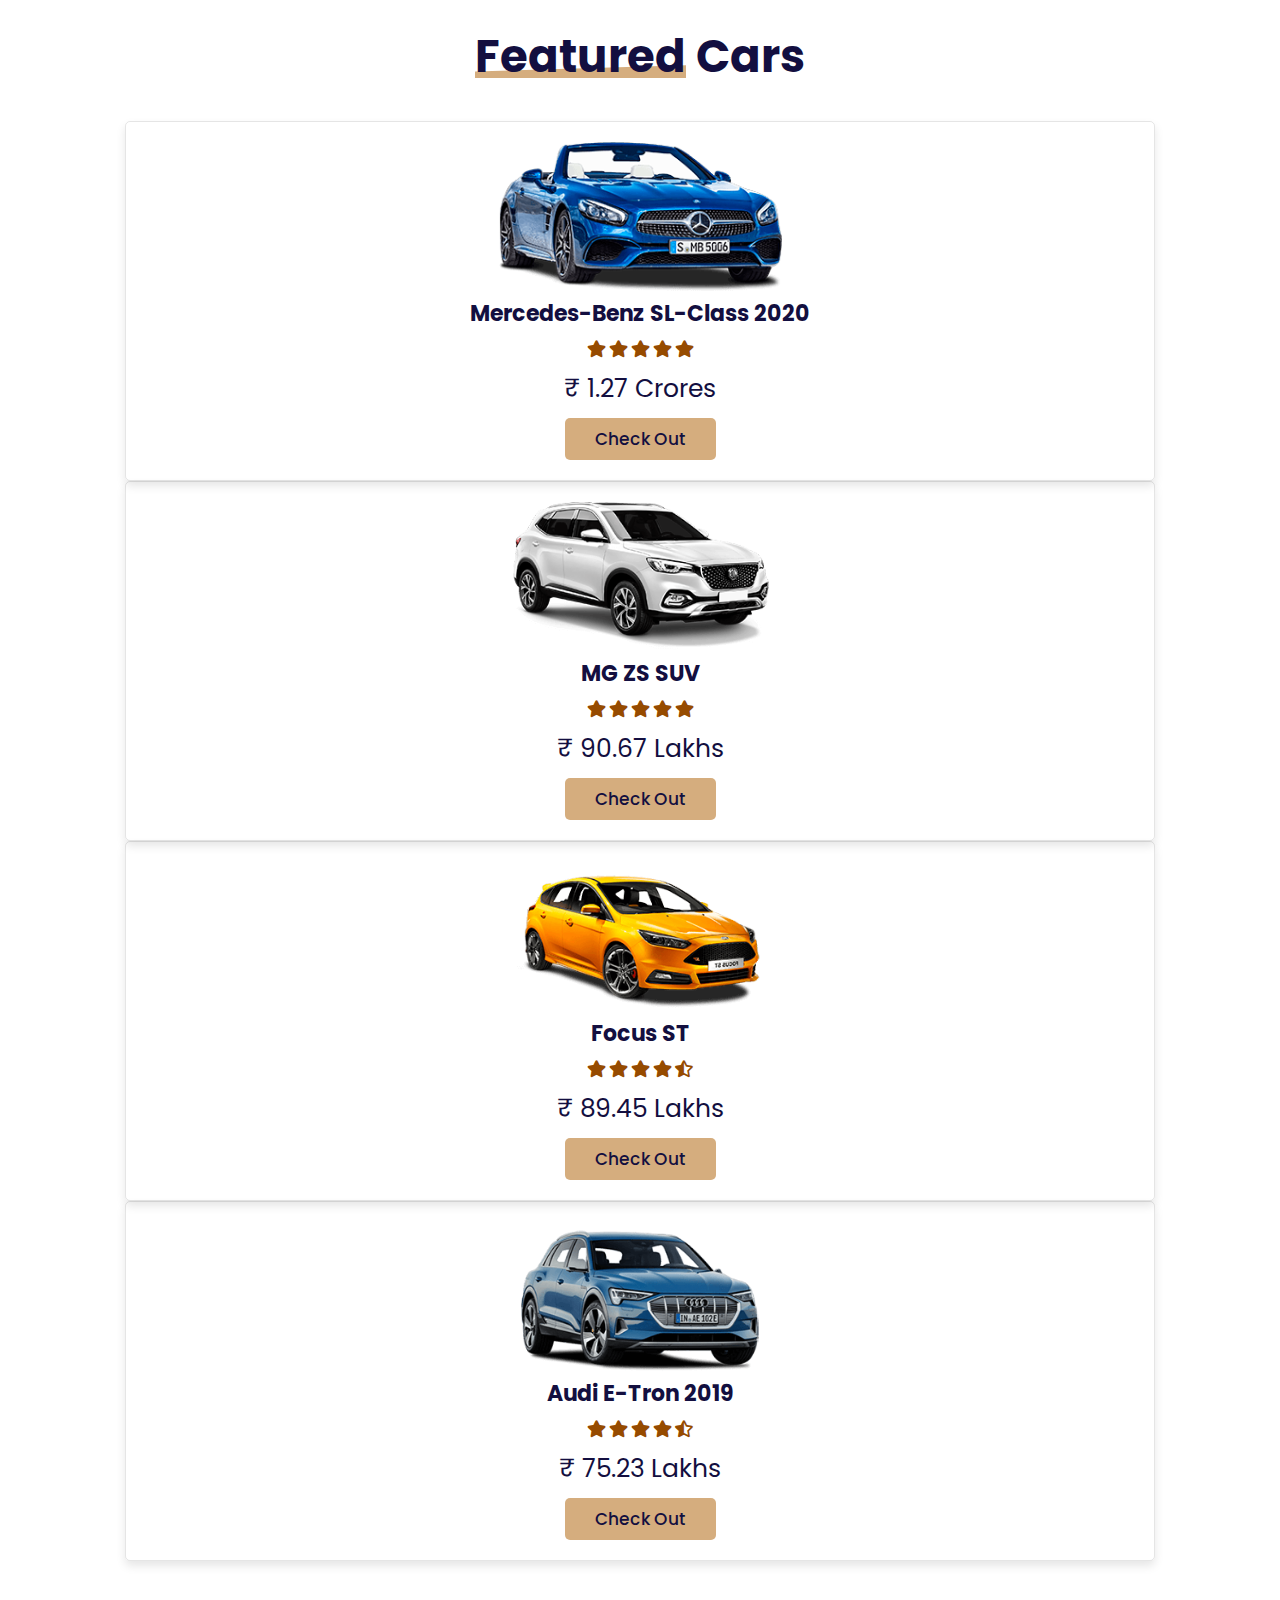
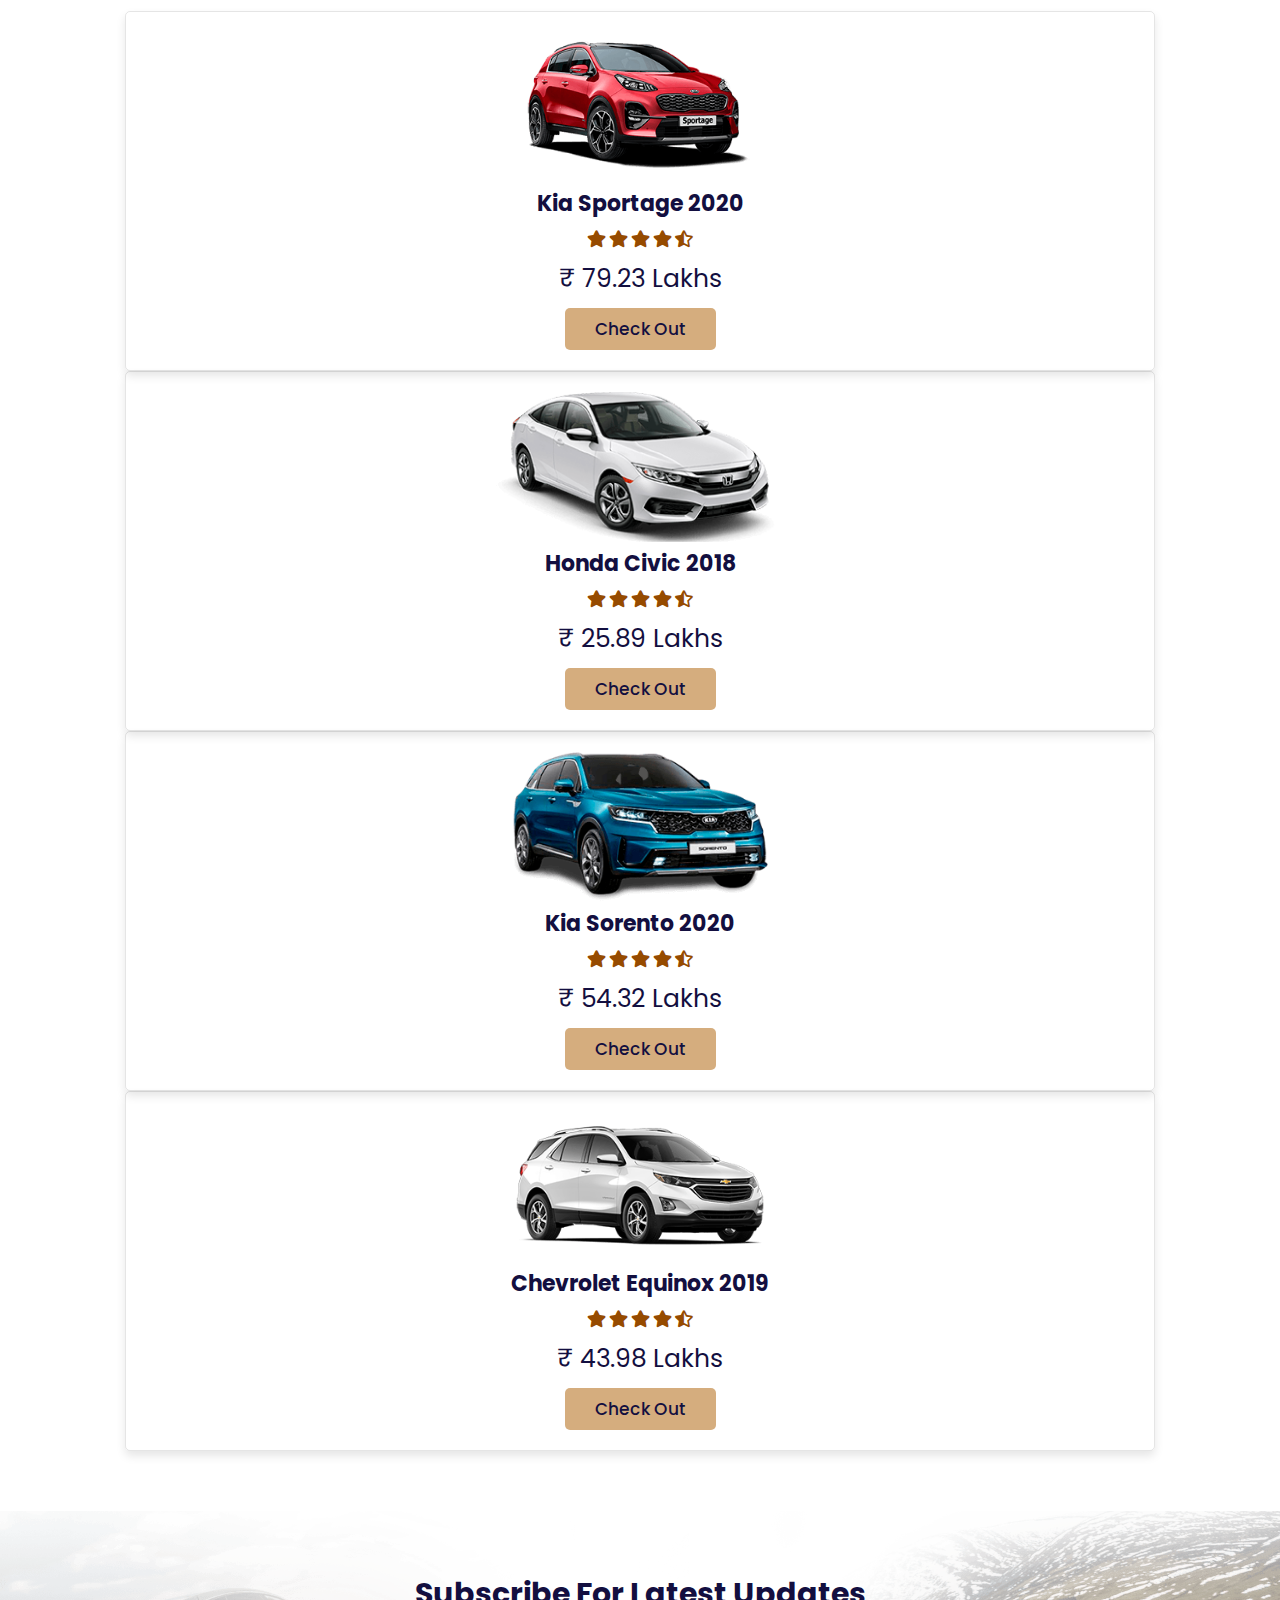
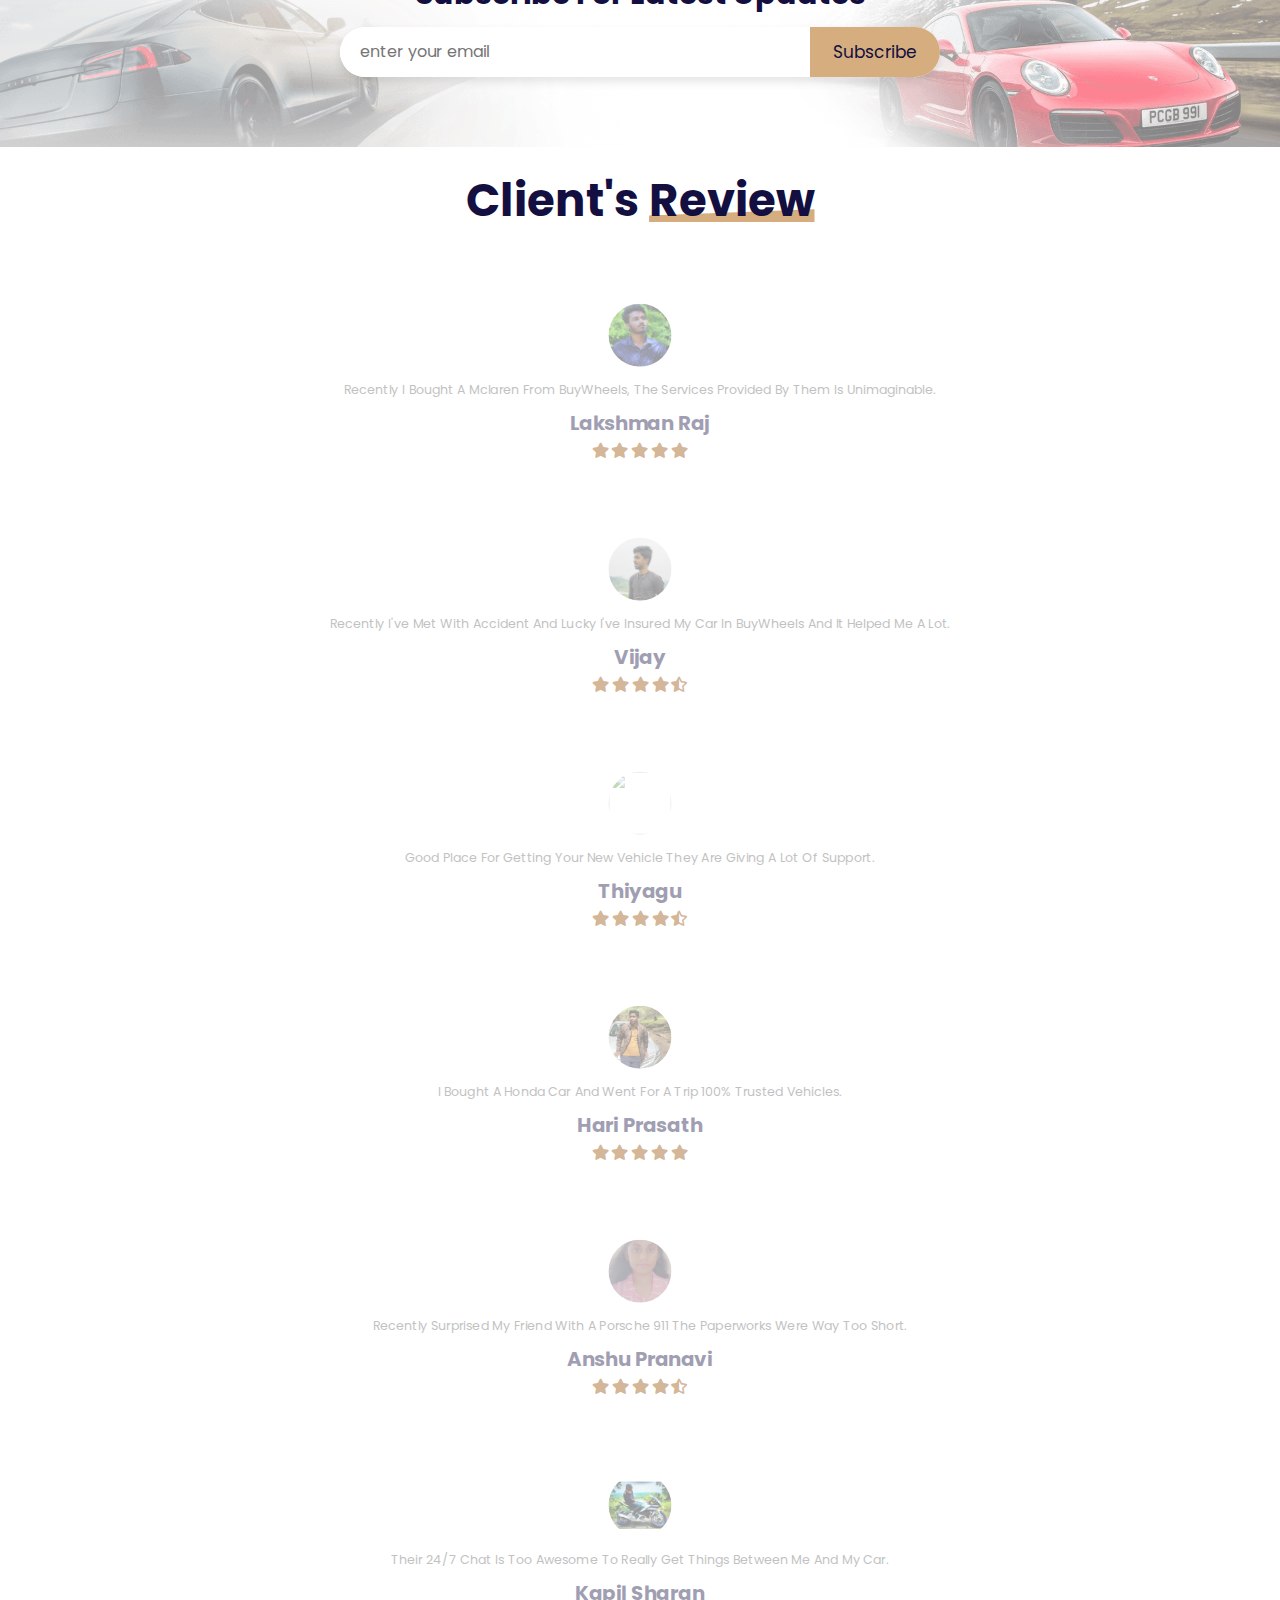
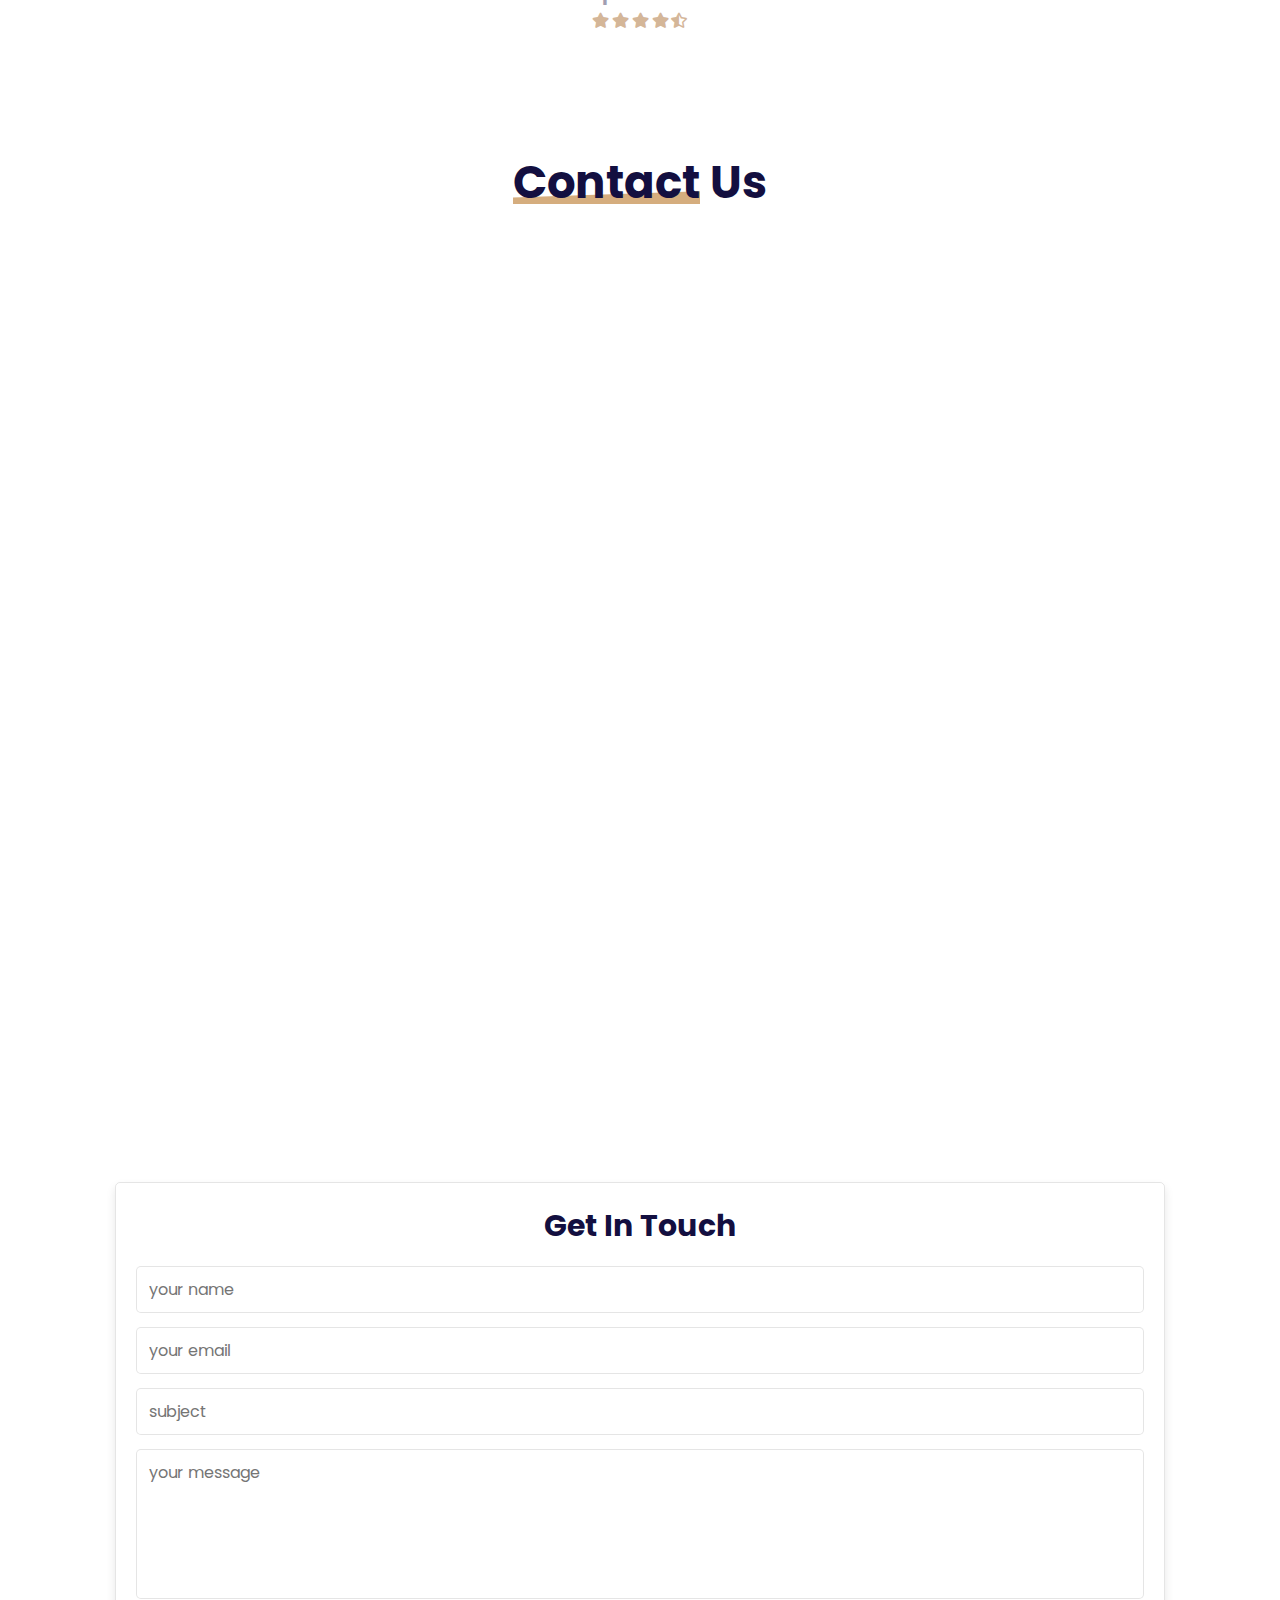
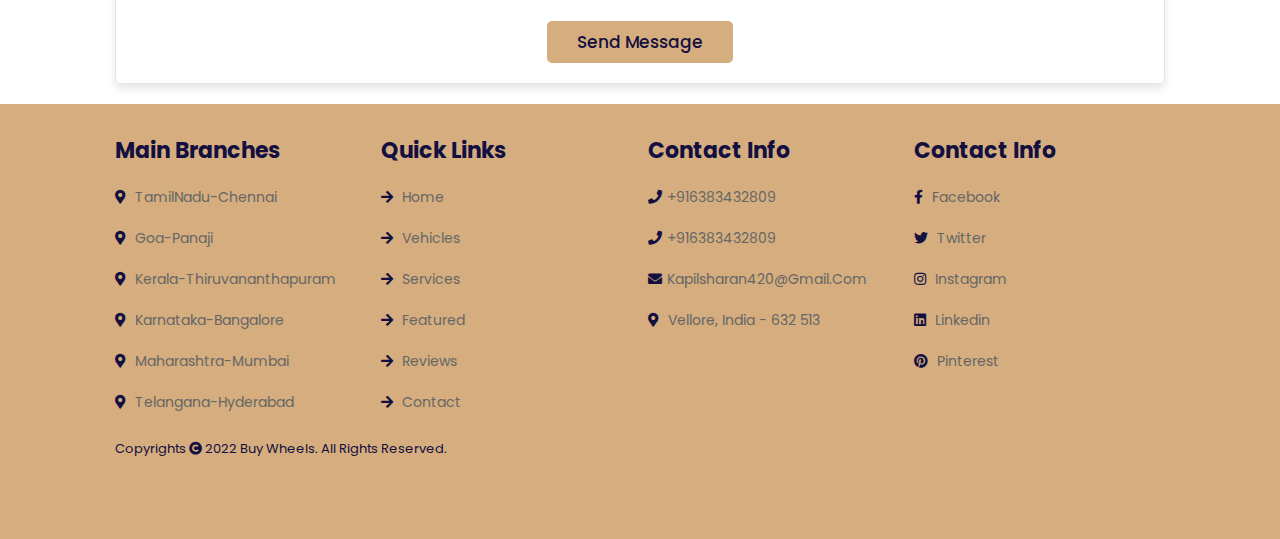
==== commit 83d27421: "Add files via upload" ====
--- a/Main_Page.html
+++ b/Main_Page.html
@@ -1,7 +1,9 @@
 <!DOCTYPE html>
 <html lang="en">
 <head>
-    <meta http-equiv="Content-Security-Policy" content="default-src 'self'; font-src 'self' data: fonts.gstatic.com;">
+    <meta charset="UTF-8">
+    <meta http-equiv="X-UA-Compatible" content="IE=edge">
+    <meta name="viewport" content="width=device-width, initial-scale=1.0">
     <link rel="stylesheet" href="https://unpkg.com/swiper@7/swiper-bundle.min.css" />
     <link rel="stylesheet" href="https://cdnjs.cloudflare.com/ajax/libs/font-awesome/5.15.4/css/all.min.css">
     <link rel="stylesheet" href="Main/Main_Page.css">
